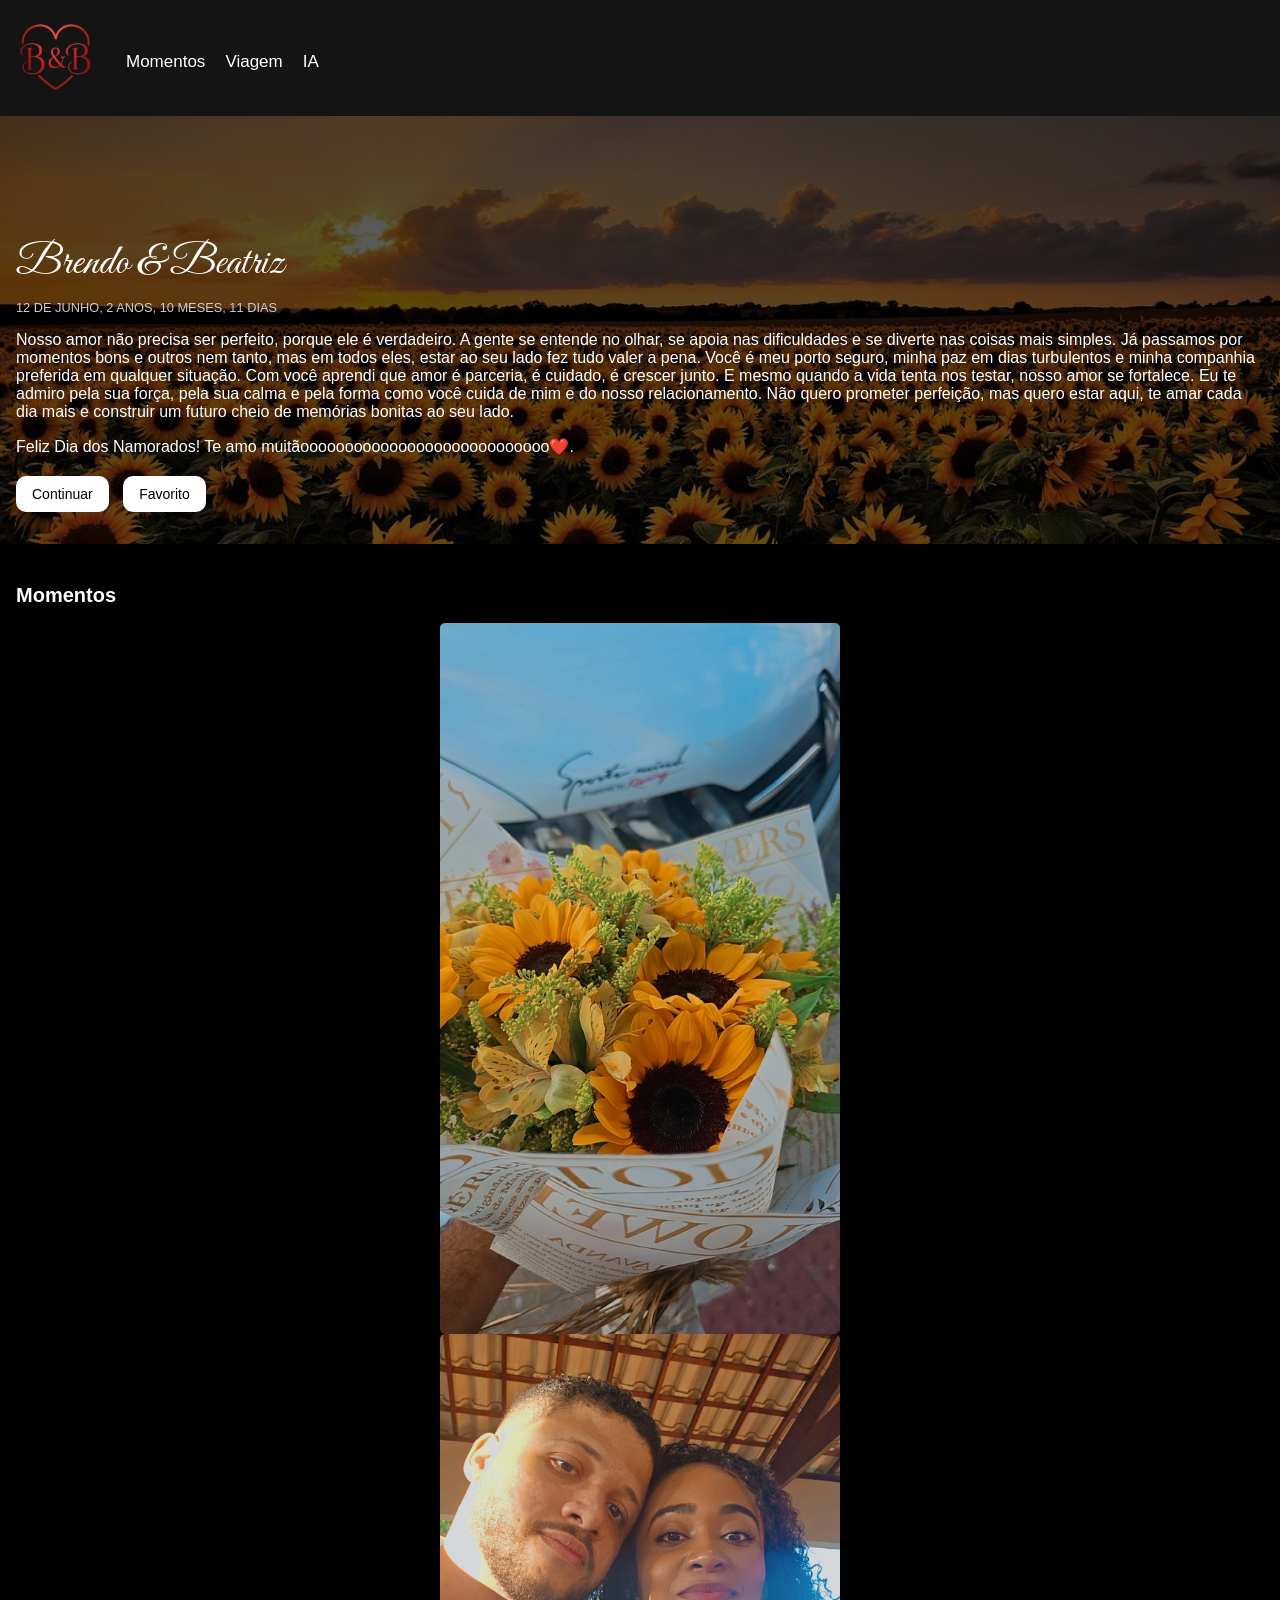
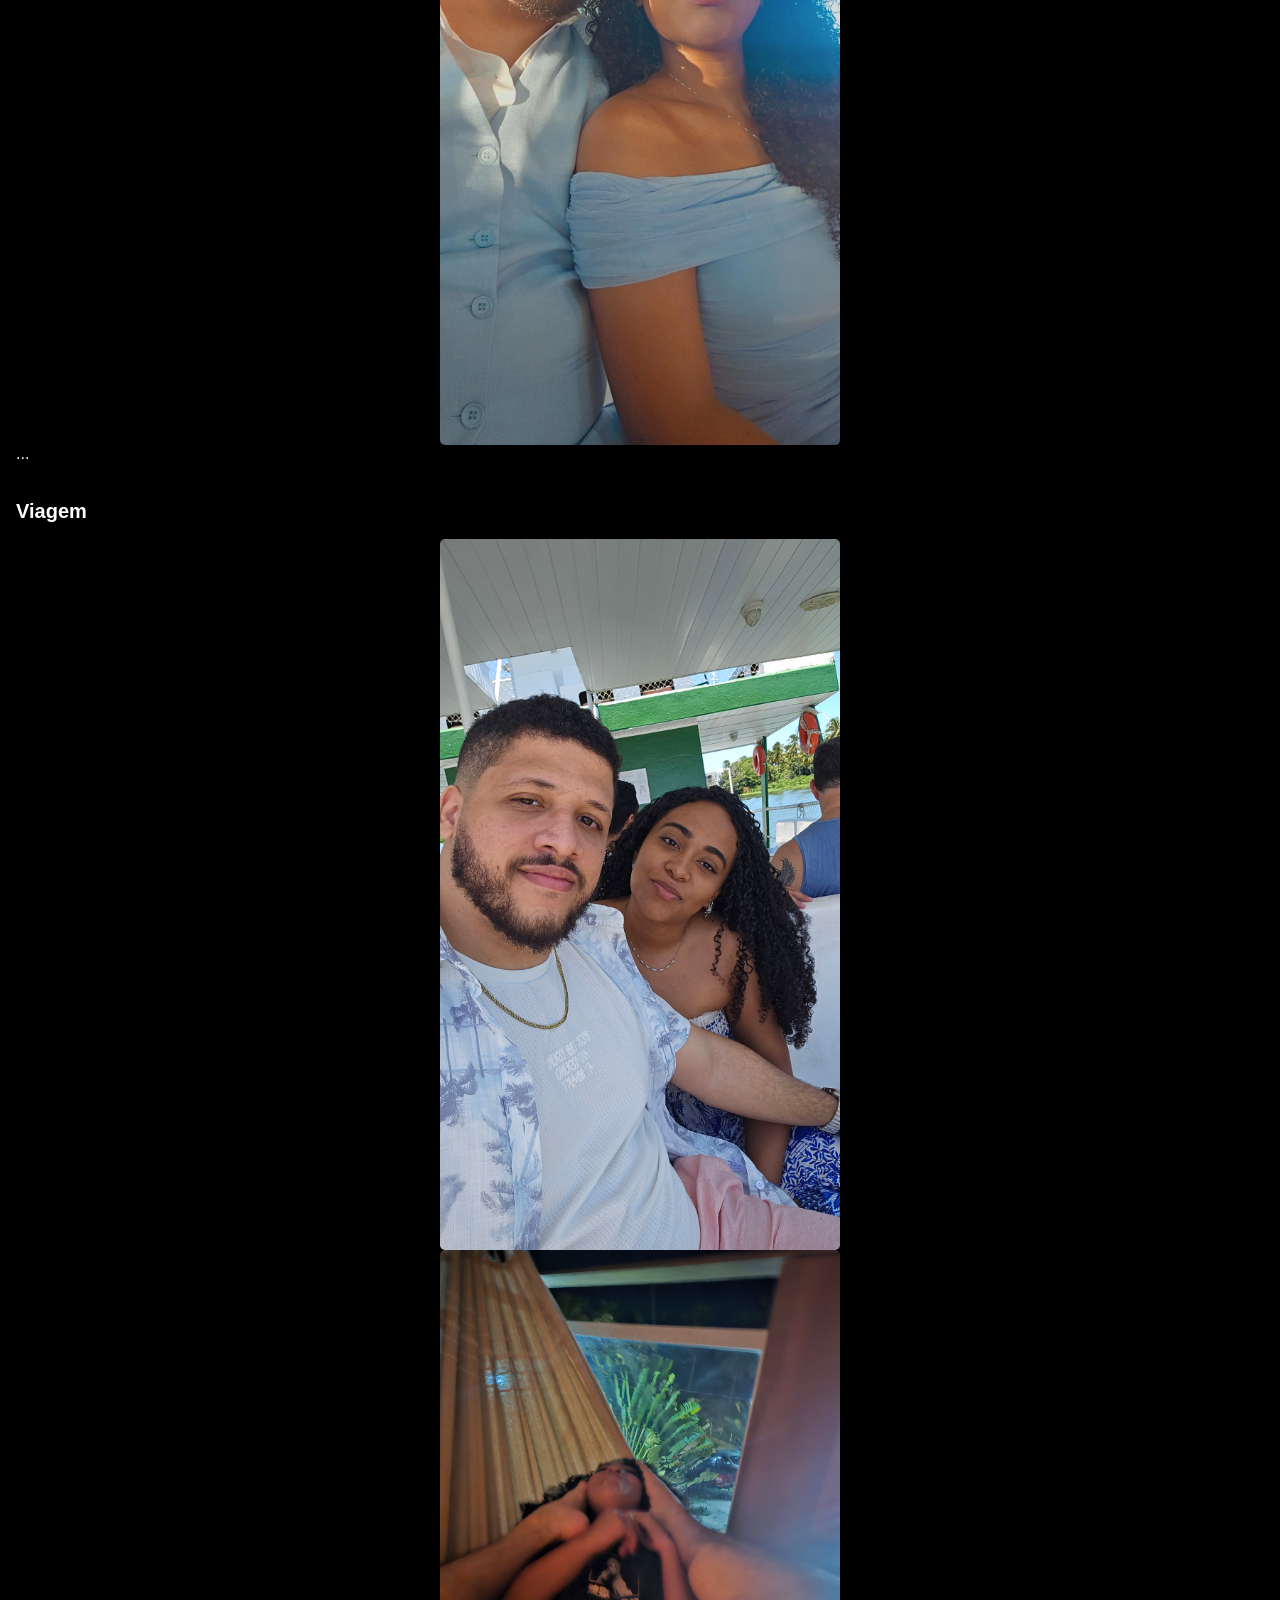
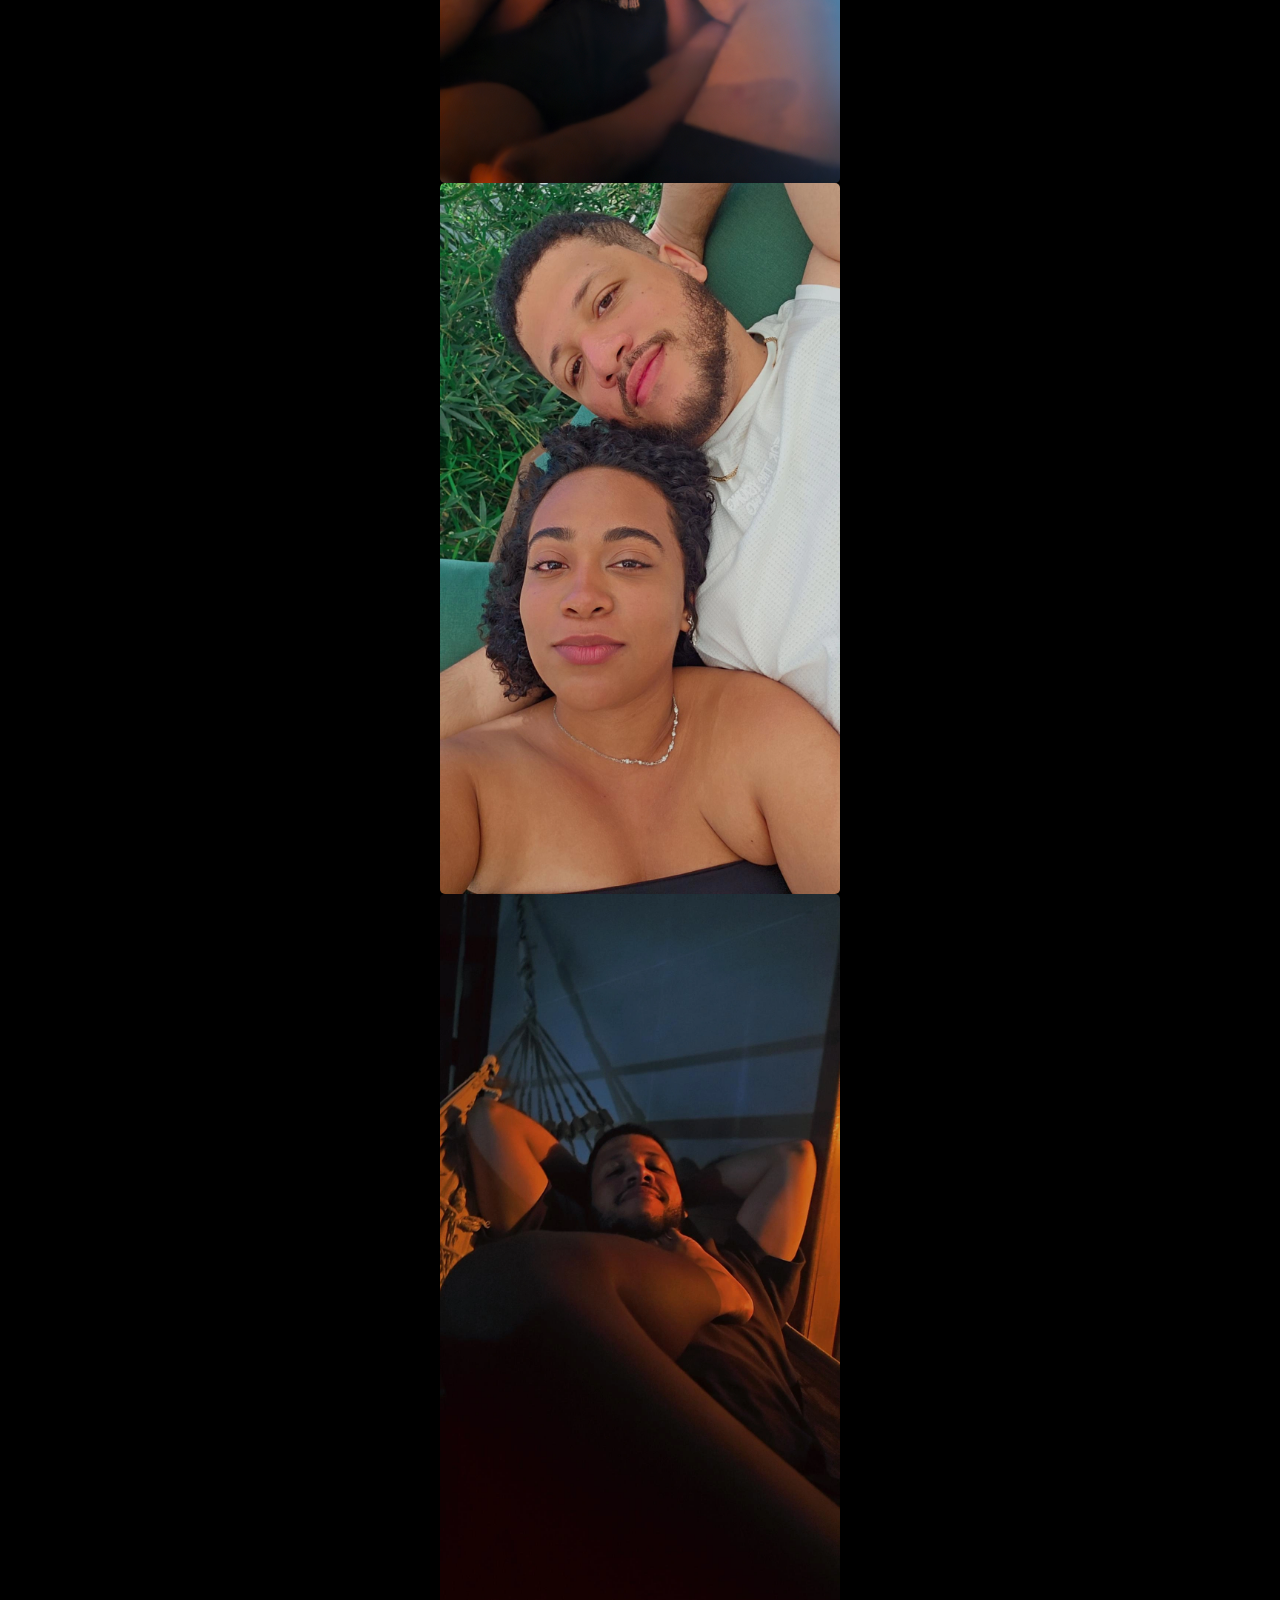
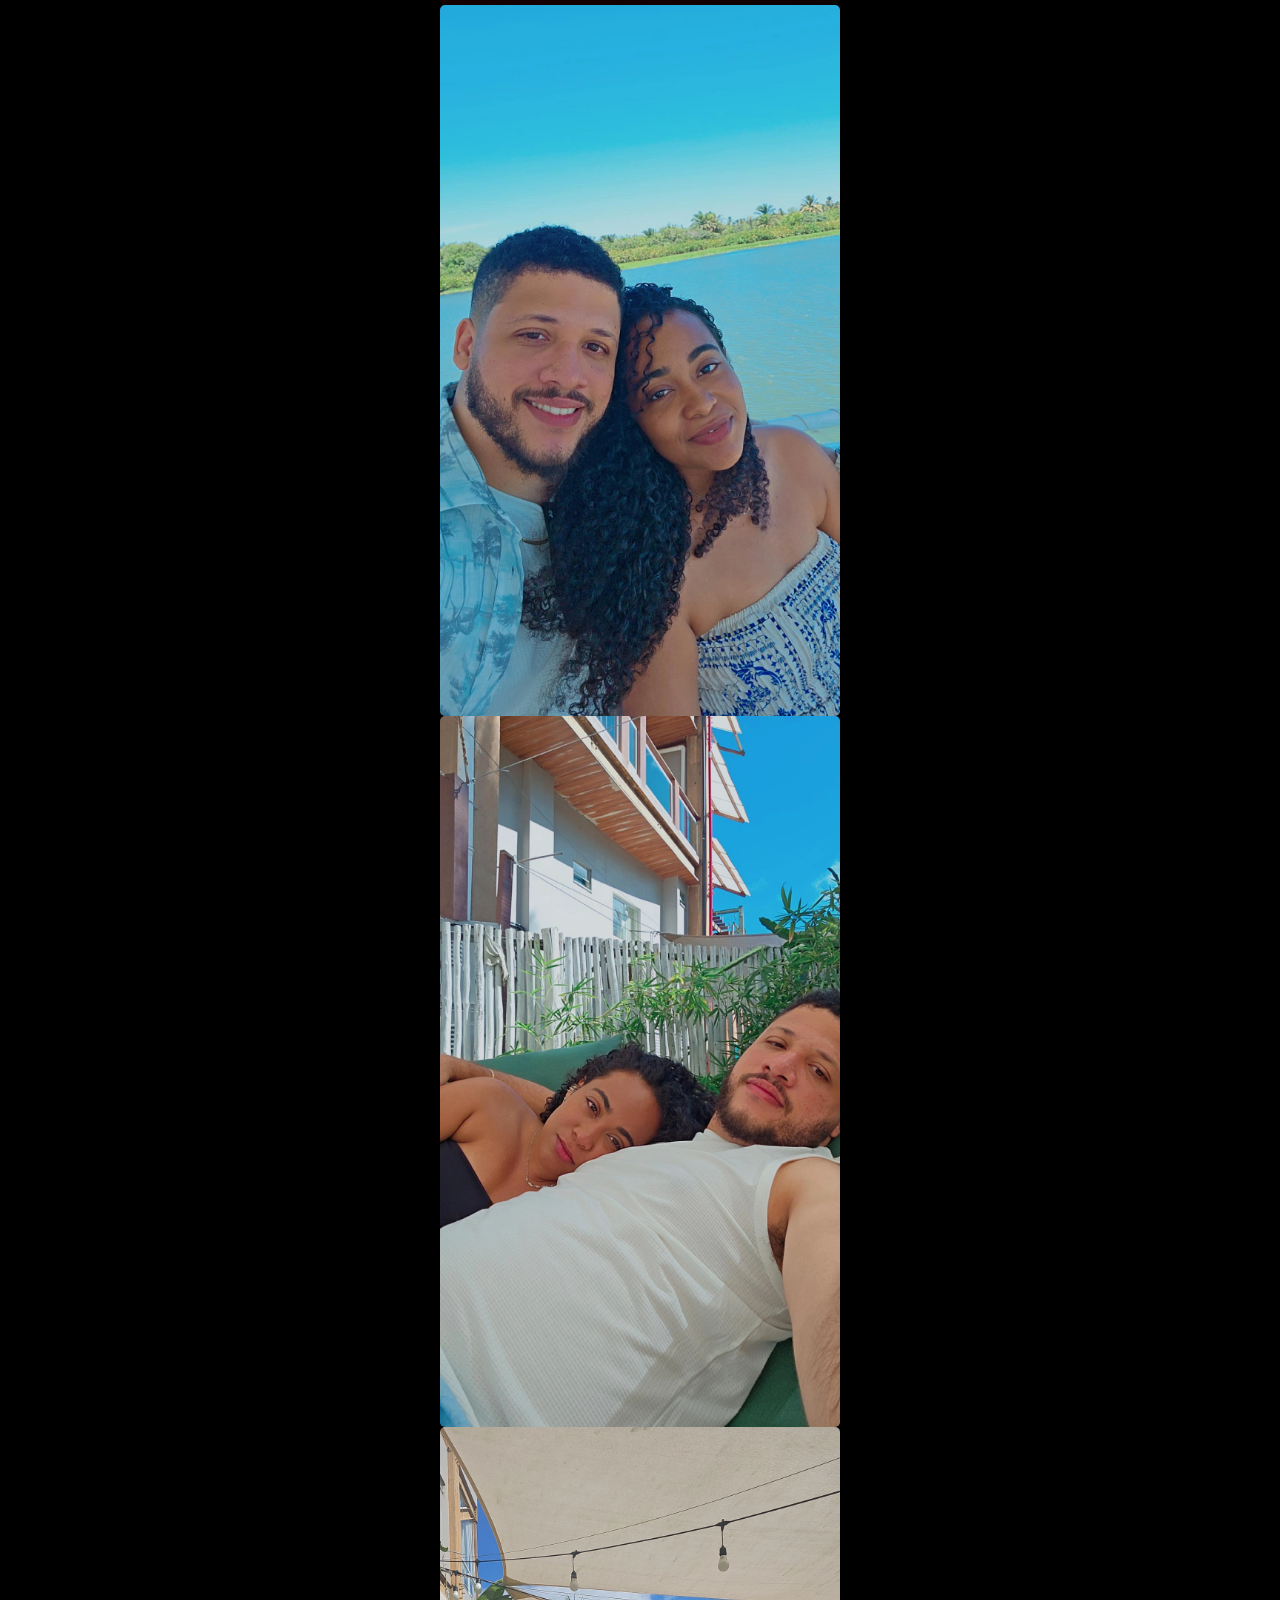
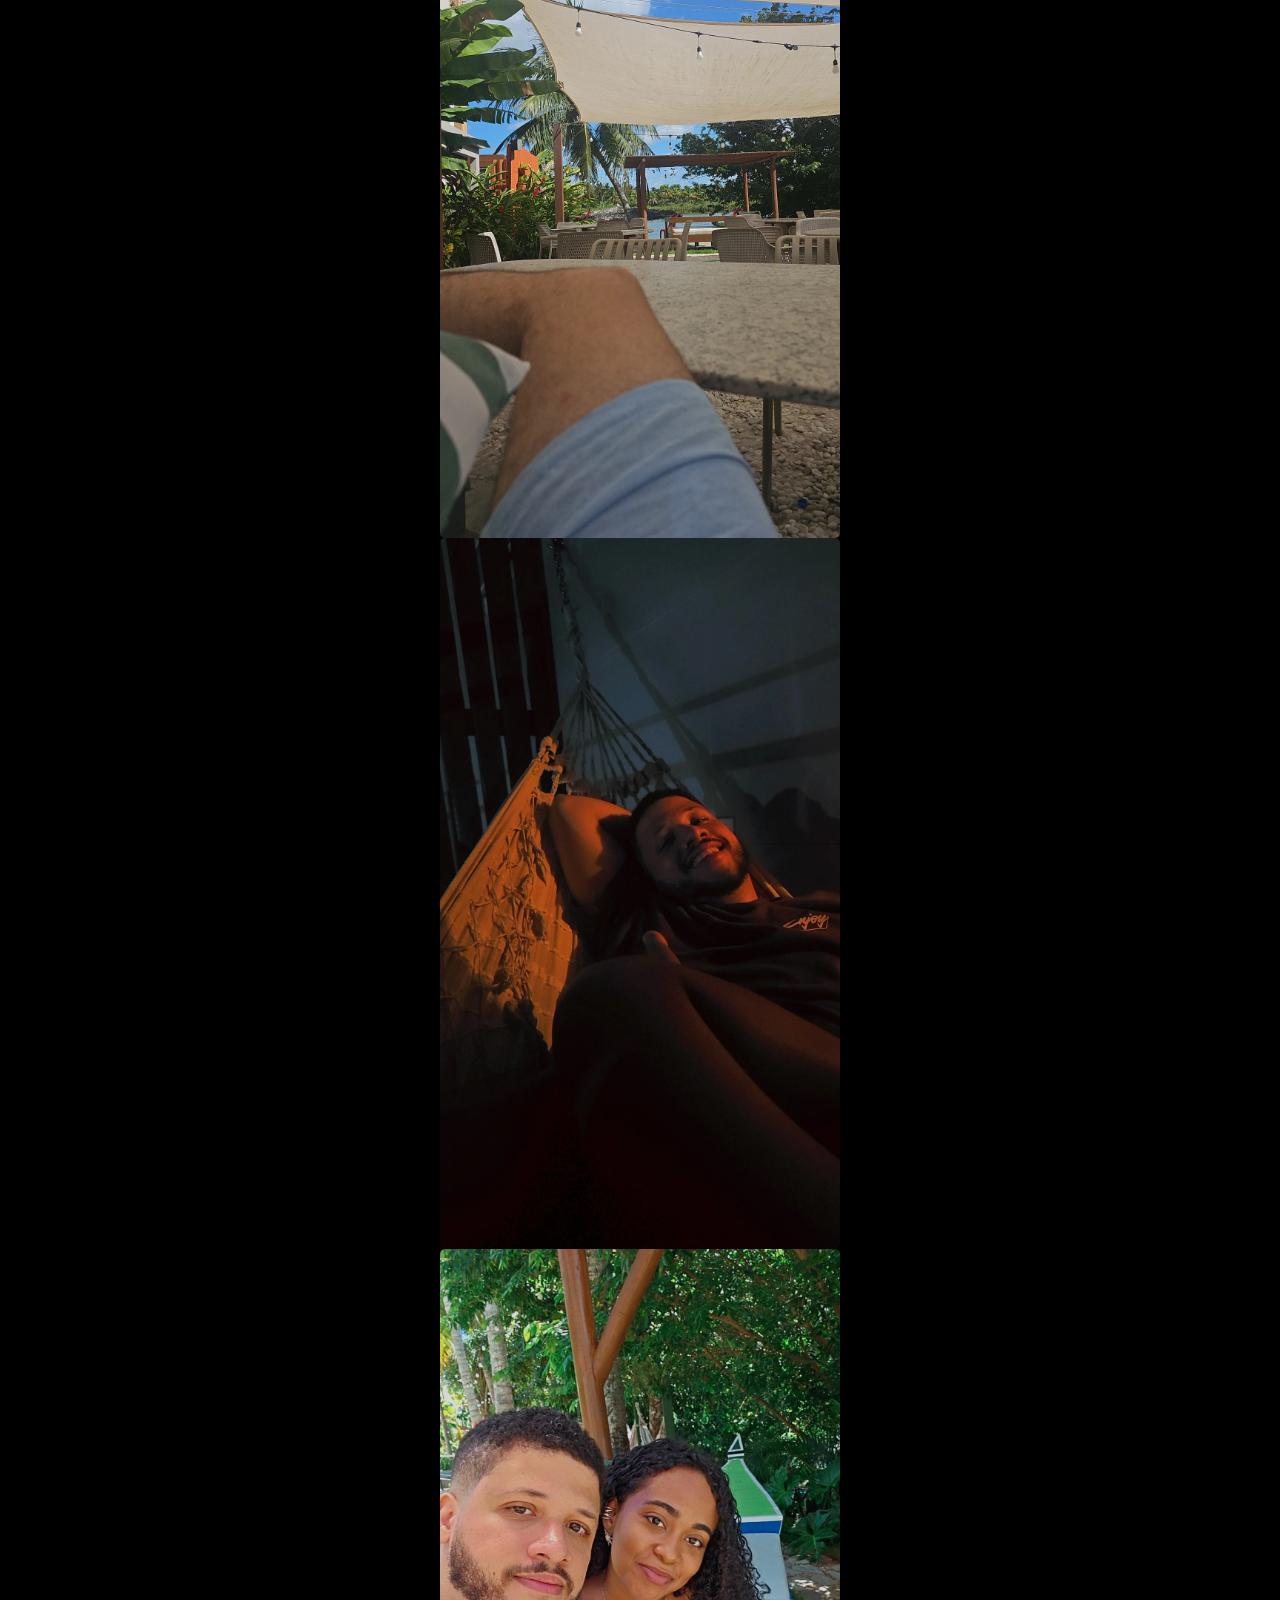
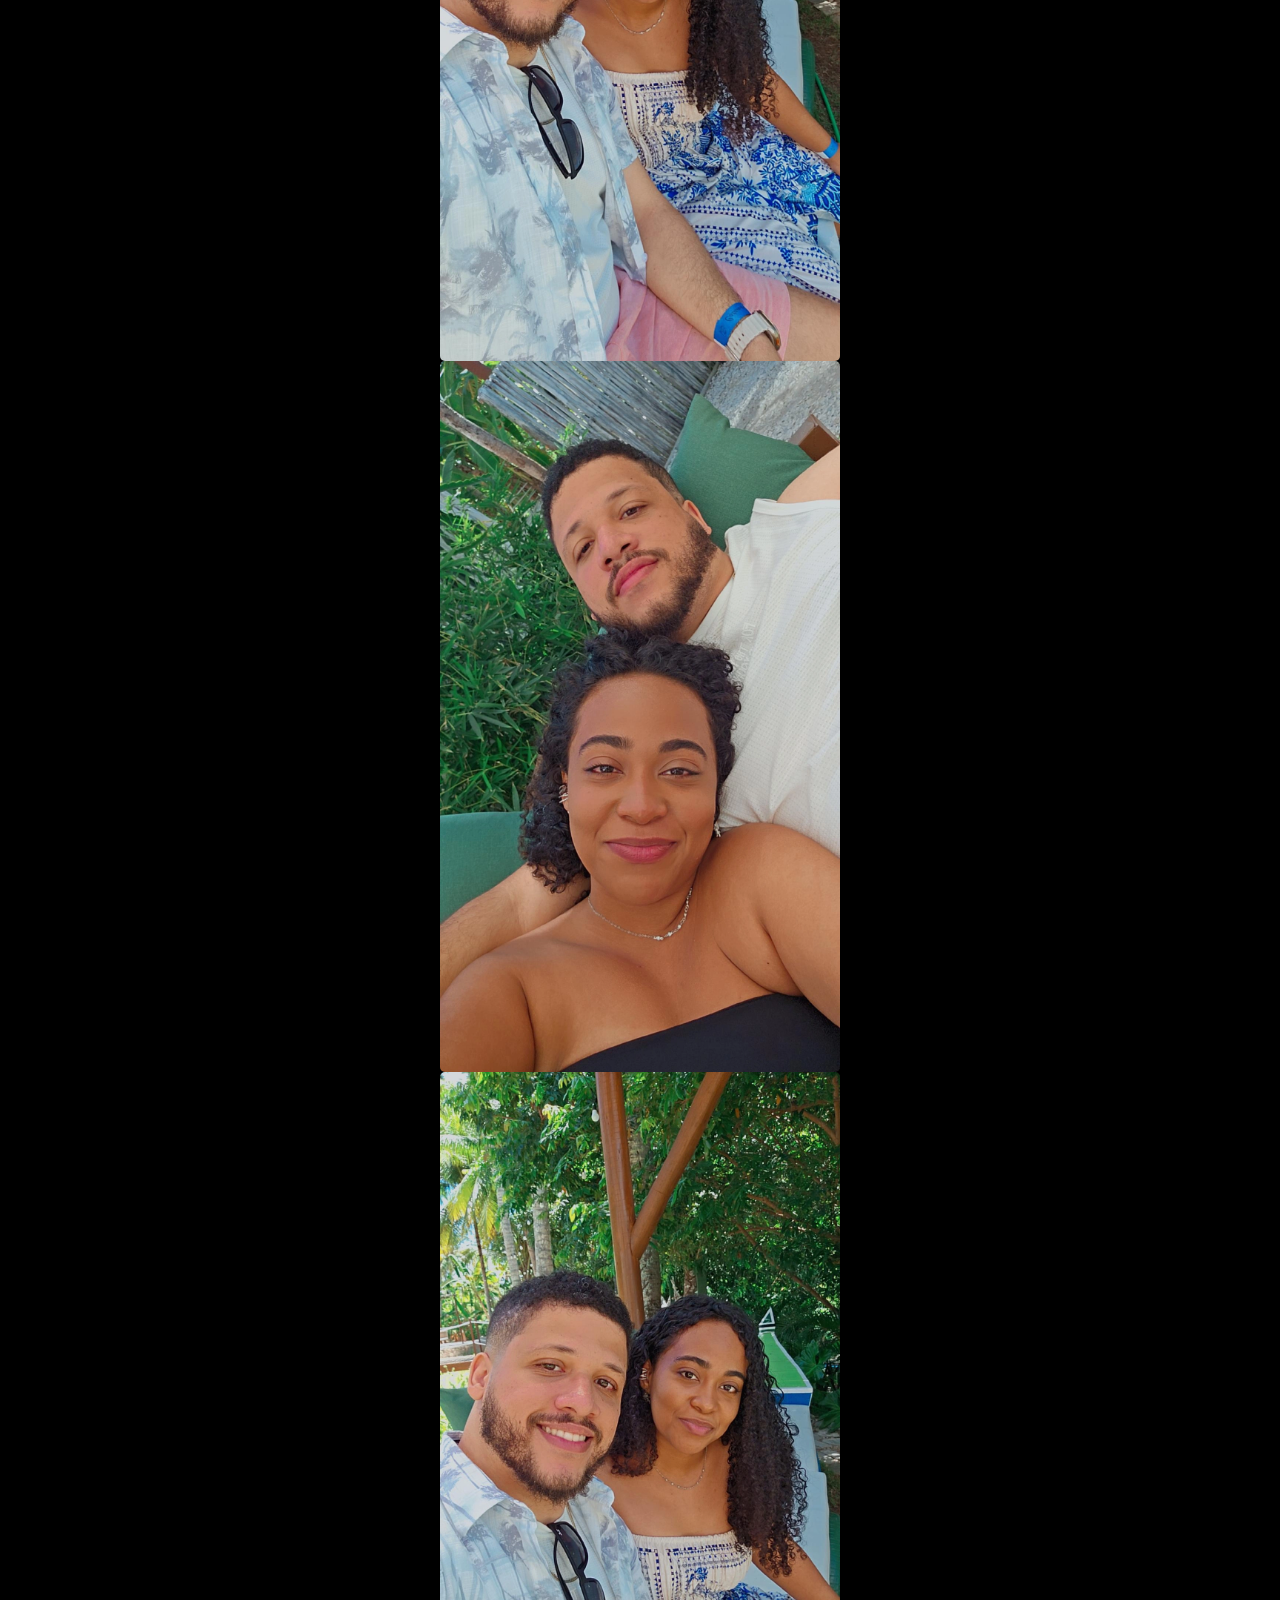
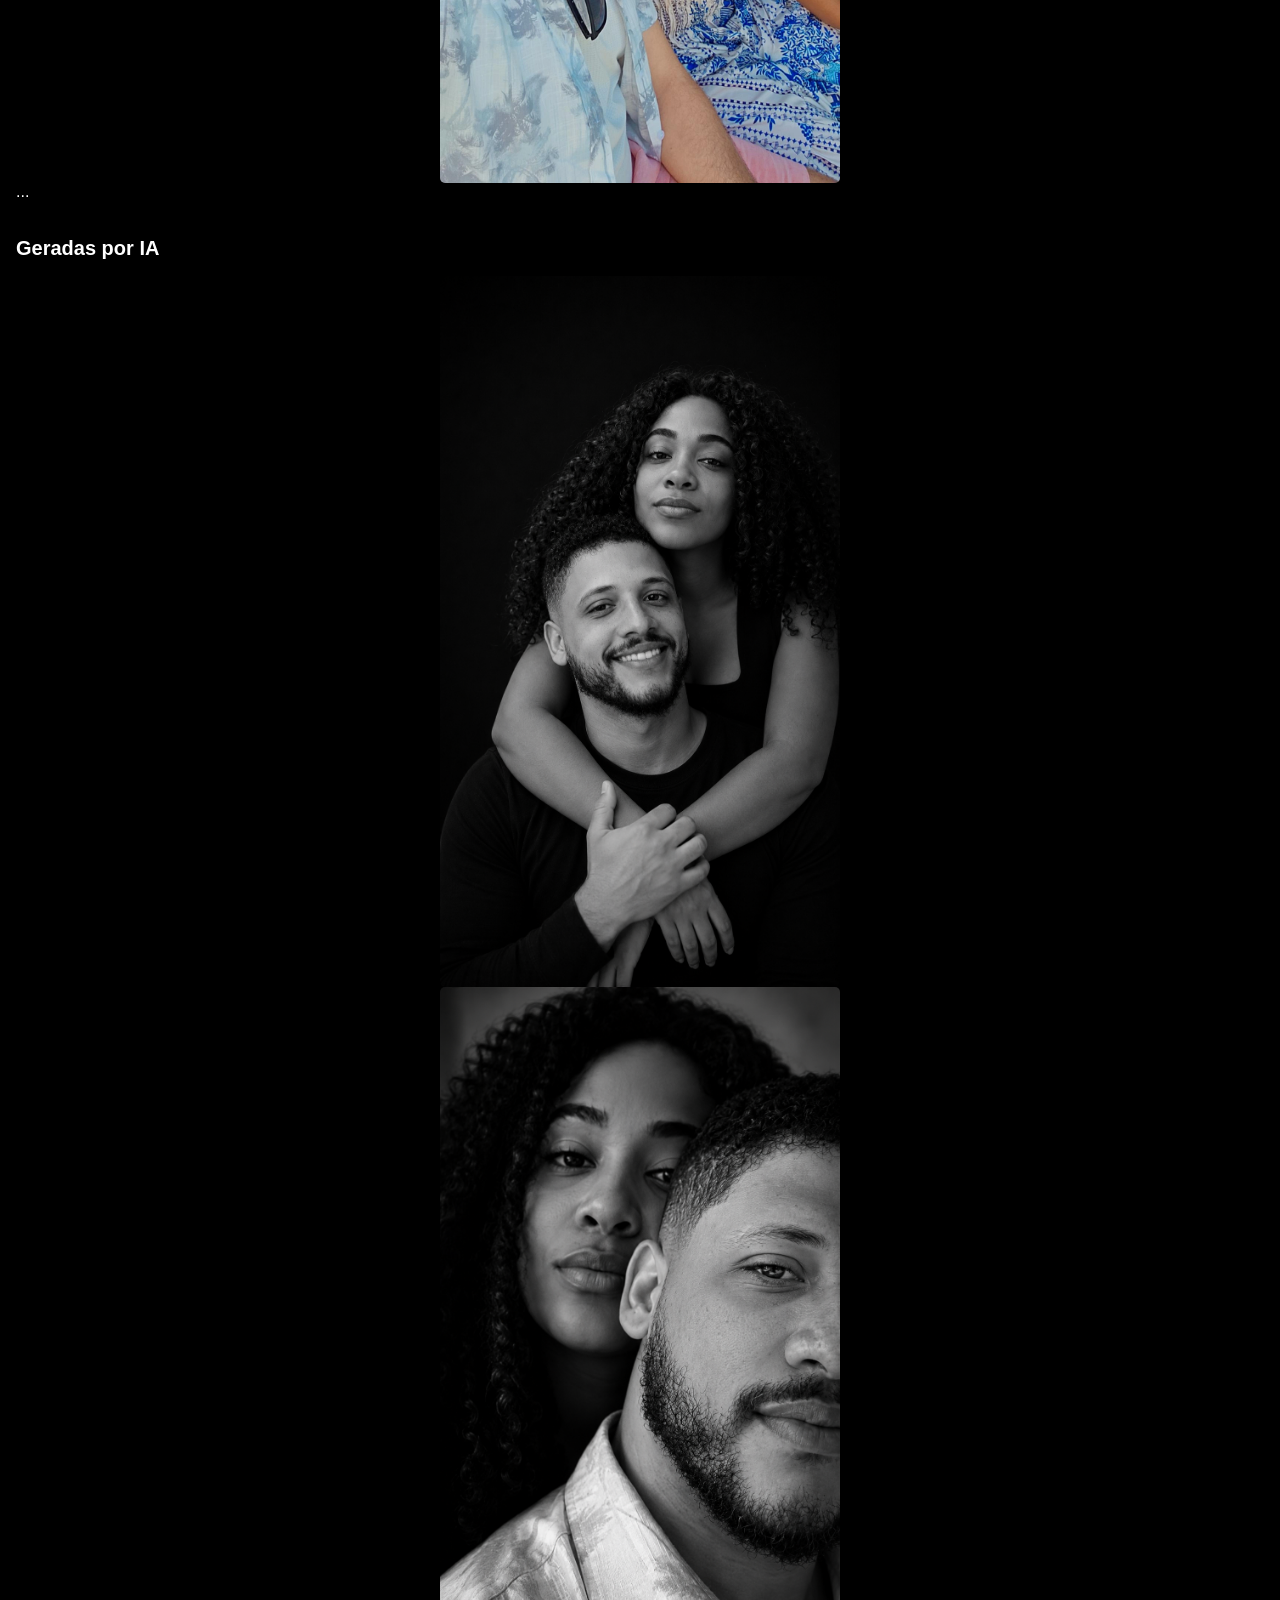
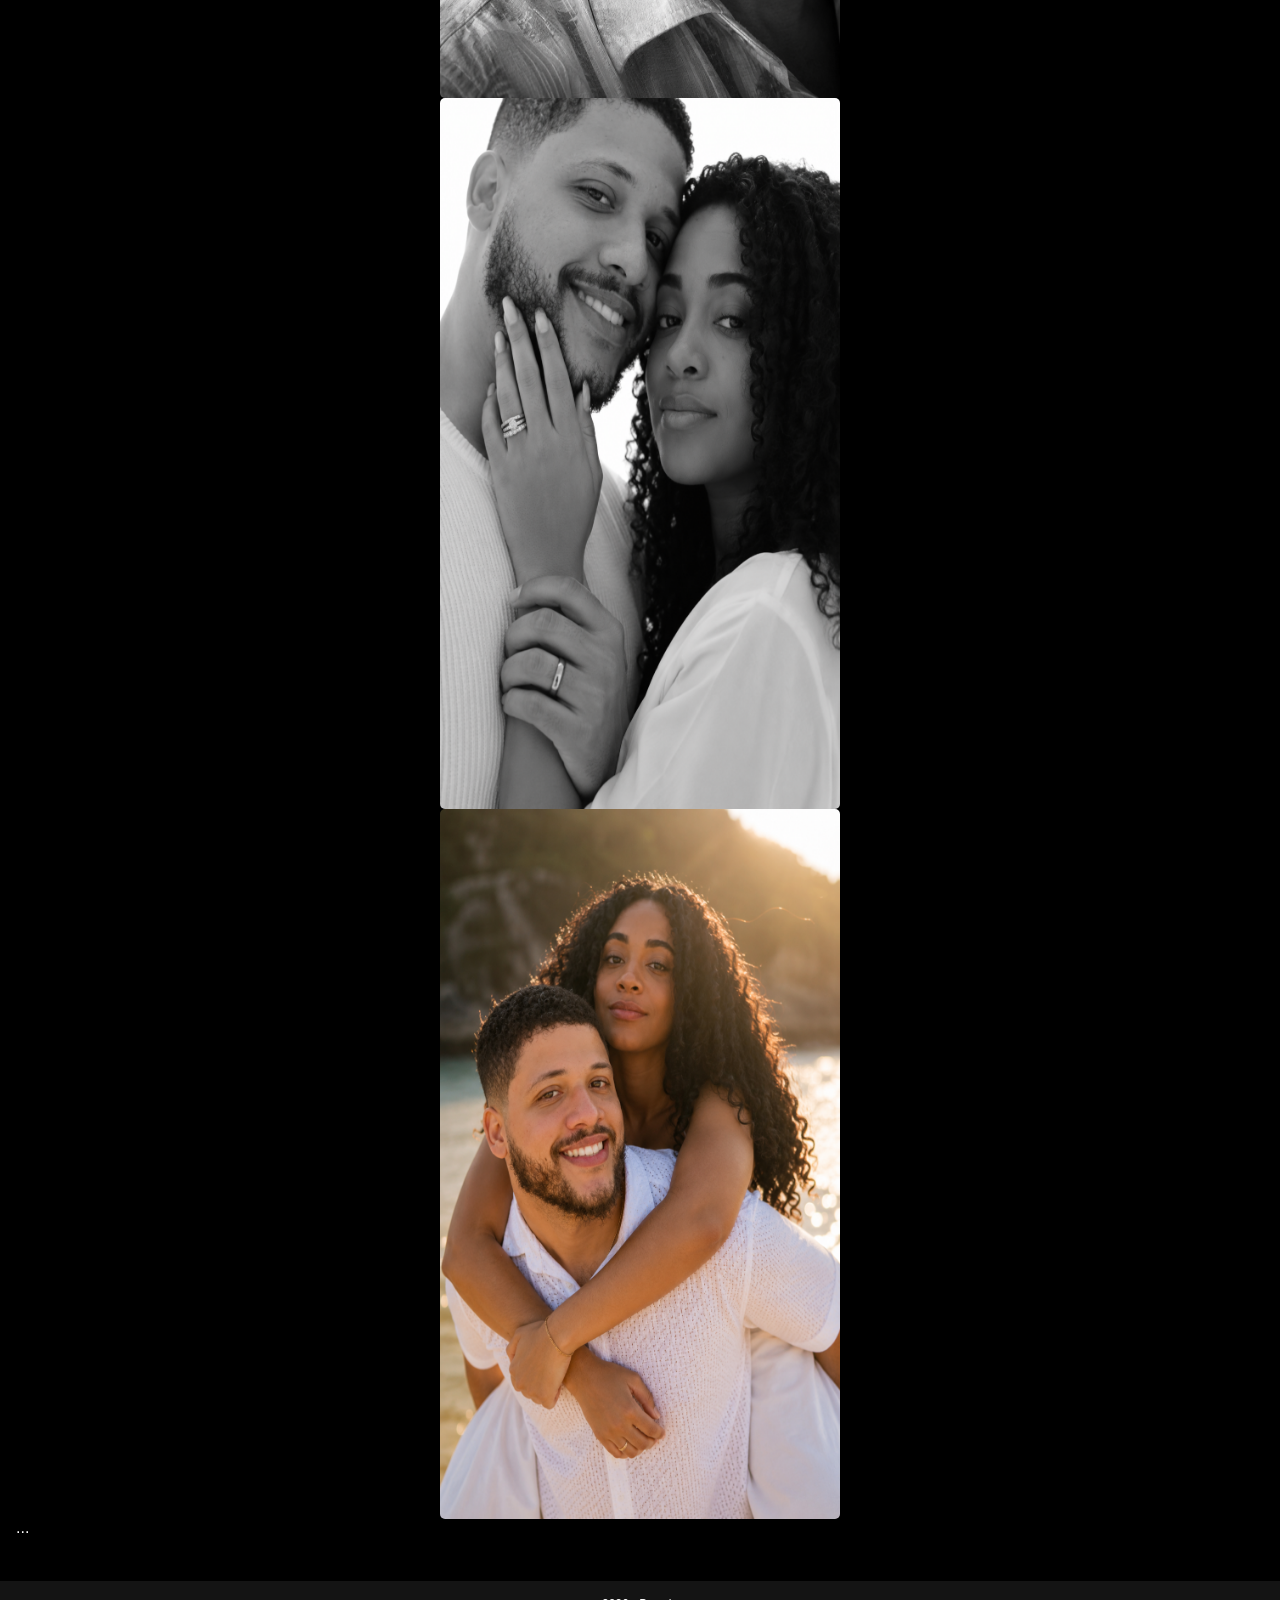
==== index.html @ 575e902c "site reta final" ====
<!doctype html>
<html lang="pt-br">
  <head>
    <meta charset="UTF-8" />
    <meta name="viewport" content="width=device-width, initial-scale=1.0" />
    <link rel="stylesheet" href="style.css" />
    <link
      href="https://fonts.googleapis.com/css2?family=Great+Vibes&display=swap"
      rel="stylesheet"
    />
    <link
      rel="stylesheet"
      href="https://cdn.jsdelivr.net/npm/swiper@12/swiper-bundle.min.css"
    />
    <link
      rel="stylesheet"
      href="https://cdnjs.cloudflare.com/ajax/libs/font-awesome/7.0.1/css/all.min.css"
      integrity="sha512-2SwdPD6INVrV/lHTZbO2nodKhrnDdJK9/kg2XD1r9uGqPo1cUbujc+IYdlYdEErWNu69gVcYgdxlmVmzTWnetw=="
      crossorigin="anonymous"
      referrerpolicy="no-referrer"
    />
    <title>Feliz Dia Dos Namorados</title>
  </head>
  <body>
    <header class="cabecalho">
      <div class="logo">
        <img src="/img/logo.png" alt="" width="80px" />
      </div>
      <nav>
        <a href="#">Momentos</a>
        <a href="#">Viagem</a>
        <a href="#">IA</a>
      </nav>
    </header>

    <section class="banner">
      <div class="conteudo">
        <p class="titulo">Brendo & Beatriz</p>
        <p class="detalhes">
          <span>12 DE JUNHO, 2 ANOS, 10 MESES, 11 DIAS</span>
          <span class="stars">
            <i class="fa-solid fa-star" style="color: rgb(216, 8, 11)"></i>
            <i class="fa-solid fa-star" style="color: rgb(216, 8, 11)"></i>
            <i class="fa-solid fa-star" style="color: rgb(216, 8, 11)"></i>
            <i class="fa-solid fa-star" style="color: rgb(216, 8, 11)"></i>
            <i class="fa-solid fa-star" style="color: rgb(216, 8, 11)"></i>
          </span>
        </p>

        <p class="descricao">
          Nosso amor não precisa ser perfeito, porque ele é verdadeiro. A gente
          se entende no olhar, se apoia nas dificuldades e se diverte nas coisas
          mais simples. Já passamos por momentos bons e outros nem tanto, mas em
          todos eles, estar ao seu lado fez tudo valer a pena. Você é meu porto
          seguro, minha paz em dias turbulentos e minha companhia preferida em
          qualquer situação. Com você aprendi que amor é parceria, é cuidado, é
          crescer junto. E mesmo quando a vida tenta nos testar, nosso amor se
          fortalece. Eu te admiro pela sua força, pela sua calma e pela forma
          como você cuida de mim e do nosso relacionamento. Não quero prometer
          perfeição, mas quero estar aqui, te amar cada dia mais e construir um
          futuro cheio de memórias bonitas ao seu lado.
        </p>
        <p>
          Feliz Dia dos Namorados! Te amo muitãoooooooooooooooooooooooooooo❤️.
        </p>
        <div class="botoes">
          <button>
            <i class="fa-solid fa-play" style="color: rgb(0, 0, 0)"></i
            >Continuar
          </button>
          <button>
            <i class="fa-solid fa-star" style="color: rgb(0, 0, 0)"></i>Favorito
          </button>
        </div>
      </div>
    </section>

    <section class="momentos">
      <h2>Momentos</h2>

      <!-- Slider main container -->
      <div class="swiper">
        <!-- Additional required wrapper -->
        <div class="swiper-wrapper">
          <!-- Slides -->
          <div class="swiper-slide">
            <img src="/img/Momentos/17.webp" alt="" />
          </div>
          <div class="swiper-slide">
            <img src="/img/Momentos/21.webp" alt="" />
          </div>
          <div class="swiper-slide">
            <img src="/img/Momentos/25.jpg" alt="" />
          </div>
          <div class="swiper-slide">
            <img src="/img/Momentos/27.jpg" alt="" />
          </div>
          ...
        </div>
      </div>

      <h2>Viagem</h2>

      <!-- Slider main container -->
      <div class="swiper">
        <!-- Additional required wrapper -->
        <div class="swiper-wrapper">
          <!-- Slides -->
          <div class="swiper-slide"><img src="/img/Viagem/1.png" alt="" /></div>
          <div class="swiper-slide"><img src="/img/Viagem/2.png" alt="" /></div>
          <div class="swiper-slide"><img src="/img/Viagem/3.jpg" alt="" /></div>
          <div class="swiper-slide"><img src="/img/Viagem/4.png" alt="" /></div>
          <div class="swiper-slide"><img src="/img/Viagem/5.jpg" alt="" /></div>
          <div class="swiper-slide"><img src="/img/Viagem/6.jpg" alt="" /></div>
          <div class="swiper-slide"><img src="/img/Viagem/7.jpg" alt="" /></div>
          <div class="swiper-slide"><img src="/img/Viagem/8.png" alt="" /></div>
          <div class="swiper-slide"><img src="/img/Viagem/9.png" alt="" /></div>
          <div class="swiper-slide">
            <img src="/img/Viagem/10.png" alt="" />
          </div>
          <div class="swiper-slide">
            <img src="/img/Viagem/11.jpg" alt="" />
          </div>
          <div class="swiper-slide">
            <img src="/img/Viagem/12.png" alt="" />
          </div>
          <div class="swiper-slide">
            <img src="/img/Viagem/13.png" alt="" />
          </div>
          <div class="swiper-slide">
            <img src="/img/Viagem/14.png" alt="" />
          </div>
          <div class="swiper-slide">
            <img src="/img/Viagem/15.webp" alt="" />
          </div>
          <div class="swiper-slide">
            <img src="/img/Viagem/16.webp" alt="" />
          </div>
          <div class="swiper-slide">
            <img src="/img/Viagem/18.webp" alt="" />
          </div>
          <div class="swiper-slide">
            <img src="/img/Viagem/19.webp" alt="" />
          </div>
          <div class="swiper-slide">
            <img src="/img/Viagem/20.webp" alt="" />
          </div>
          <div class="swiper-slide">
            <img src="/img/Viagem/22.webp" alt="" />
          </div>
          <div class="swiper-slide">
            <img src="/img/Viagem/23.webp" alt="" />
          </div>
          <div class="swiper-slide">
            <img src="/img/Viagem/24.webp" alt="" />
          </div>
          <div class="swiper-slide">
            <img src="/img/Viagem/26.webp" alt="" />
          </div>
          ...
        </div>
      </div>

      <h2>Geradas por IA</h2>

      <!-- Slider main container -->
      <div class="swiper">
        <!-- Additional required wrapper -->
        <div class="swiper-wrapper">
          <!-- Slides -->
          <div class="swiper-slide">
            <img src="/img/Geradas por IA/casal-1.png" alt="" />
          </div>
          <div class="swiper-slide">
            <img src="/img/Geradas por IA/casal-2.png" alt="" />
          </div>
          <div class="swiper-slide">
            <img src="/img/Geradas por IA/casal-3.png" alt="" />
          </div>
          <div class="swiper-slide">
            <img src="/img/Geradas por IA/casal-4.png" alt="" />
          </div>
          ...
        </div>
      </div>
    </section>

    <footer>2026 - Brendo</footer>
    <script src="https://cdn.jsdelivr.net/npm/swiper@12/swiper-bundle.min.js"></script>
    <script src="script.js"></script>
  </body>
</html>
---- style.css ----
body {
  margin: 0;
  font-family: "Roboto", sans-serif;
  background-color: black;
  color: white;
}

.cabecalho {
  background-color: #141414;
  padding: 1rem 1rem;
  display: flex;
  align-items: center;
  align-content: center;
  flex-direction: row;
  gap: 30px;
}

.cabecalho nav {
  margin-top: 0.5rem;
  display: flex;
  flex-wrap: wrap;
  gap: 20px;
}

.cabecalho nav a {
  color: white;
  text-decoration: none;
  font-size: 17px;
}

.banner {
  position: relative;
  background: url(/img/background.jpg) no-repeat center center/cover;
  padding: 120px 1rem 2rem;
  background-size: cover;
}

.banner::after {
  content: "";
  background: linear-gradient(
    to top,
    rgba(0, 0, 0, 0.589),
    rgba(0, 0, 0, 0.671)
  );
  position: absolute;
  top: 0;
  right: 0;
  bottom: 0;
  left: 0;
  z-index: 1;
}

.conteudo {
  position: relative;
  max-width: 100%;
  color: white;
  z-index: 2;
}

.titulo {
  font-family: "Great Vibes", cursive;
  font-size: 2.7rem;
  margin: 0;
}

.detalhes {
  margin: 10px 0;
  font-size: 0.8rem;
  color: #ccc;
}

.descicao {
  font-size: 0.875rem;
  line-height: 1.6;
}

.botoes {
  margin-top: 20px;
}

.botoes button {
  background: #fff;
  color: black;
  border: none;
  padding: 10px 16px;
  margin-right: 10px;
  border-radius: 10px;
  cursor: pointer;
  font-size: 0.875rem;
}

.momentos {
  padding: 1.5rem 1rem;
}

.momentos h2 {
  margin-bottom: 1rem;
  font-size: 1.25rem;
}

.swiper {
  width: 100%;
  padding-bottom: 20px;
}

.swiper-slide {
  width: auto !important;
}

.swiper-slide img {
  display: block;
  width: 200px;
  border-radius: 5px;
  margin: 0 auto;
}

@media (min-width: 900px) {
  .swiper-slide img {
    width: 400px;
  }
}

footer {
  background-color: #141414;
  padding: 1rem;
  text-align: center;
  font-size: 0.75rem;
}
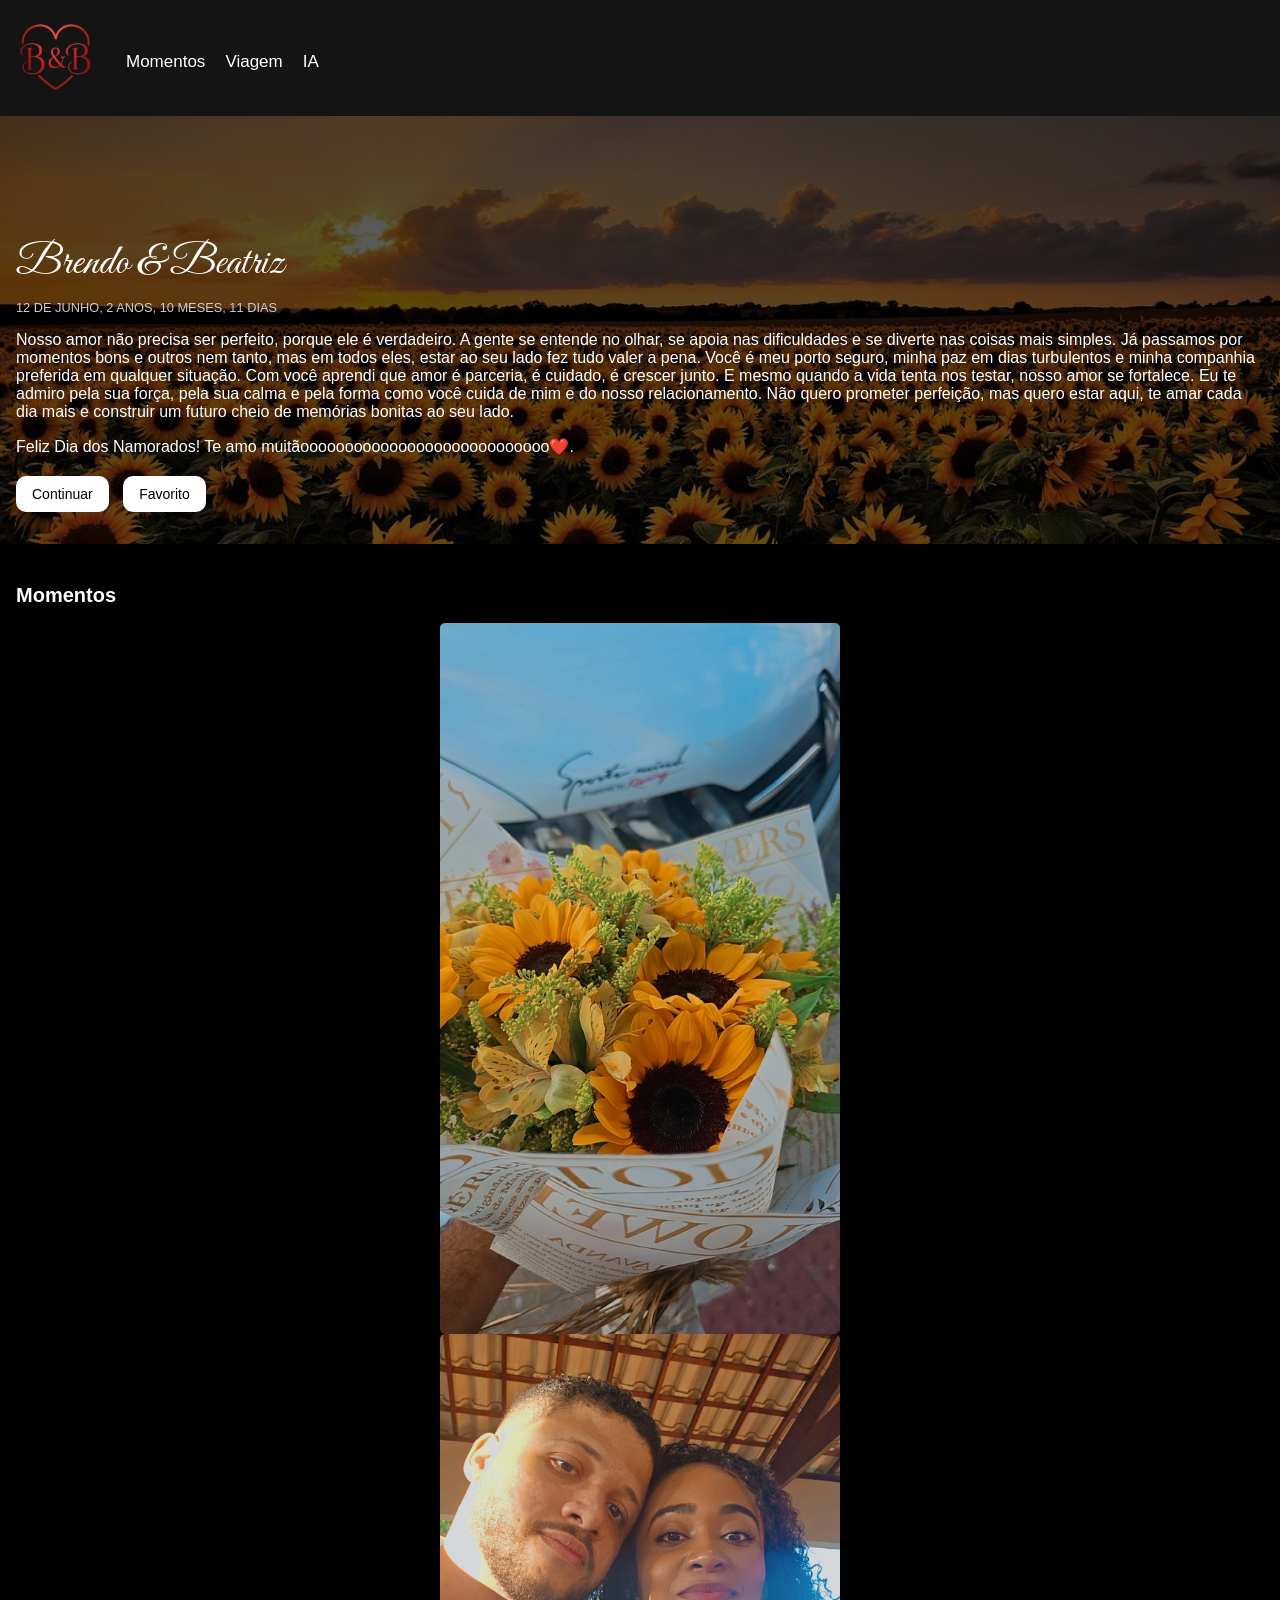
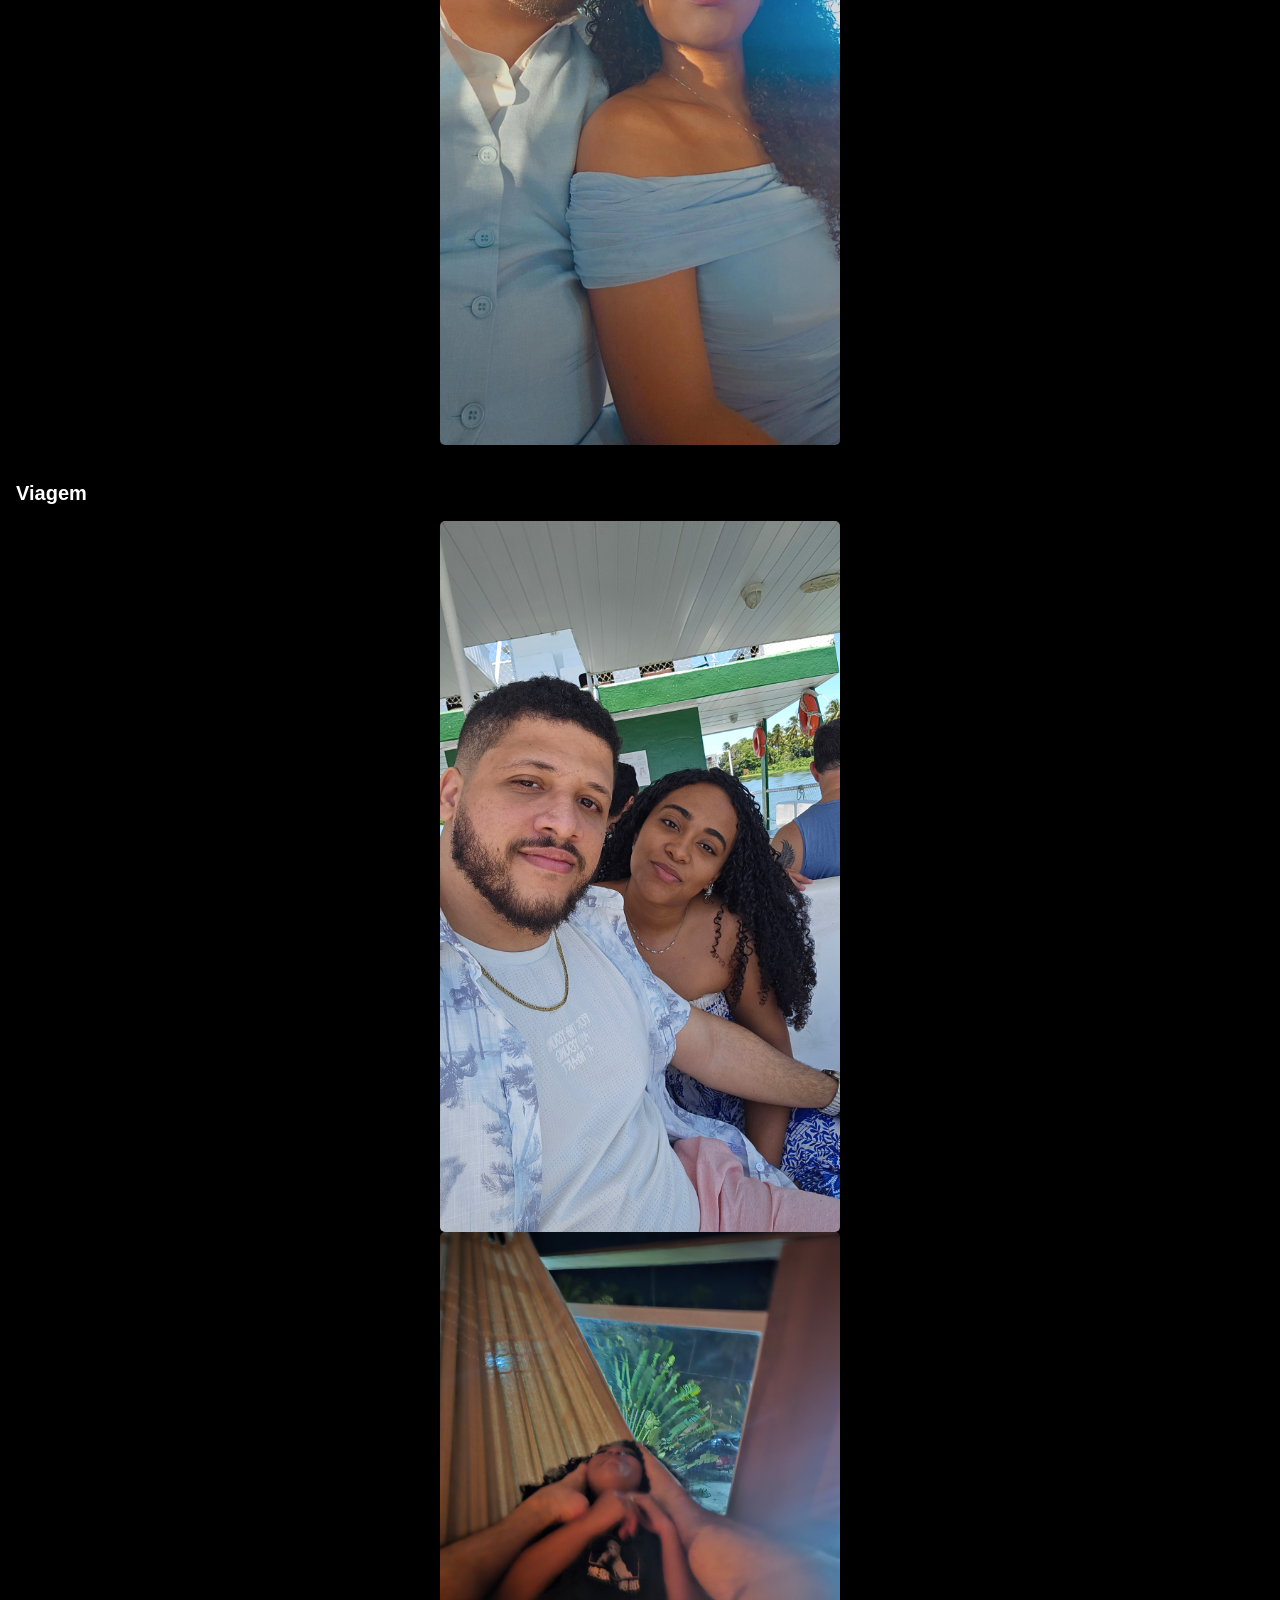
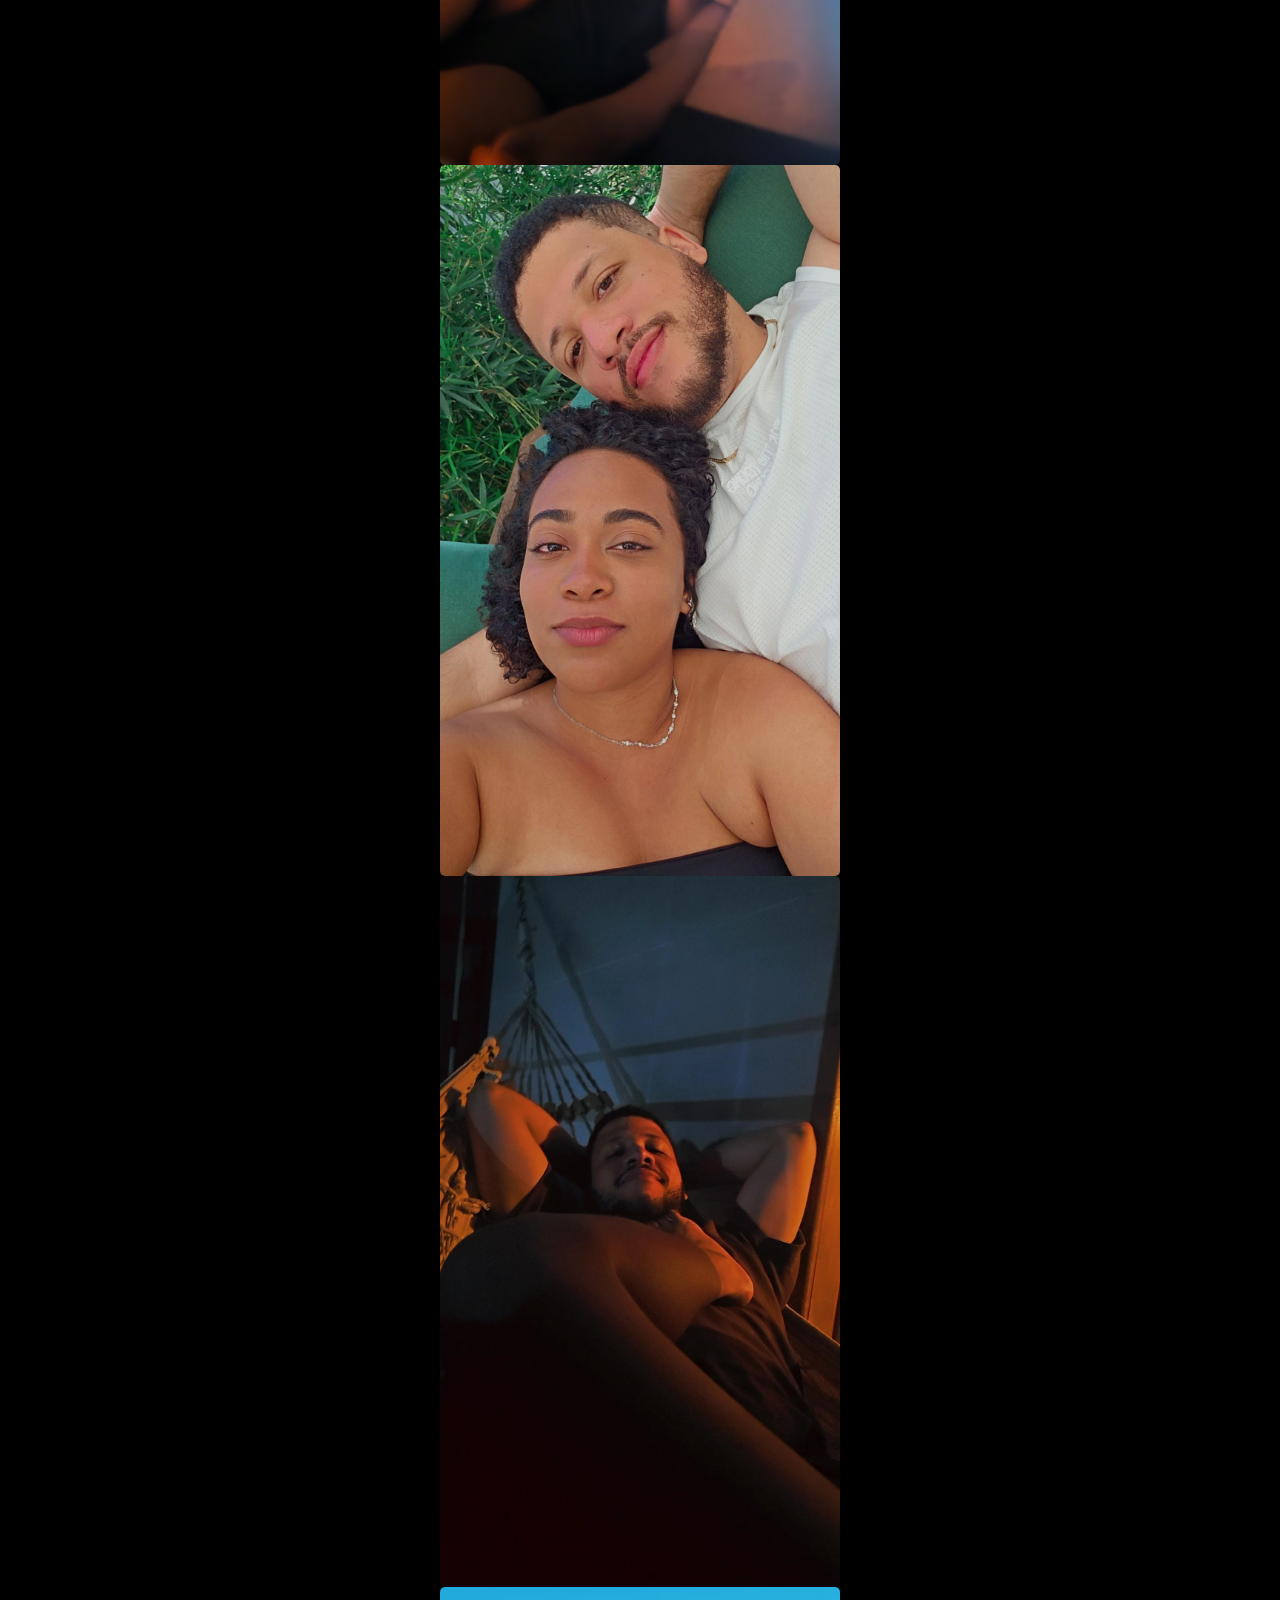
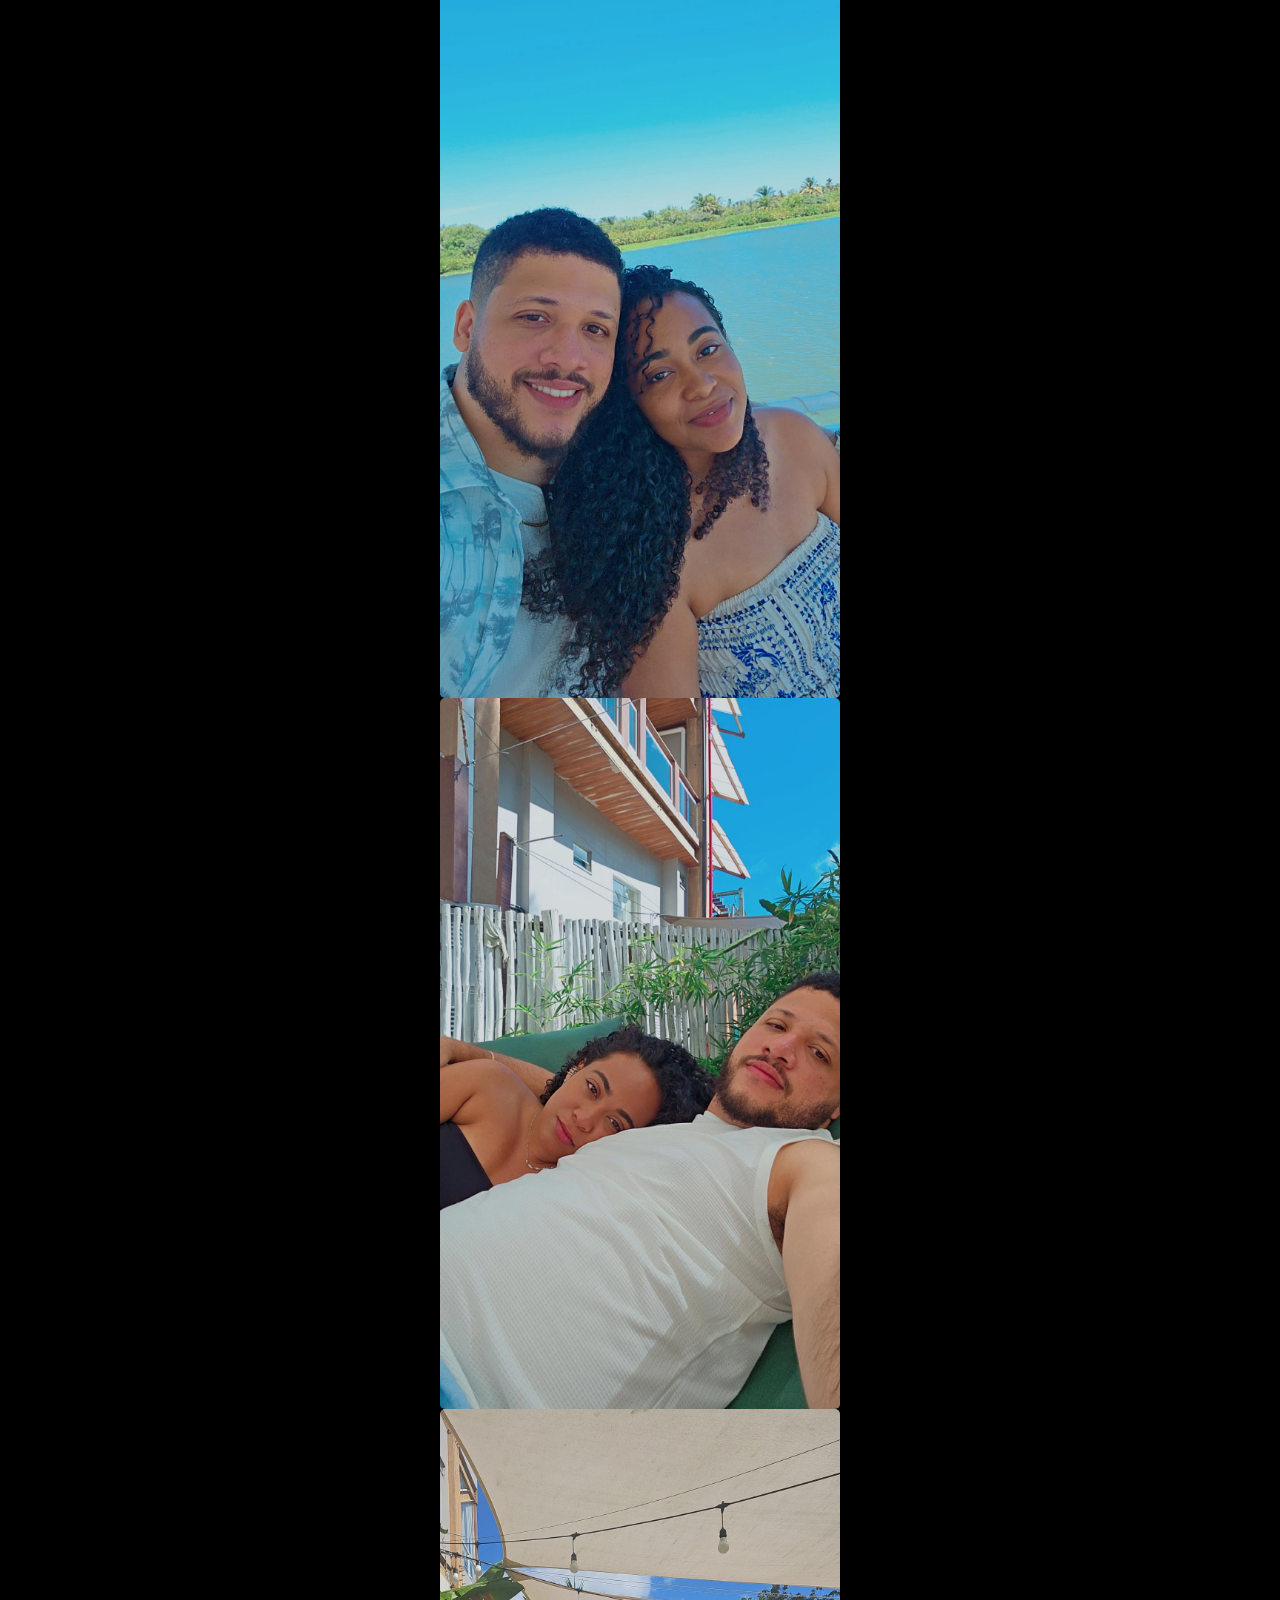
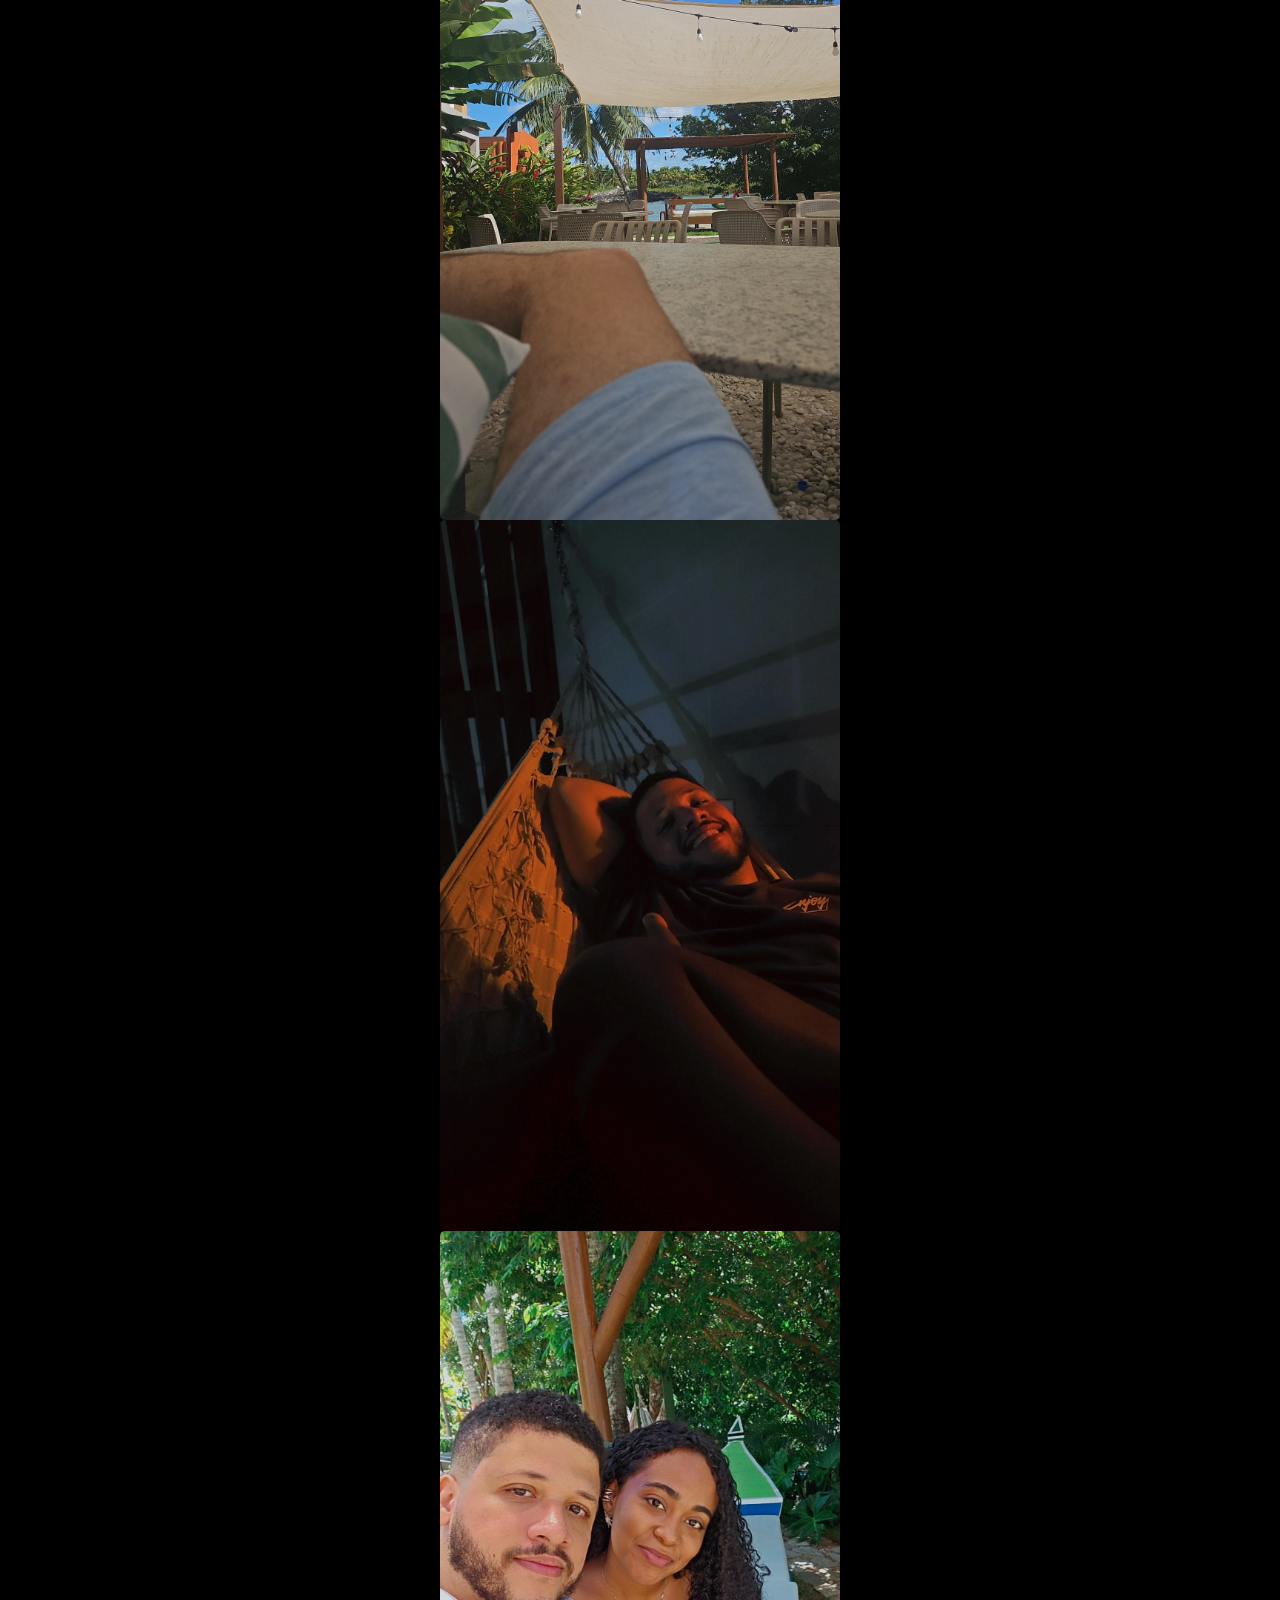
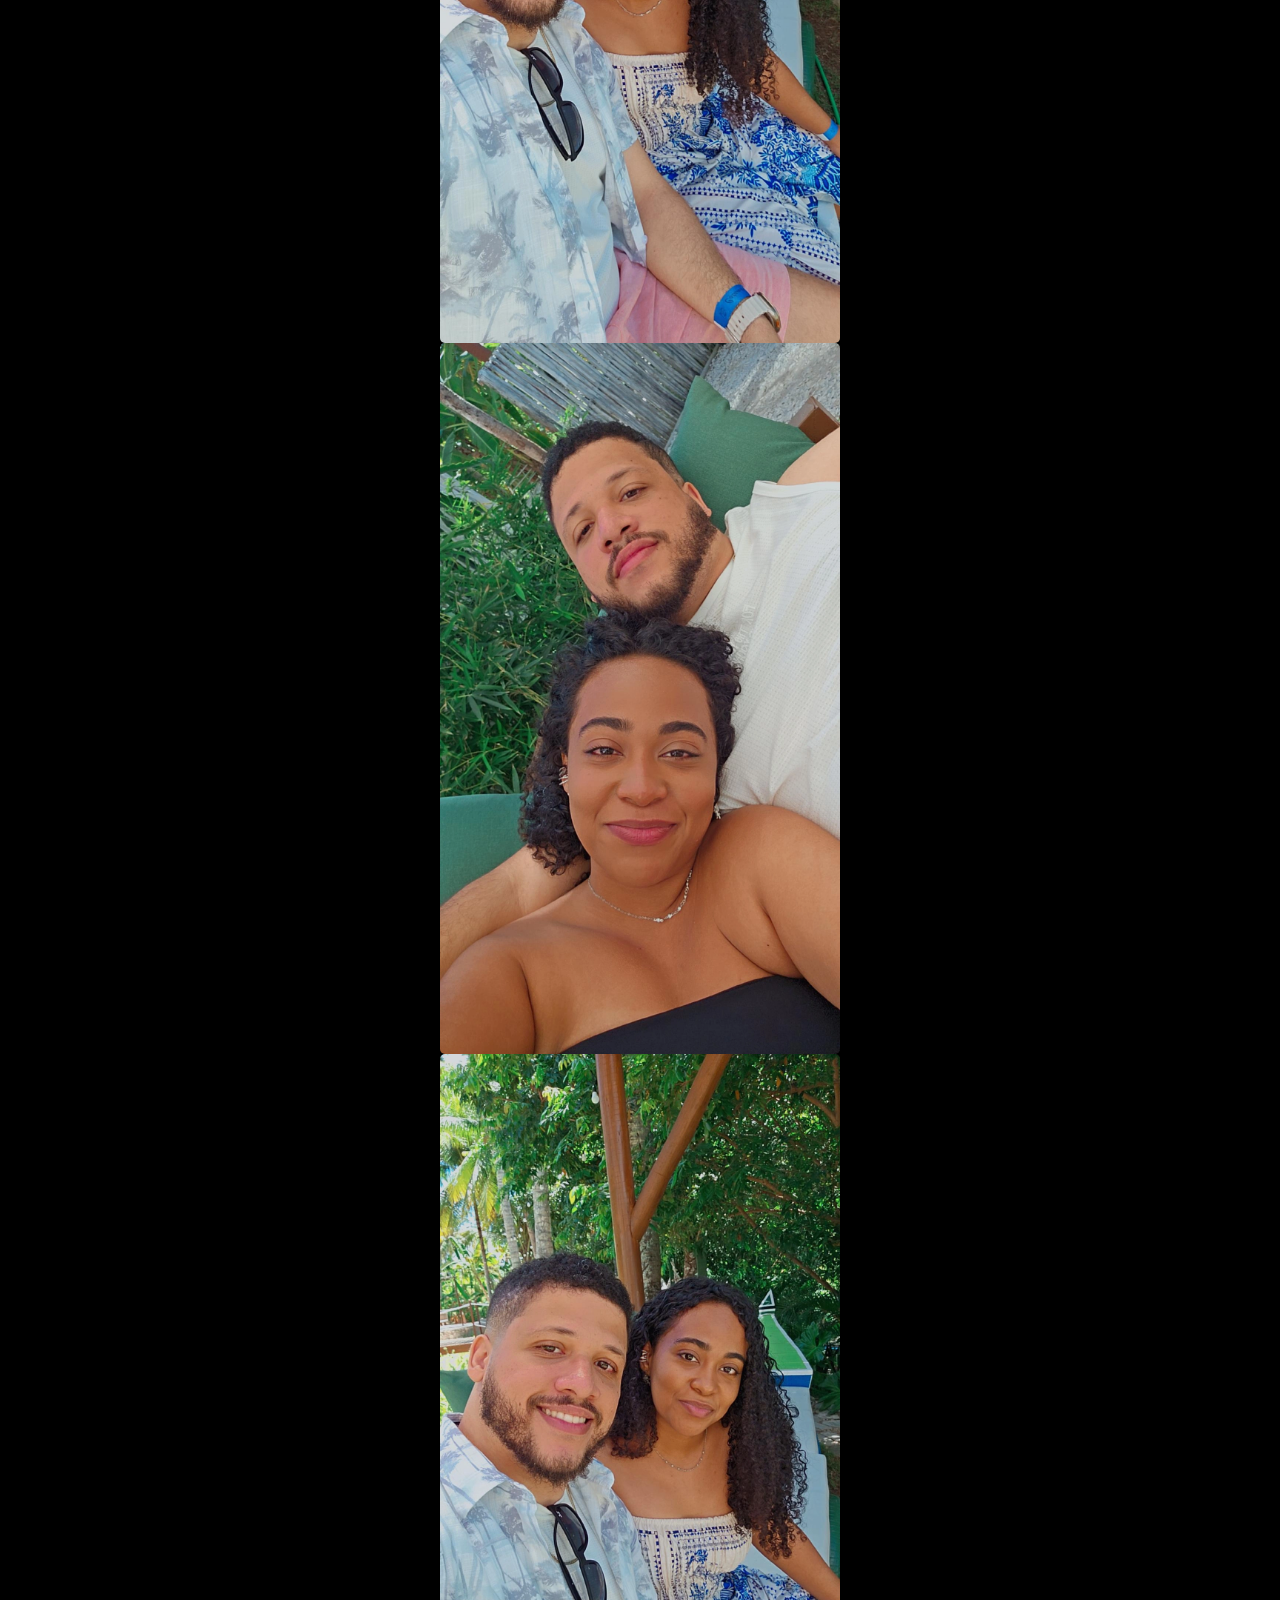
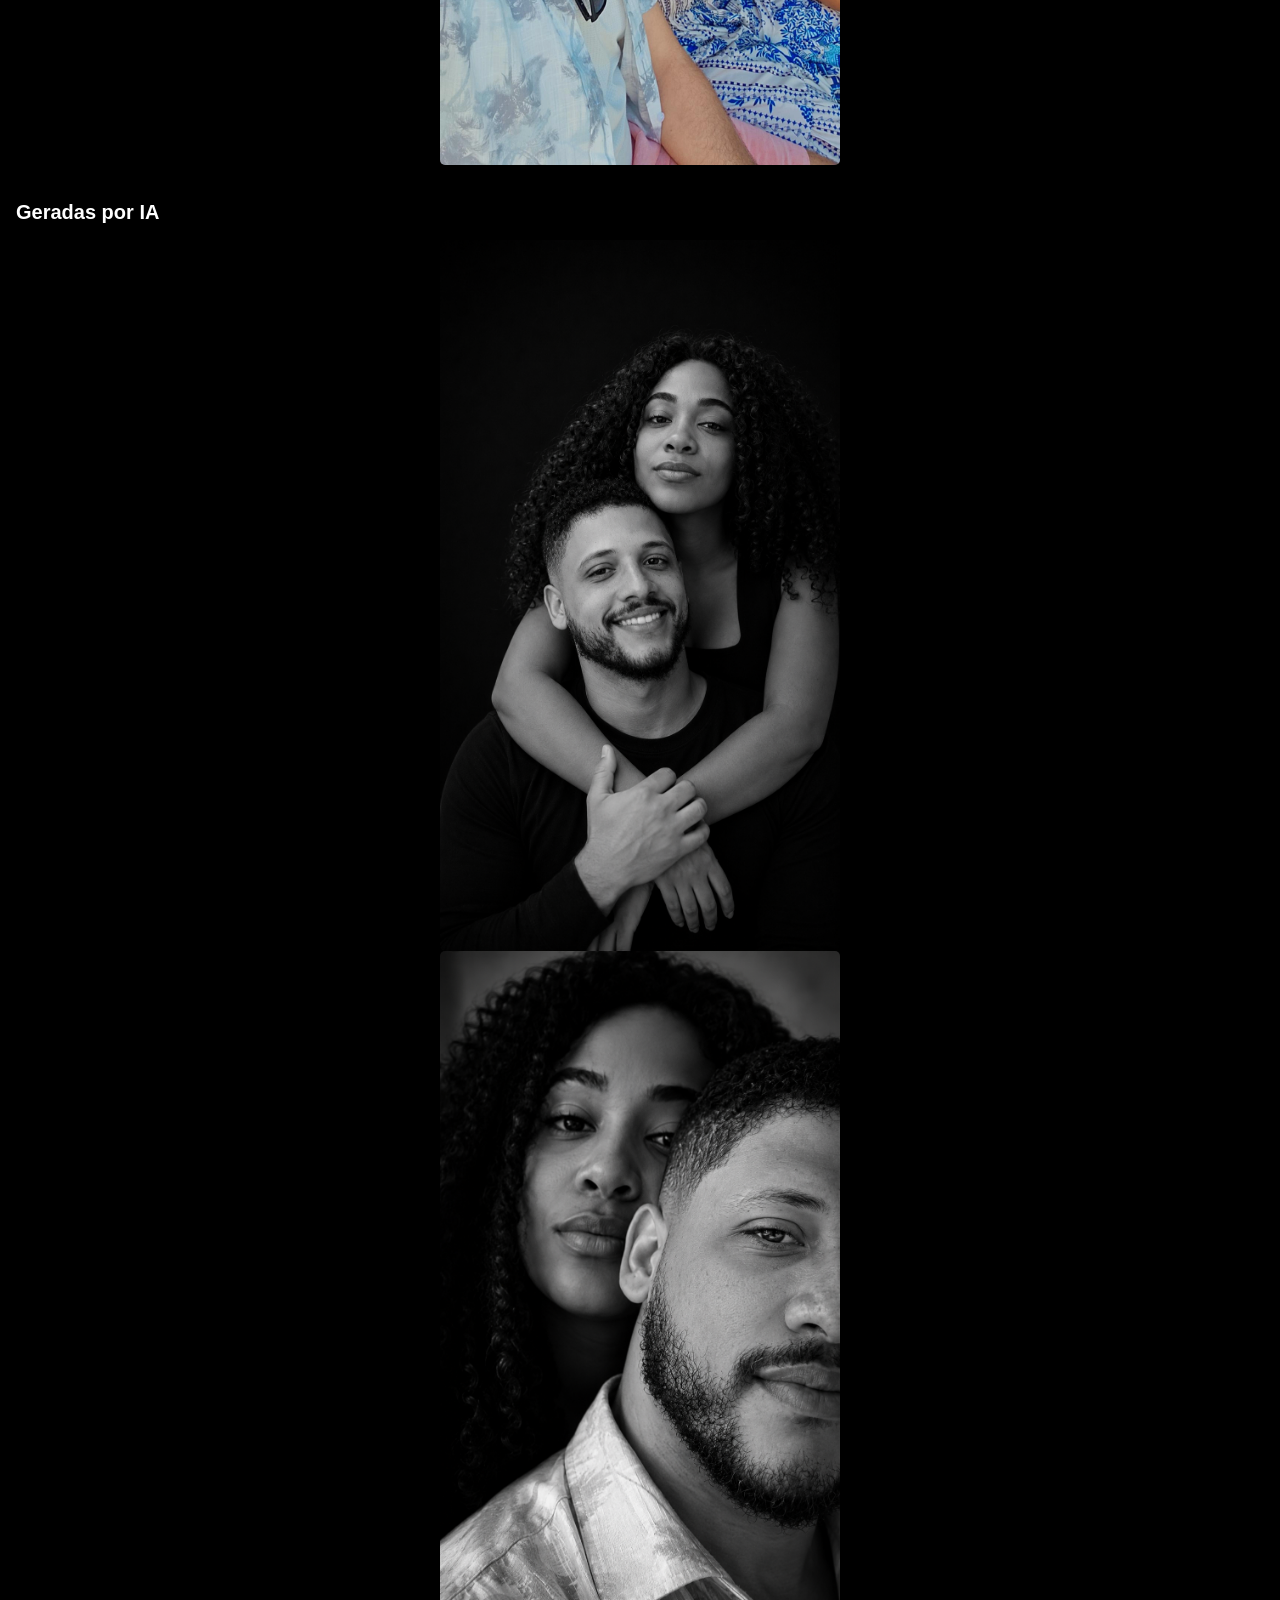
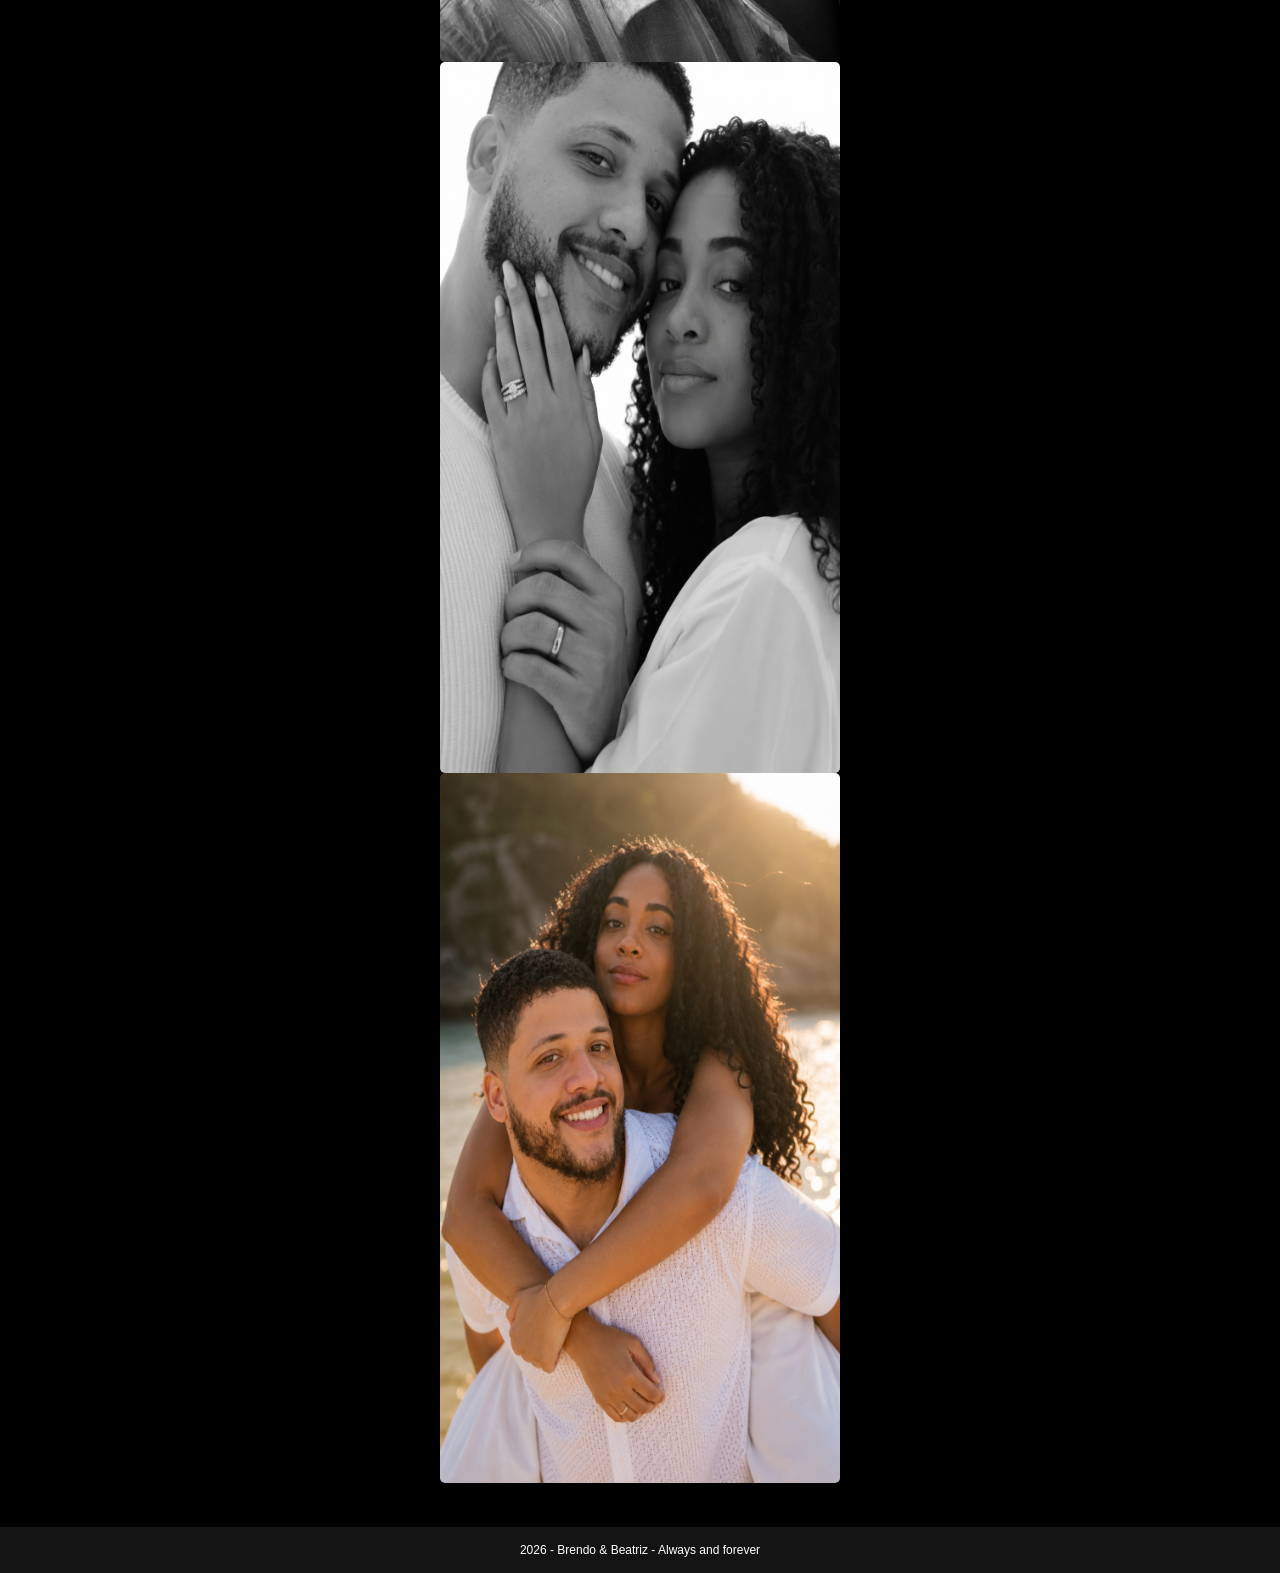
==== commit 0eeb6721: "Atualizando rodapé" ====
--- a/index.html
+++ b/index.html
@@ -95,7 +95,6 @@
           <div class="swiper-slide">
             <img src="/img/Momentos/27.jpg" alt="" />
           </div>
-          ...
         </div>
       </div>
 
@@ -157,7 +156,6 @@
           <div class="swiper-slide">
             <img src="/img/Viagem/26.webp" alt="" />
           </div>
-          ...
         </div>
       </div>
 
@@ -180,12 +178,11 @@
           <div class="swiper-slide">
             <img src="/img/Geradas por IA/casal-4.png" alt="" />
           </div>
-          ...
         </div>
       </div>
     </section>
 
-    <footer>2026 - Brendo</footer>
+    <footer>2026 - Brendo & Beatriz - Always and forever</footer>
     <script src="https://cdn.jsdelivr.net/npm/swiper@12/swiper-bundle.min.js"></script>
     <script src="script.js"></script>
   </body>
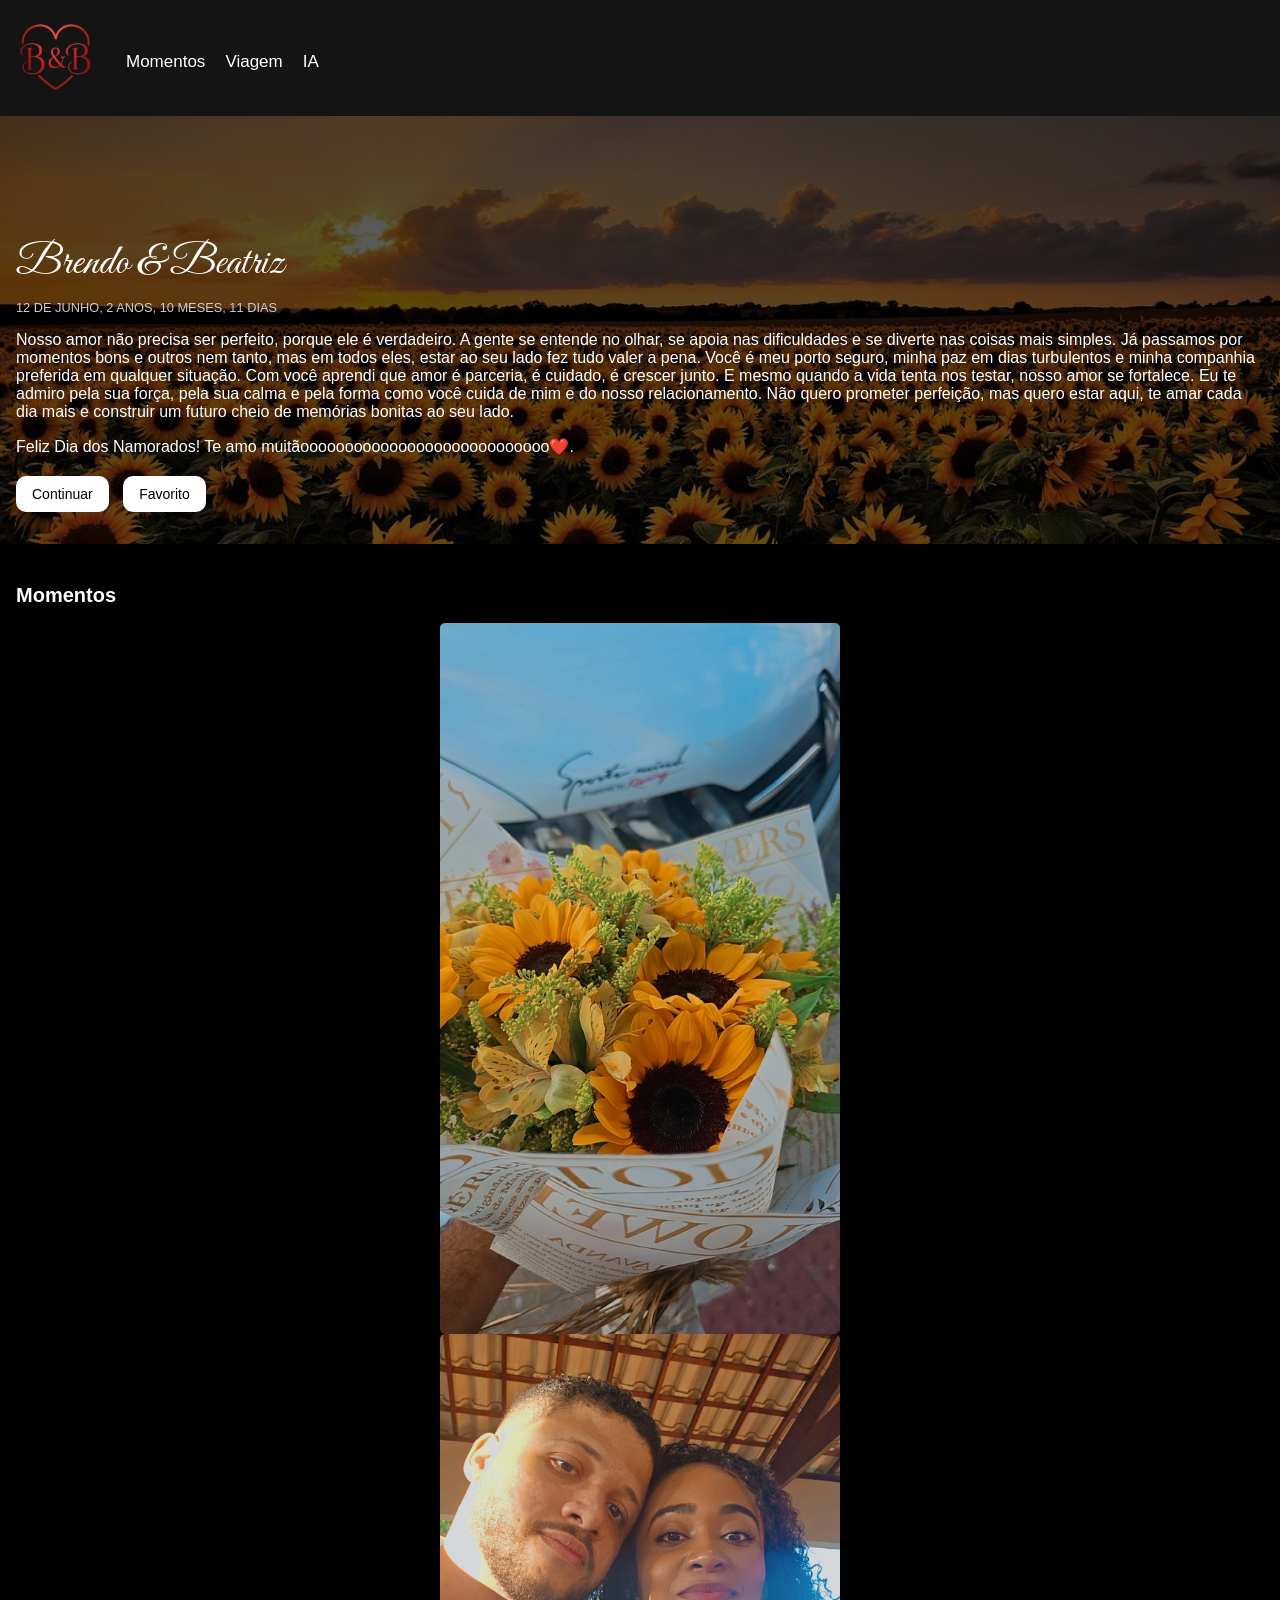
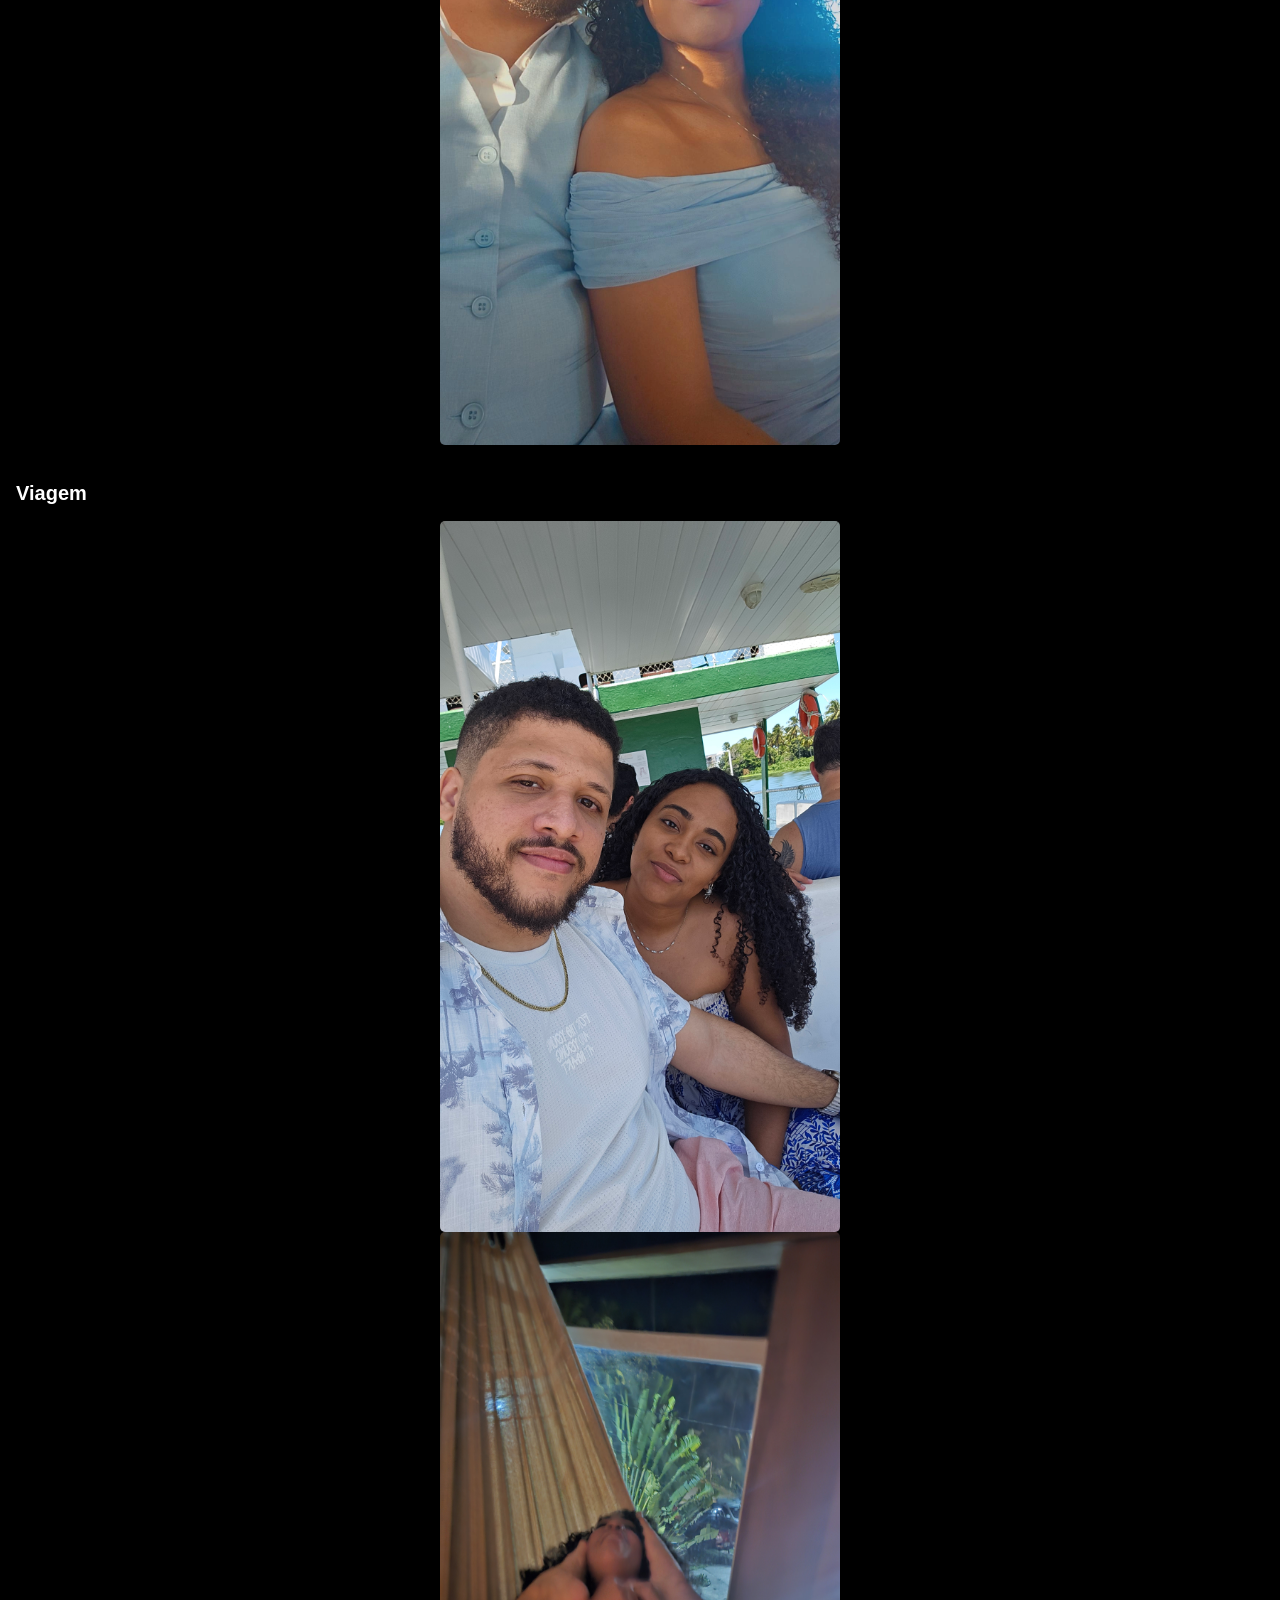
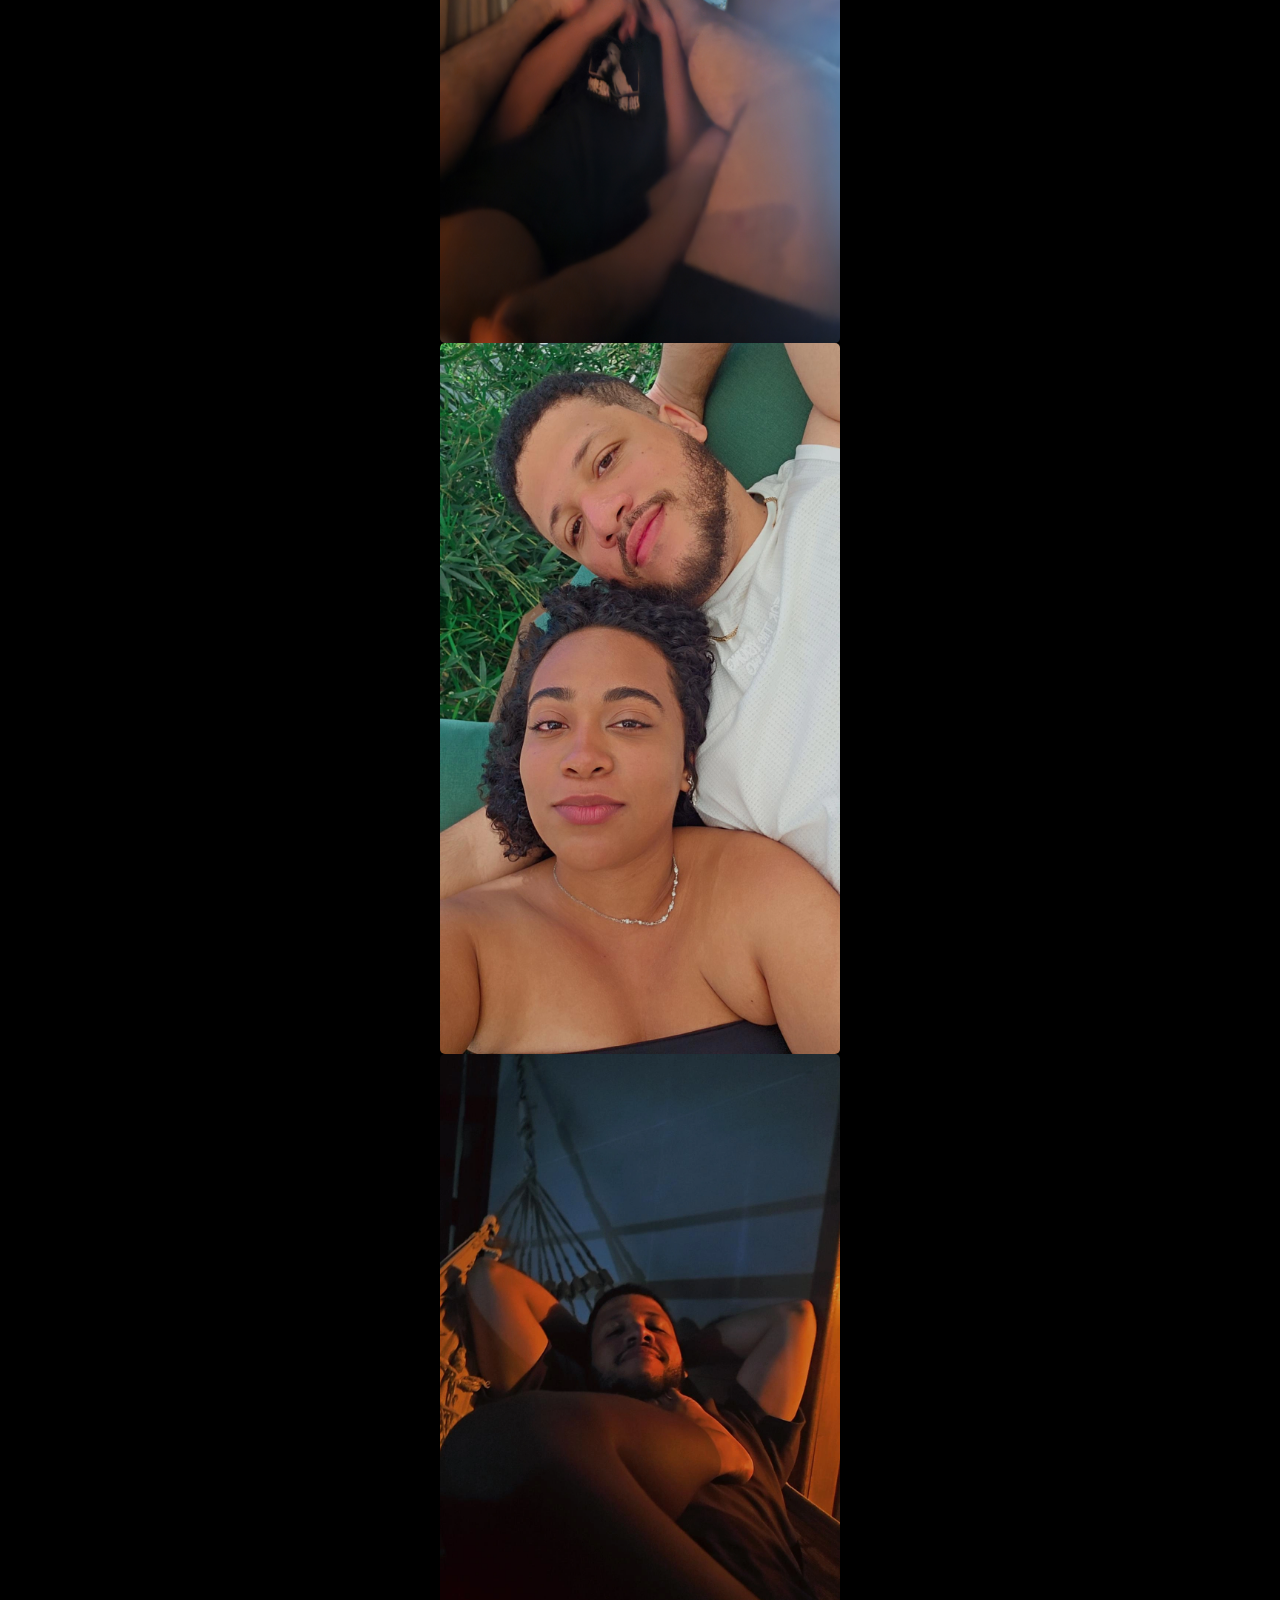
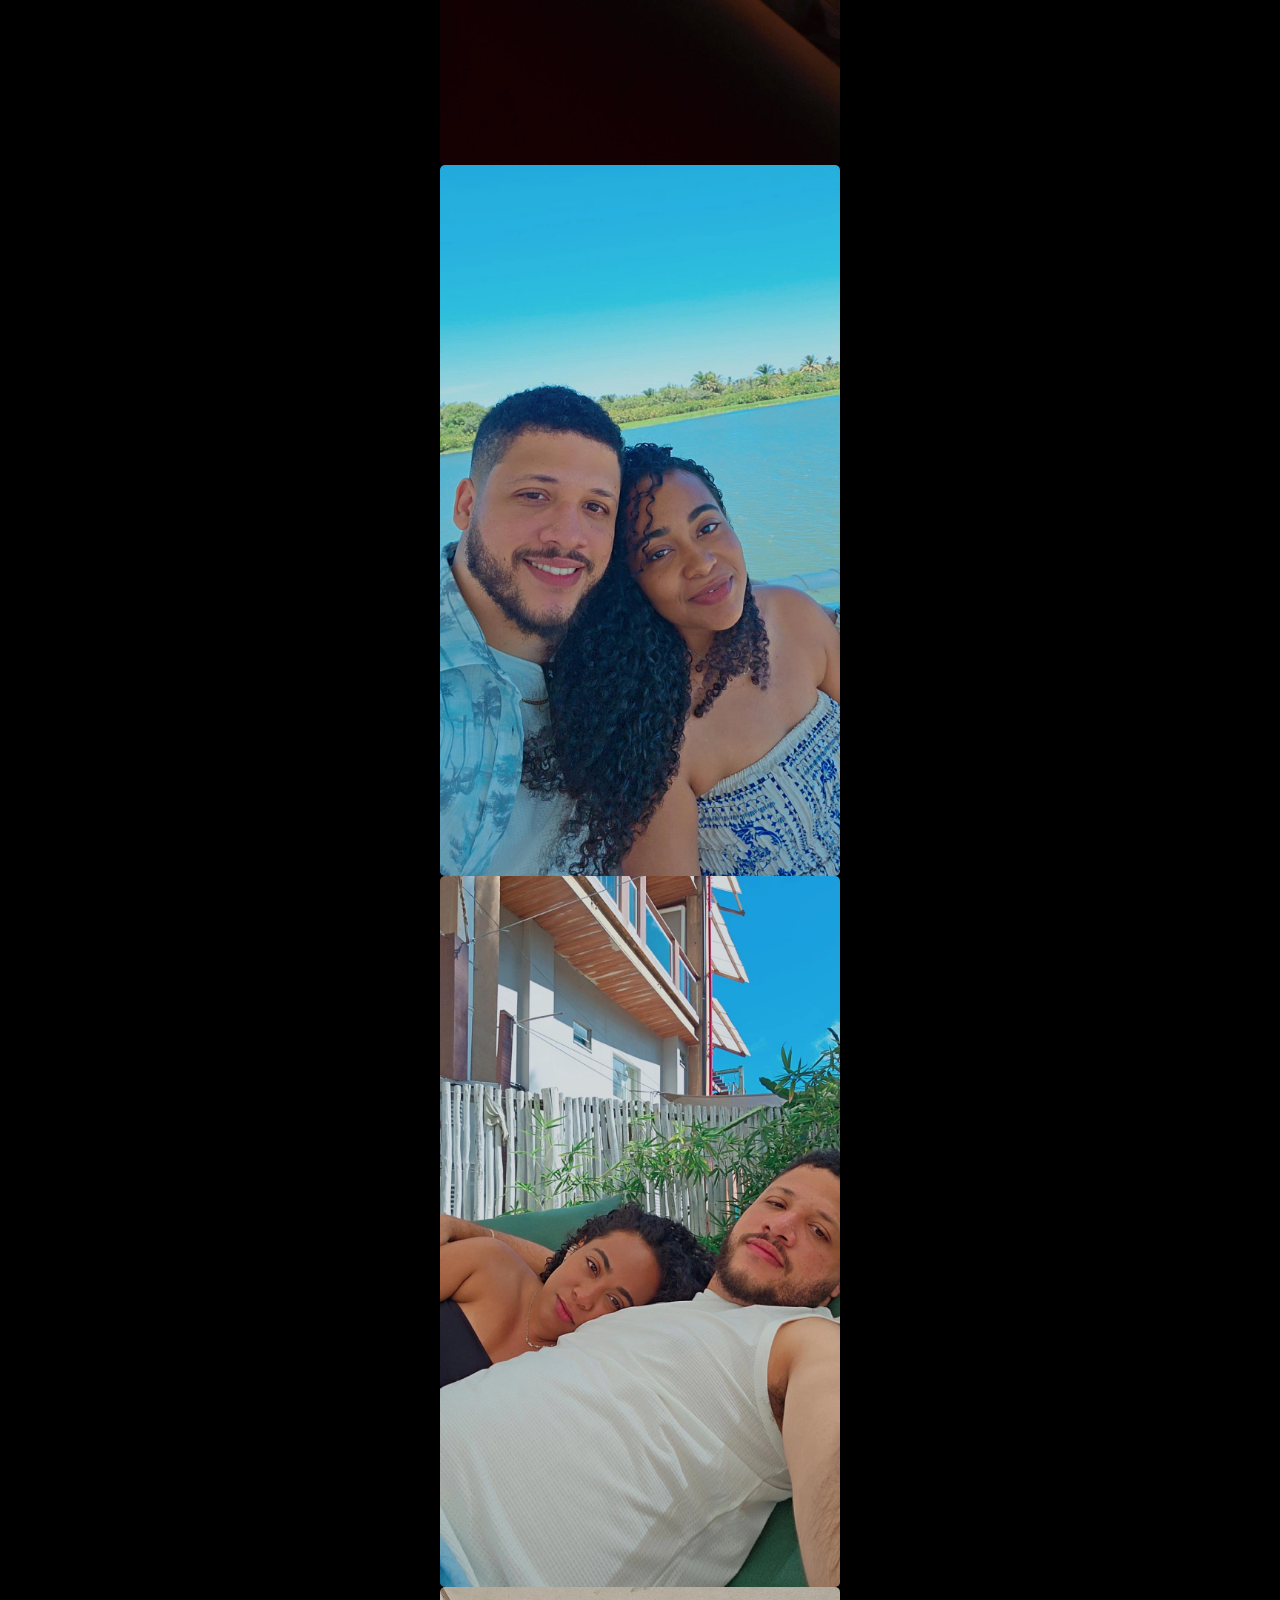
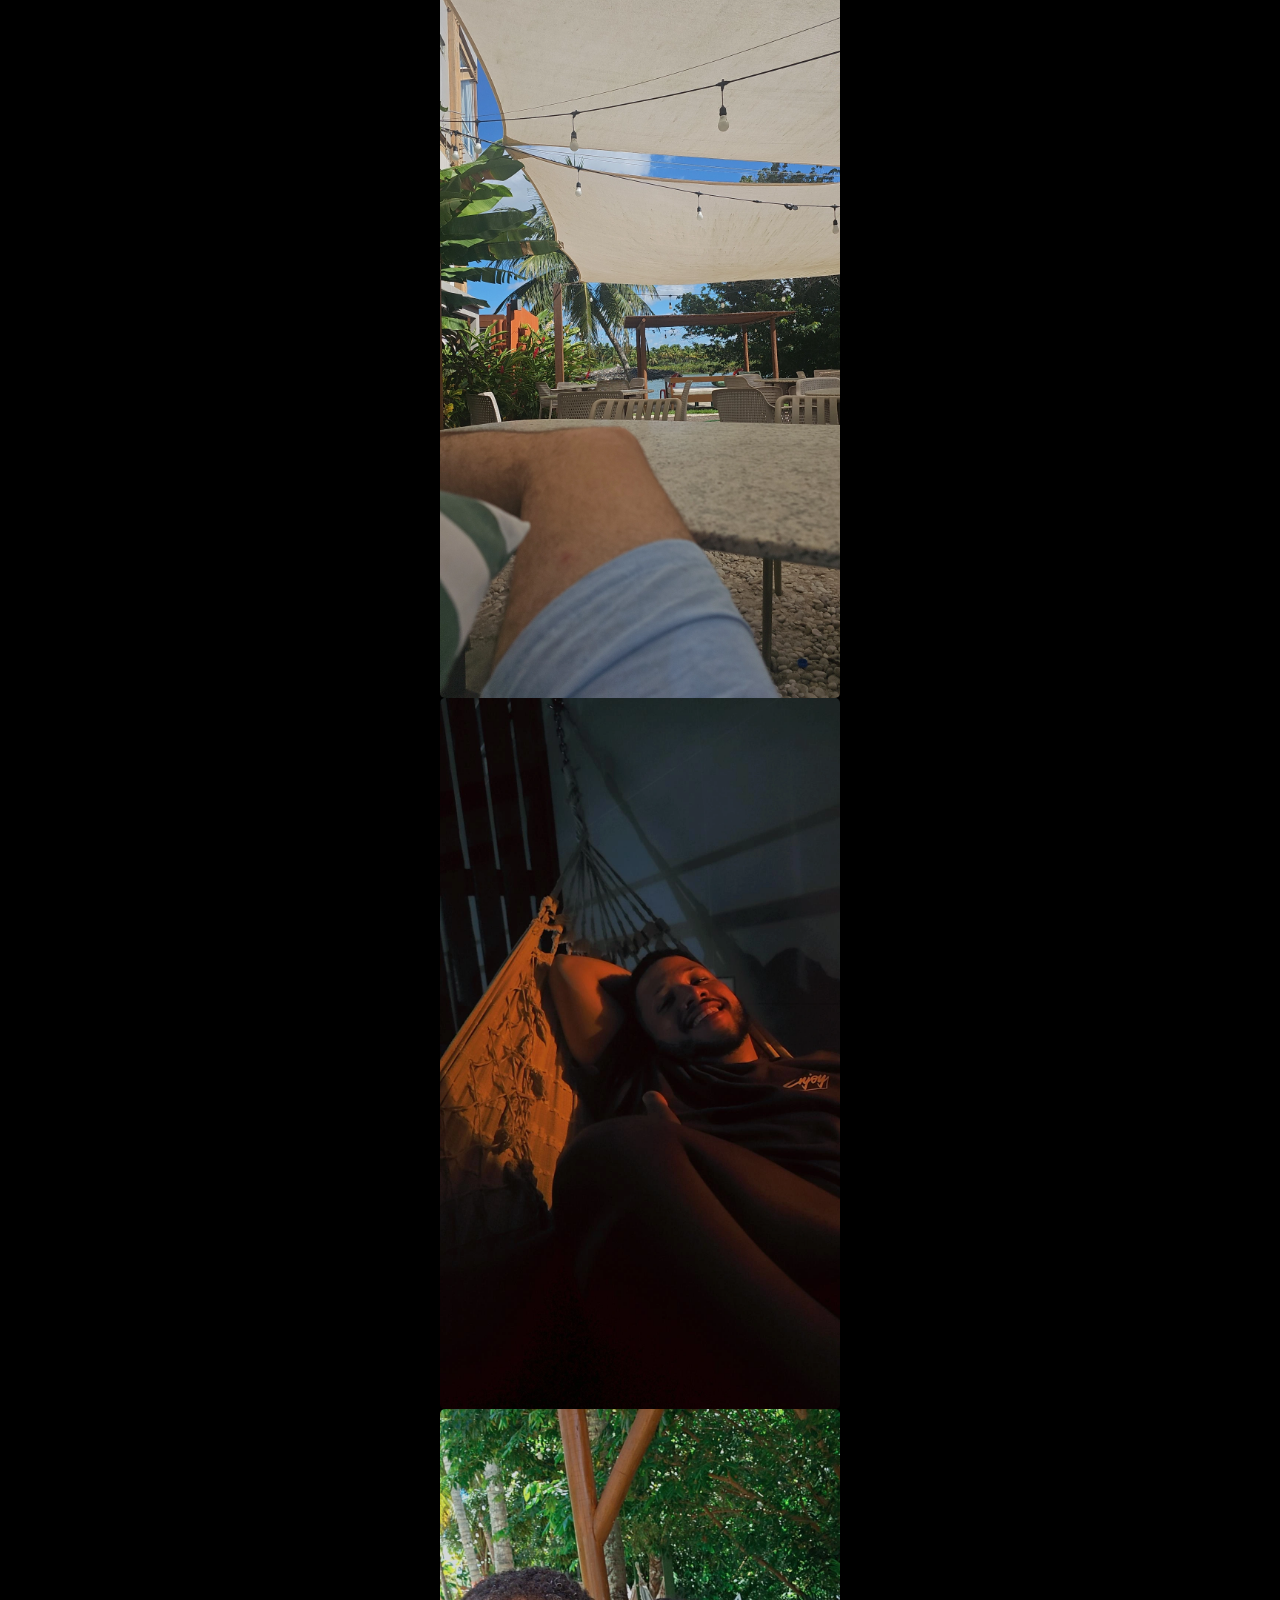
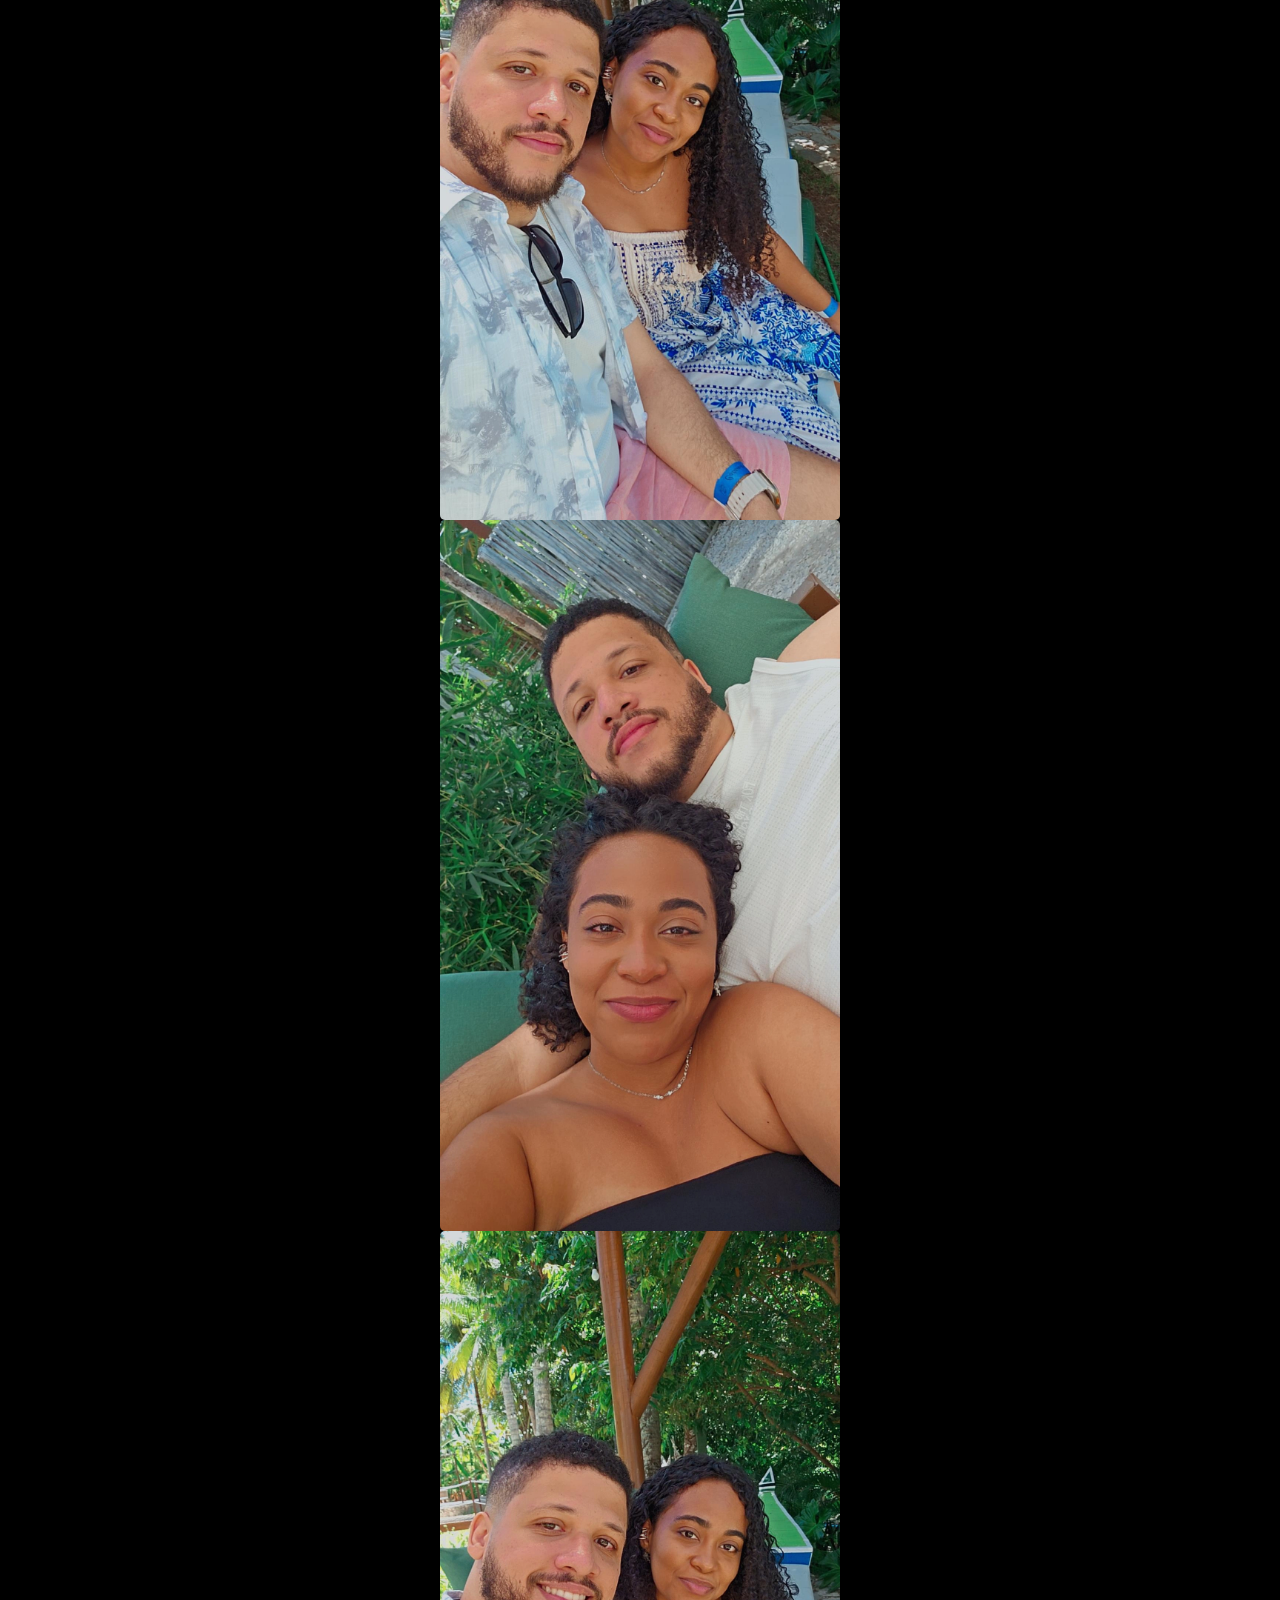
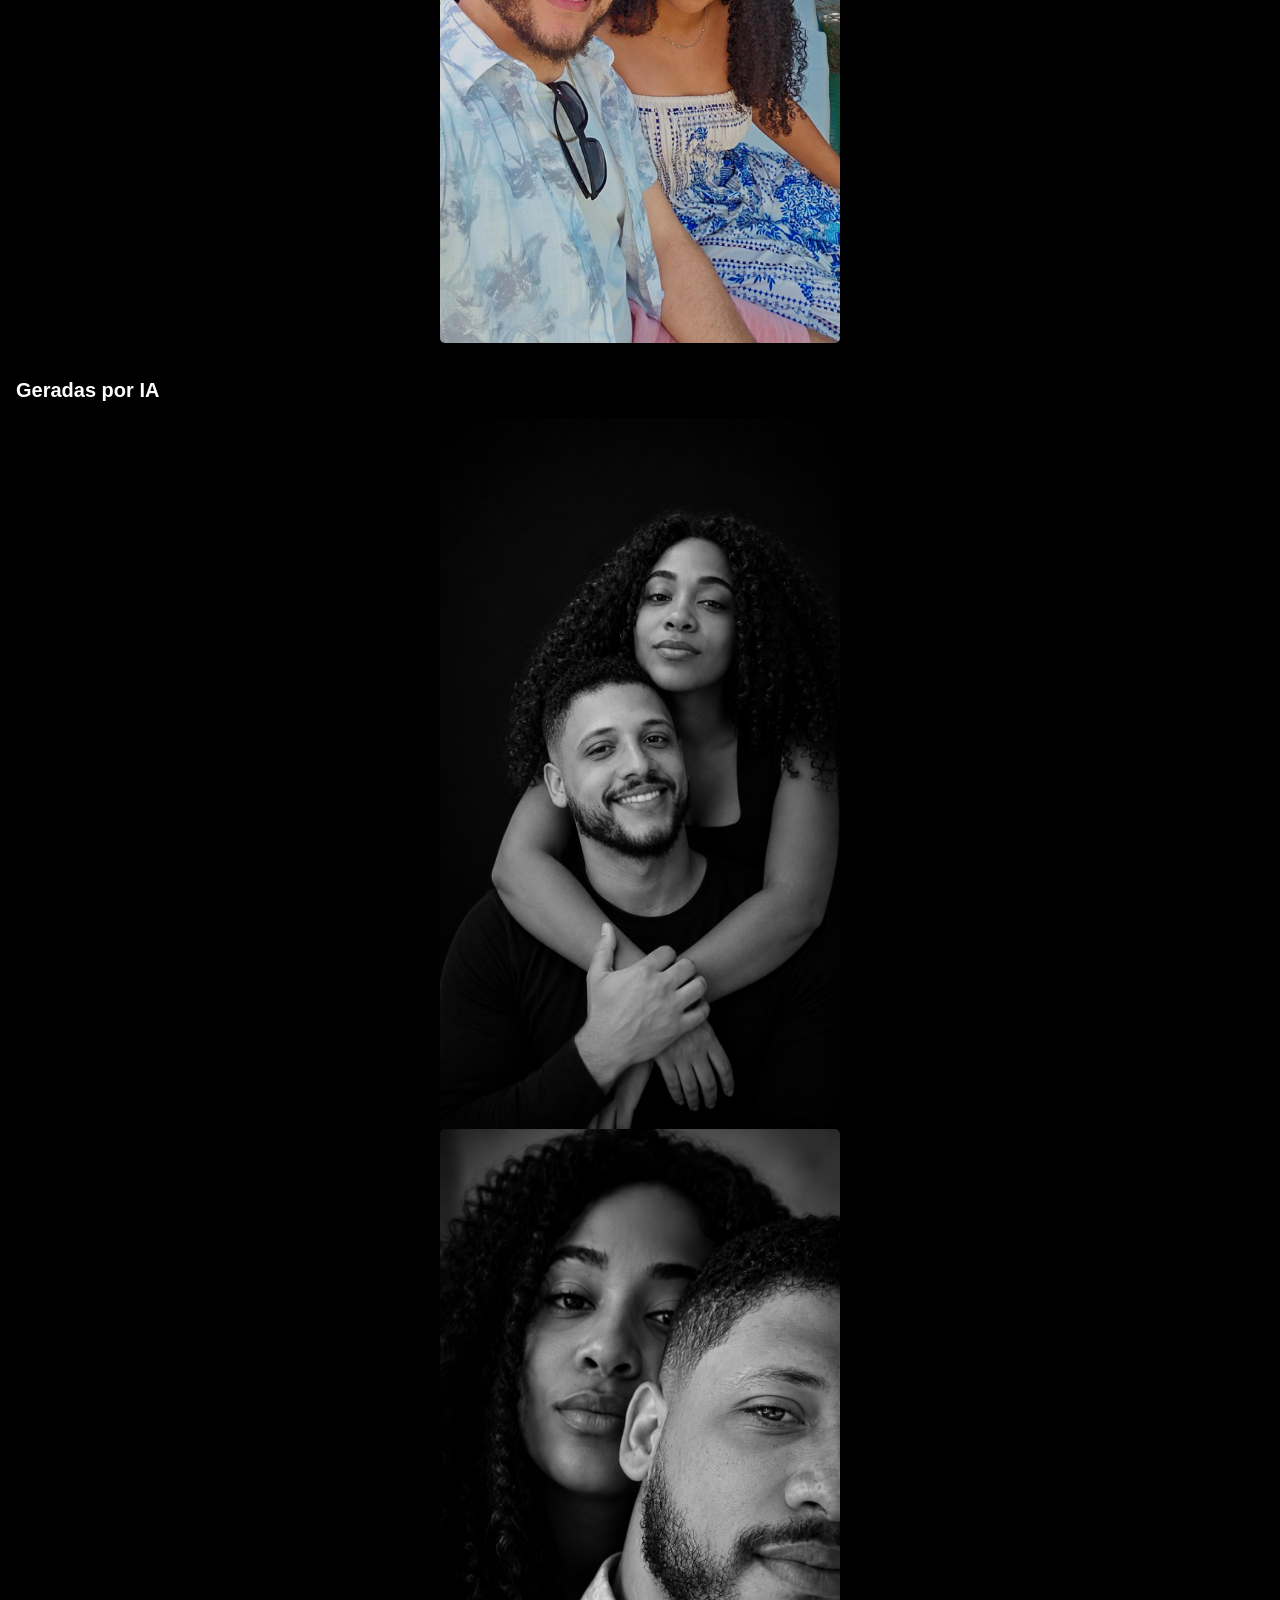
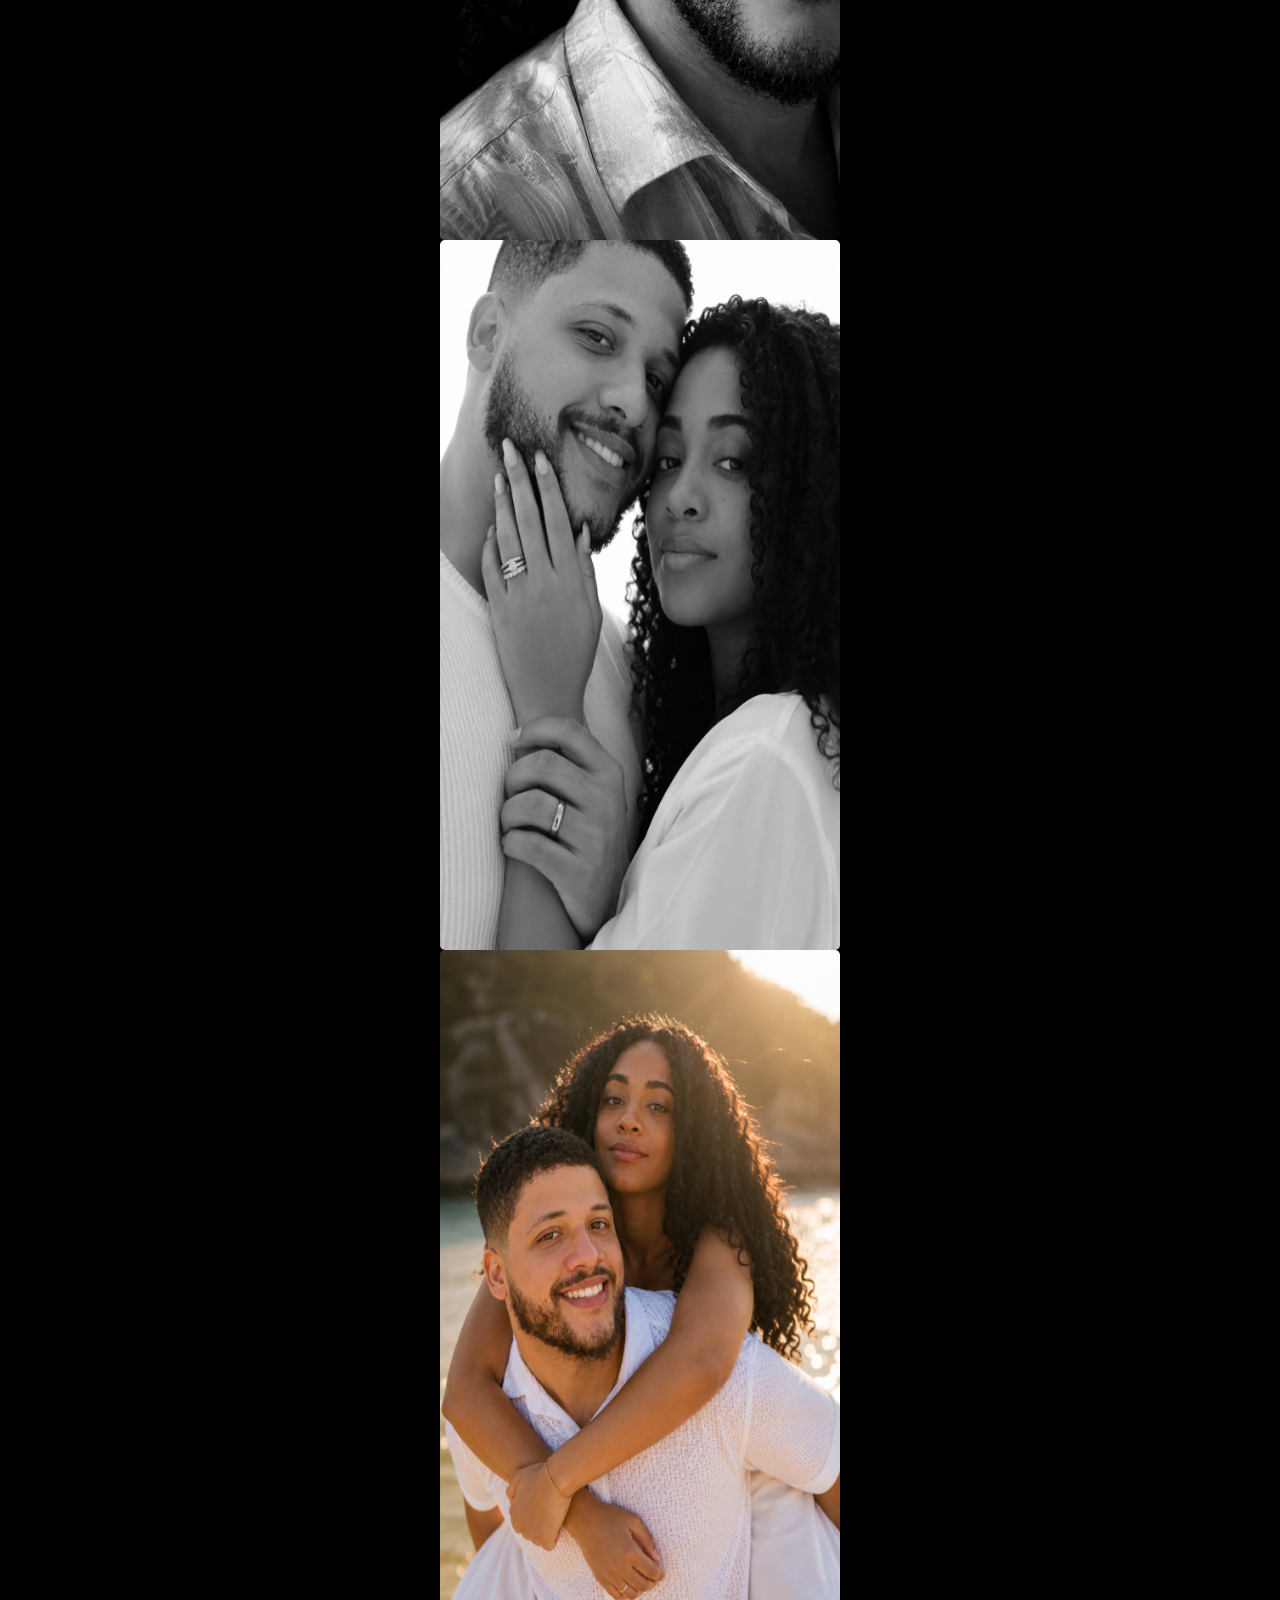
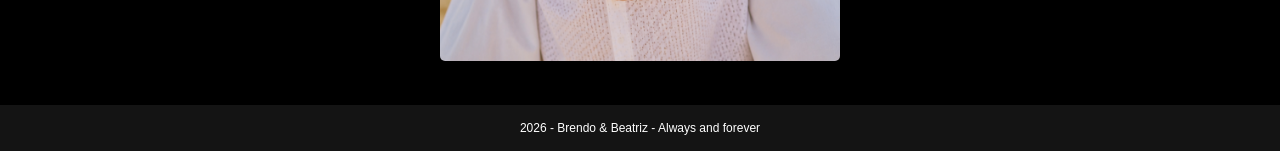
==== commit be79ebed: "Adicionando funcionalidade aos links" ====
--- a/index.html
+++ b/index.html
@@ -27,9 +27,9 @@
         <img src="/img/logo.png" alt="" width="80px" />
       </div>
       <nav>
-        <a href="#">Momentos</a>
-        <a href="#">Viagem</a>
-        <a href="#">IA</a>
+        <a href="#momentos">Momentos</a>
+        <a href="#viagem">Viagem</a>
+        <a href="#ia">IA</a>
       </nav>
     </header>
 
@@ -76,7 +76,7 @@
     </section>
 
     <section class="momentos">
-      <h2>Momentos</h2>
+      <h2 id="momentos">Momentos</h2>
 
       <!-- Slider main container -->
       <div class="swiper">
@@ -98,7 +98,7 @@
         </div>
       </div>
 
-      <h2>Viagem</h2>
+      <h2 id="viagem">Viagem</h2>
 
       <!-- Slider main container -->
       <div class="swiper">
@@ -159,7 +159,7 @@
         </div>
       </div>
 
-      <h2>Geradas por IA</h2>
+      <h2 id="ia">Geradas por IA</h2>
 
       <!-- Slider main container -->
       <div class="swiper">
--- a/style.css
+++ b/style.css
@@ -1,3 +1,7 @@
+html {
+  scroll-behavior: smooth;
+}
+
 body {
   margin: 0;
   font-family: "Roboto", sans-serif;
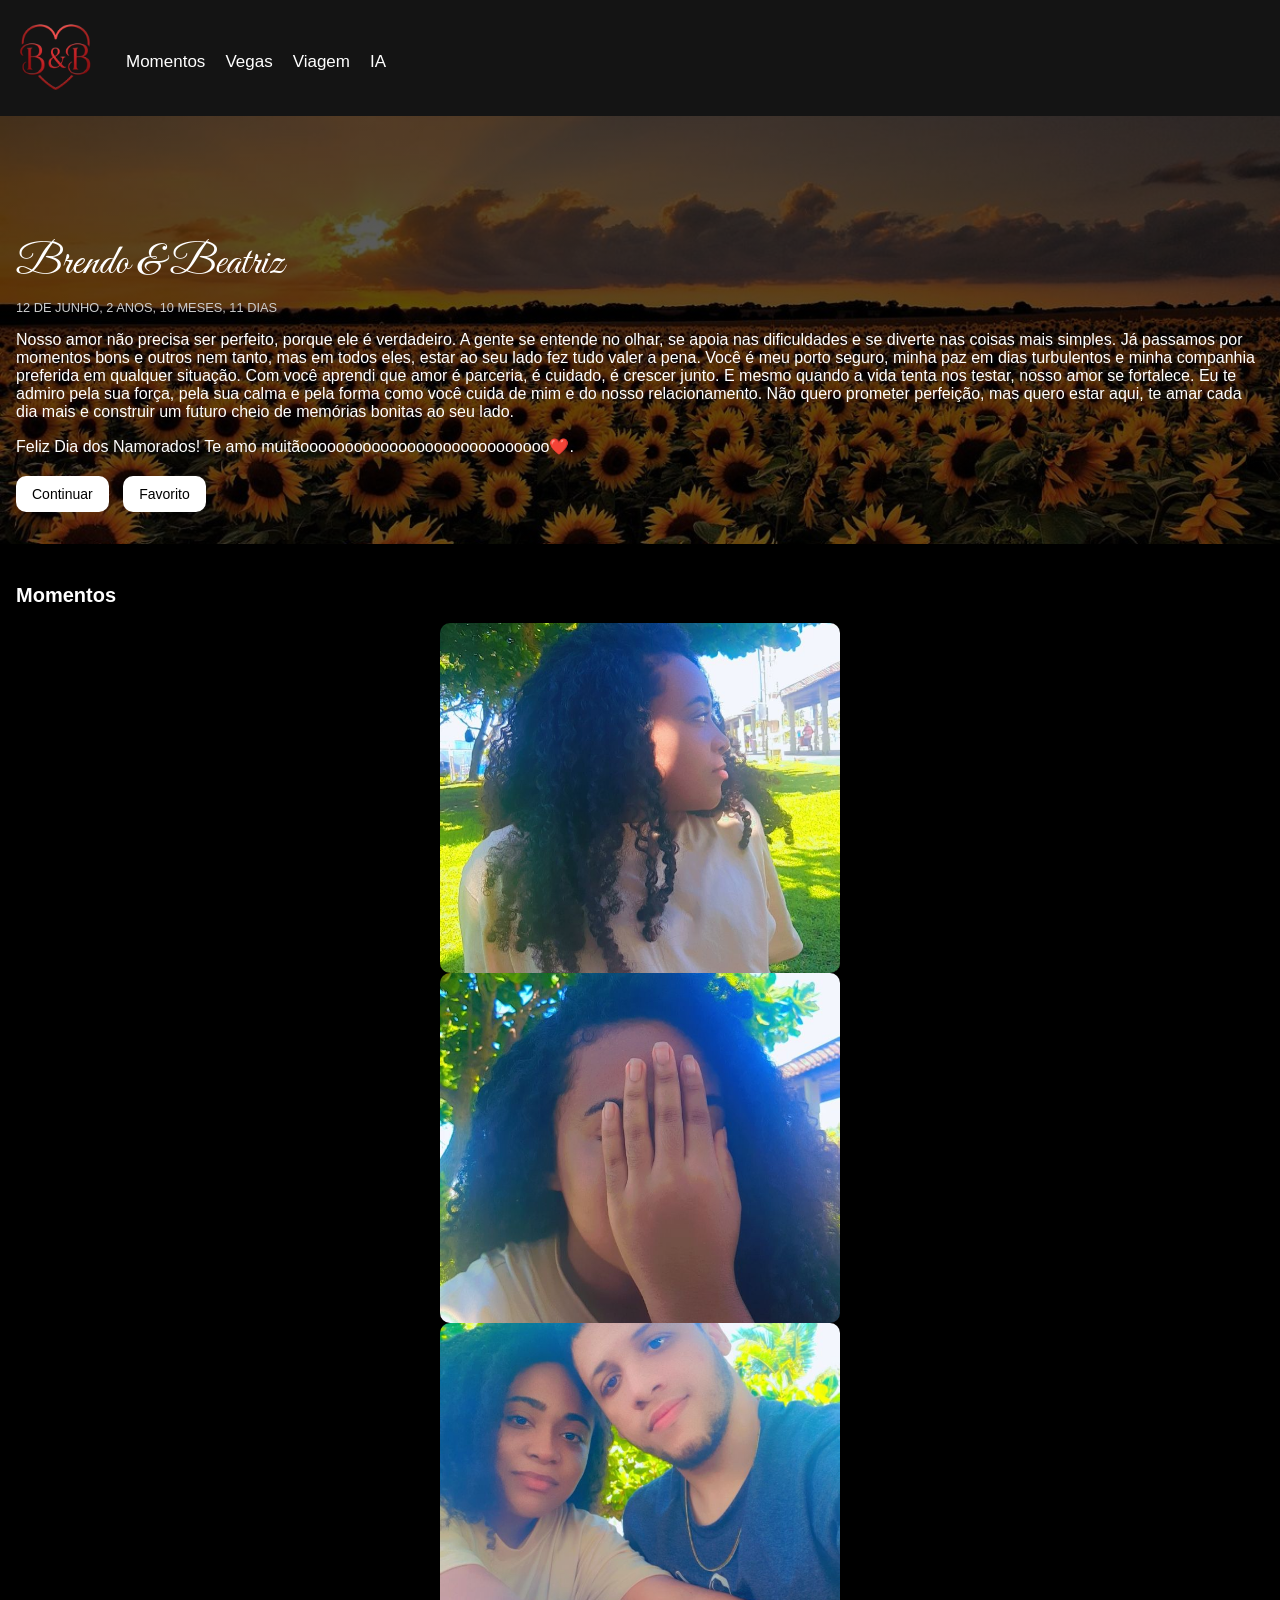
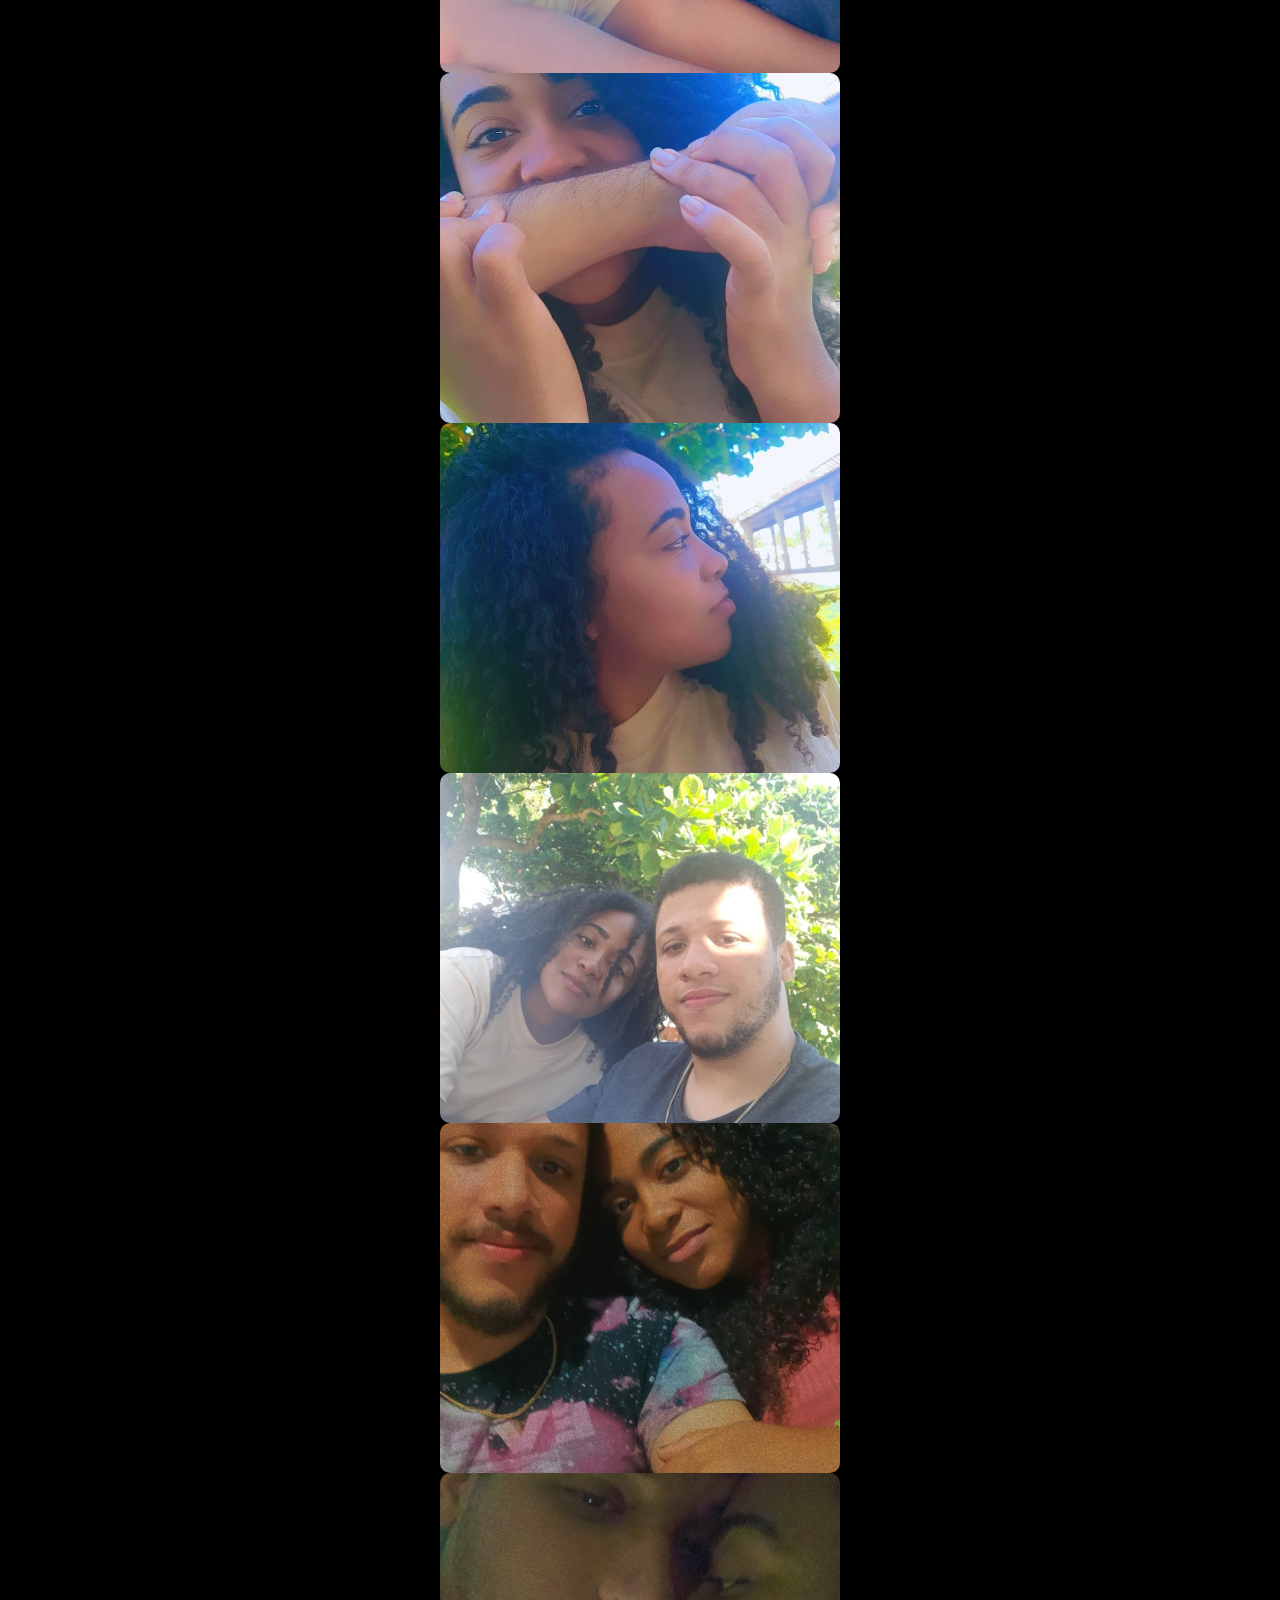
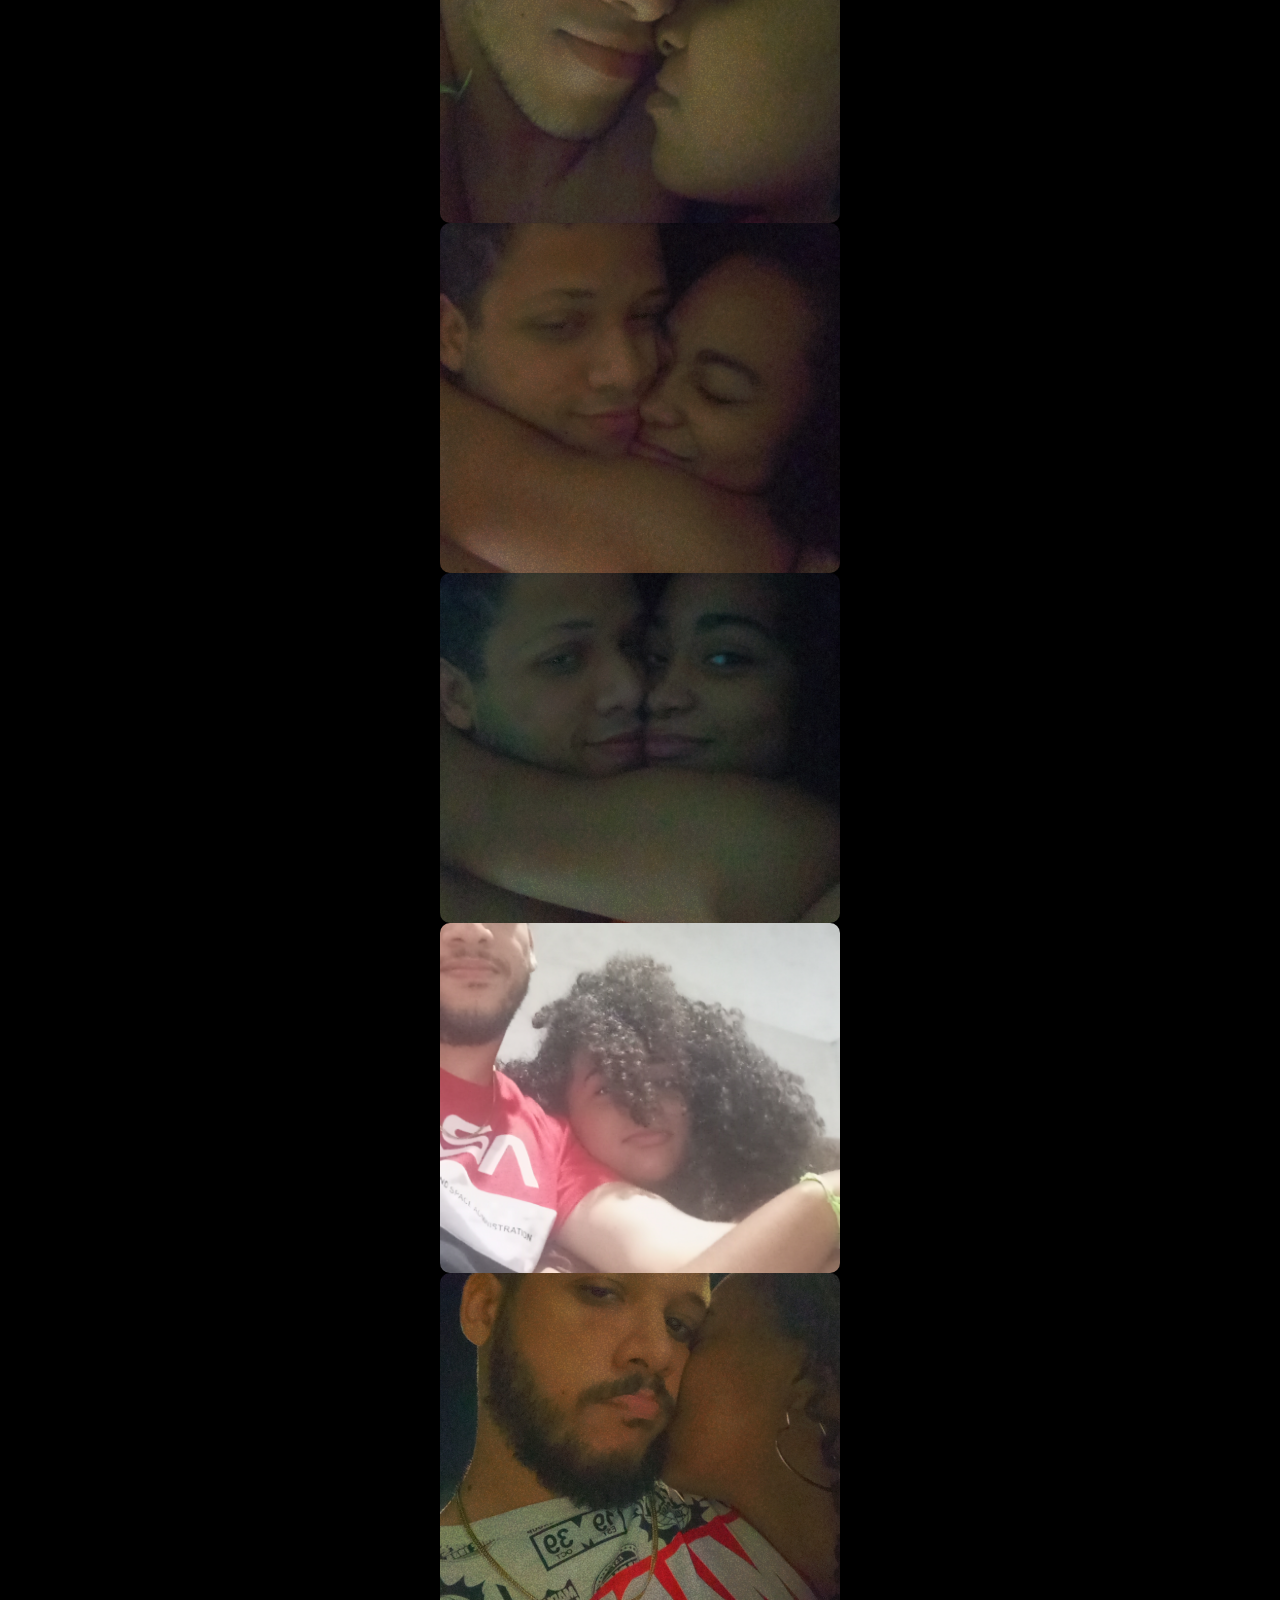
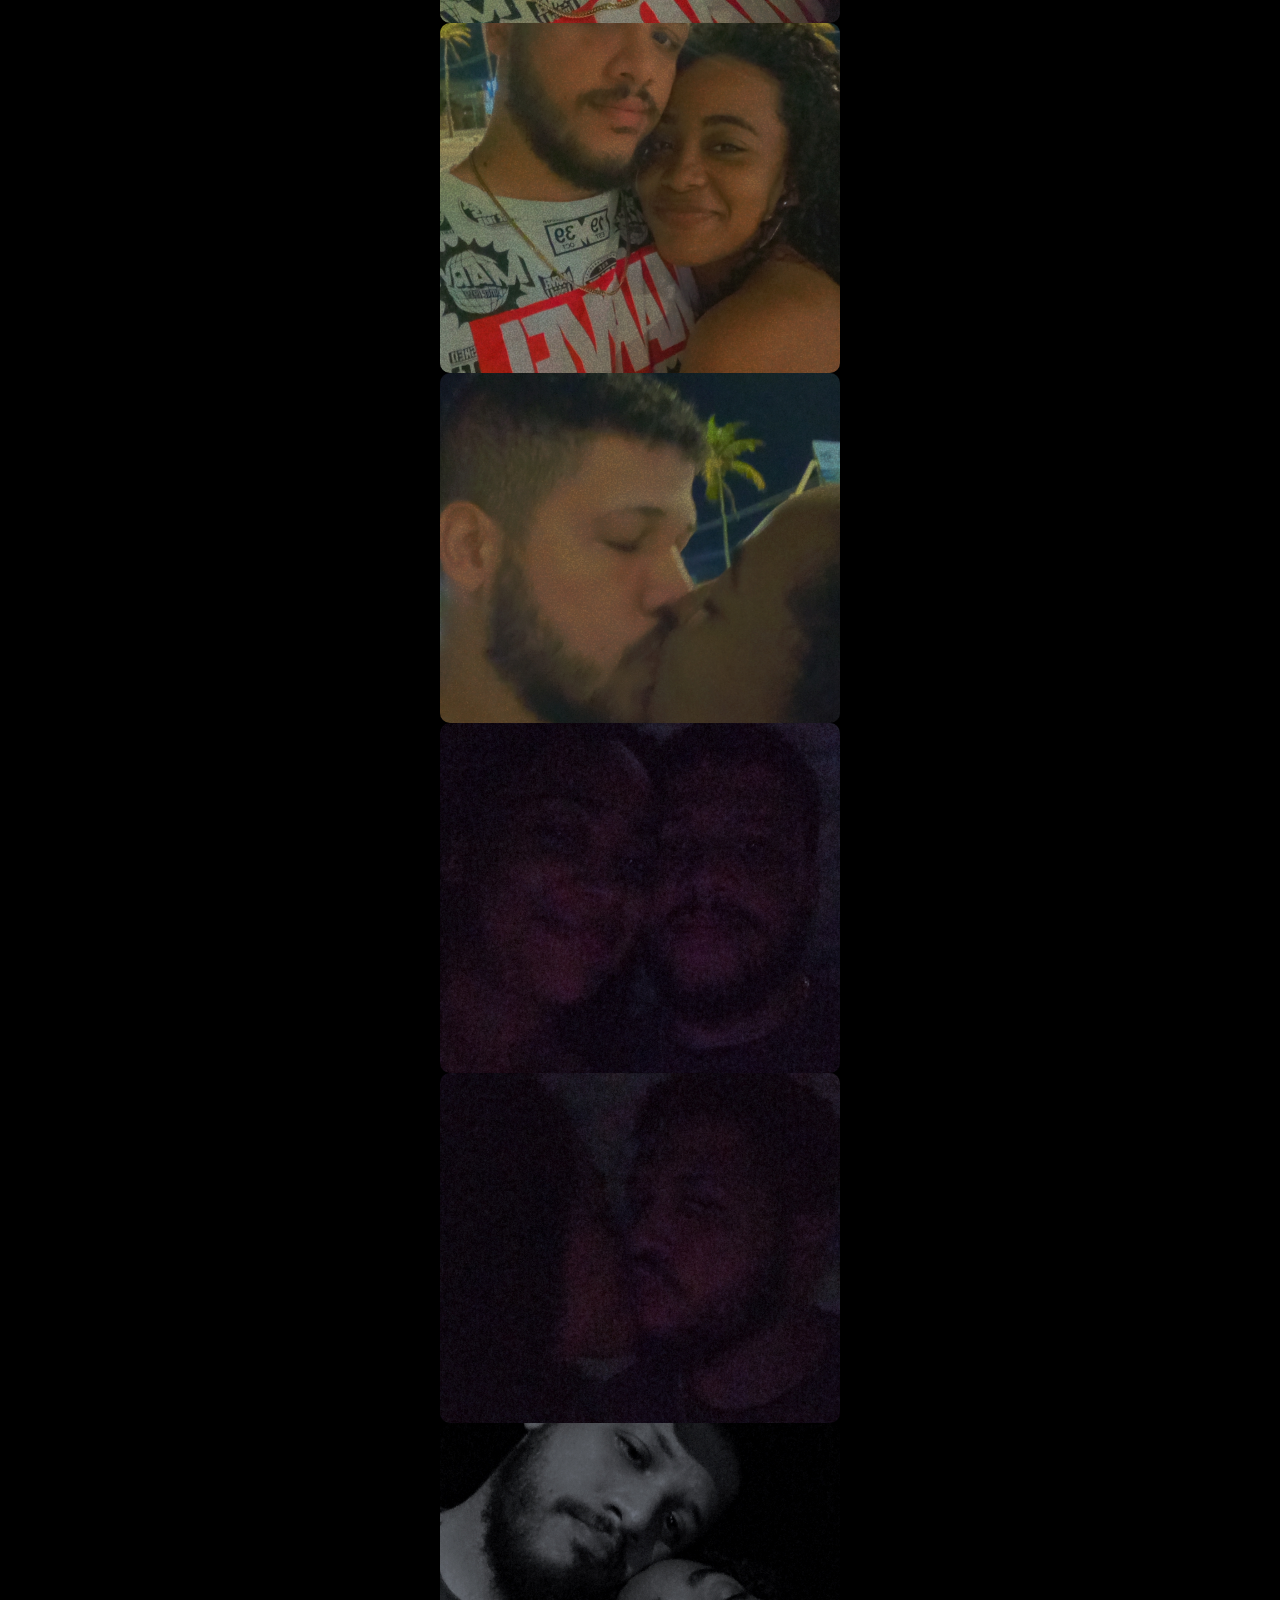
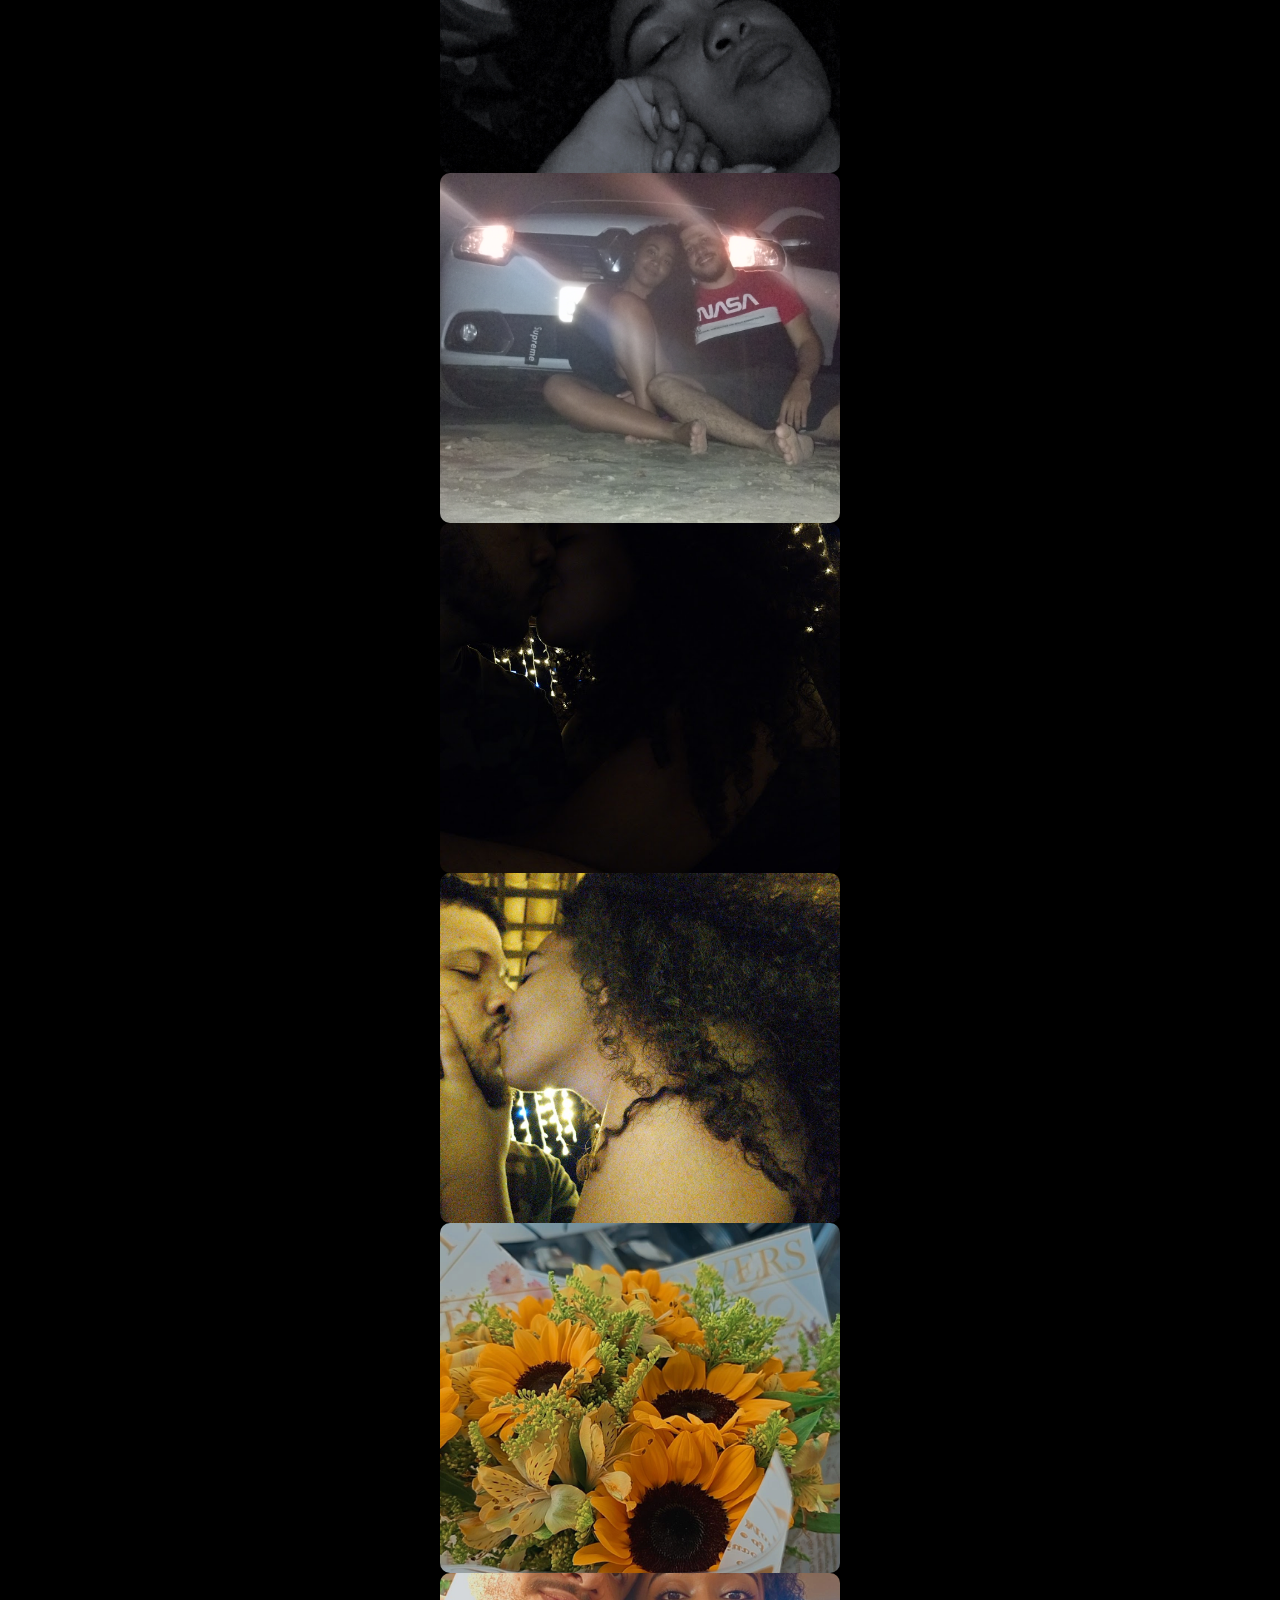
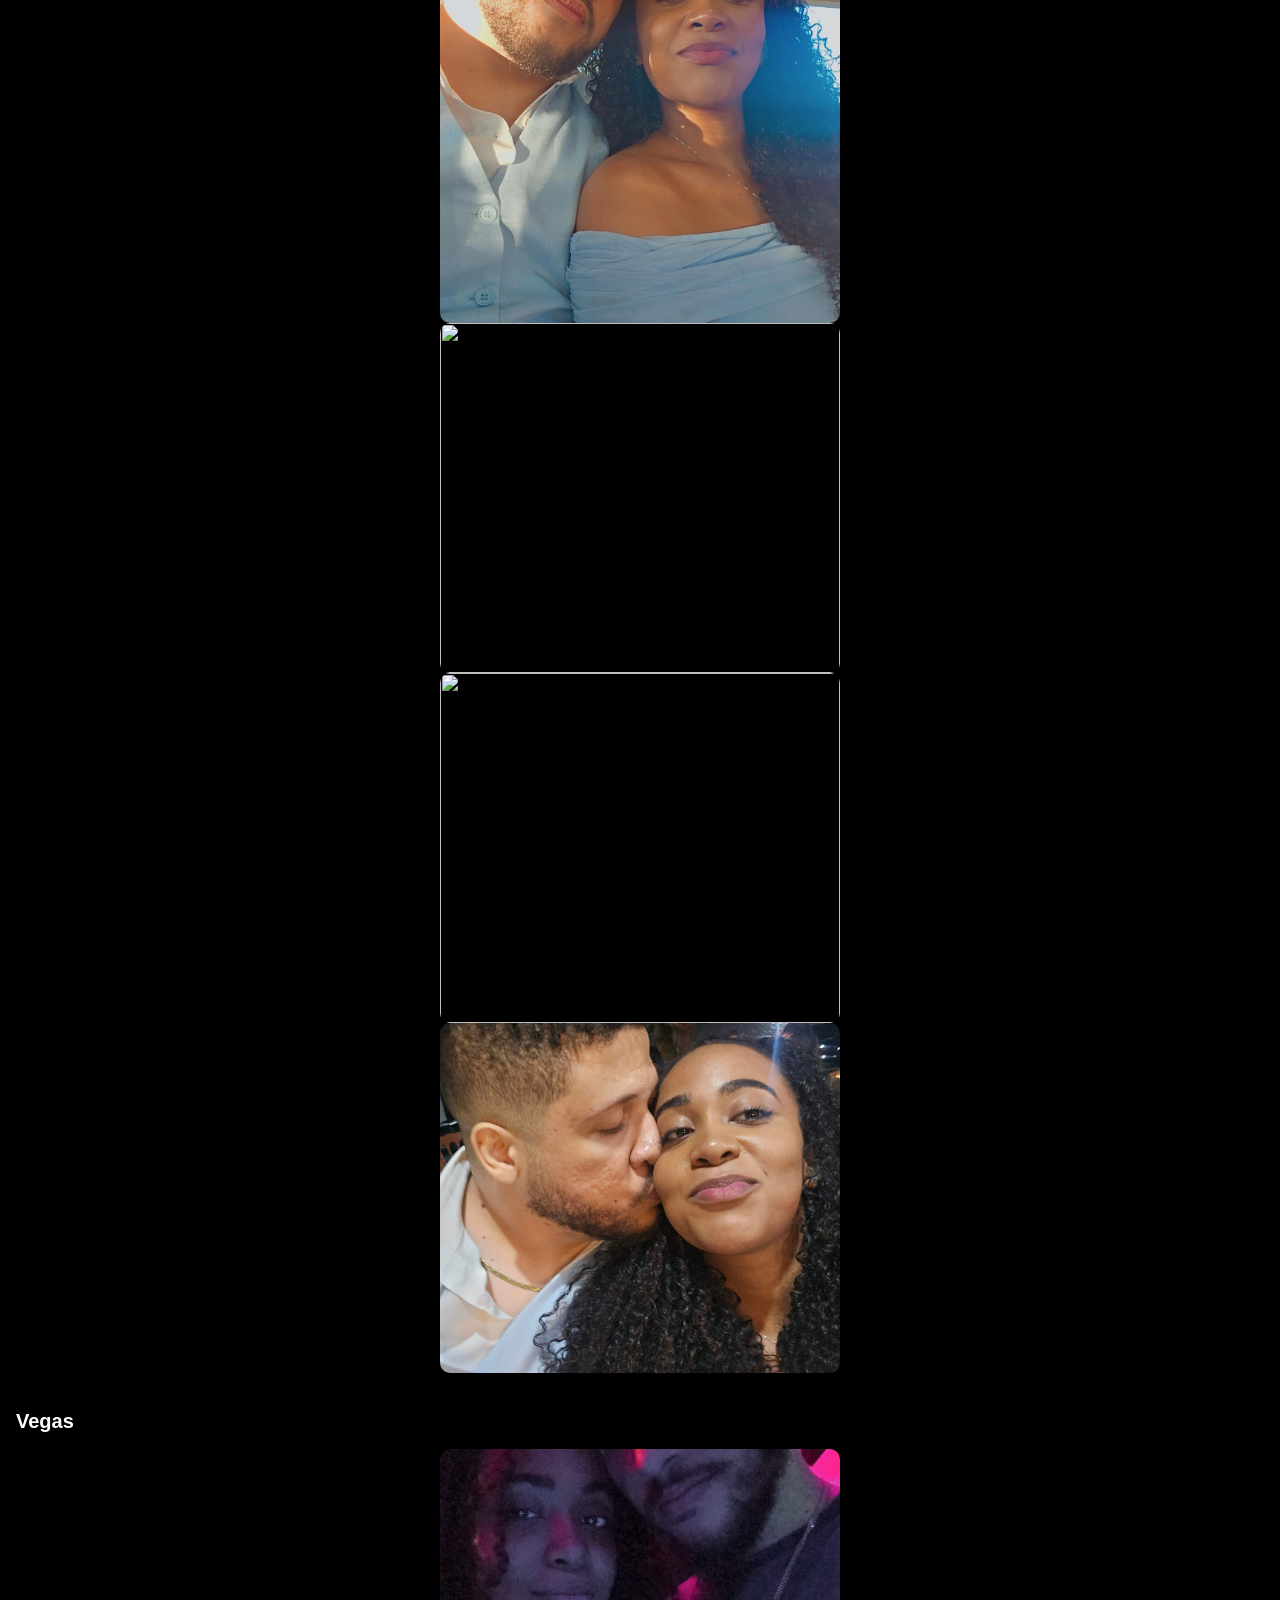
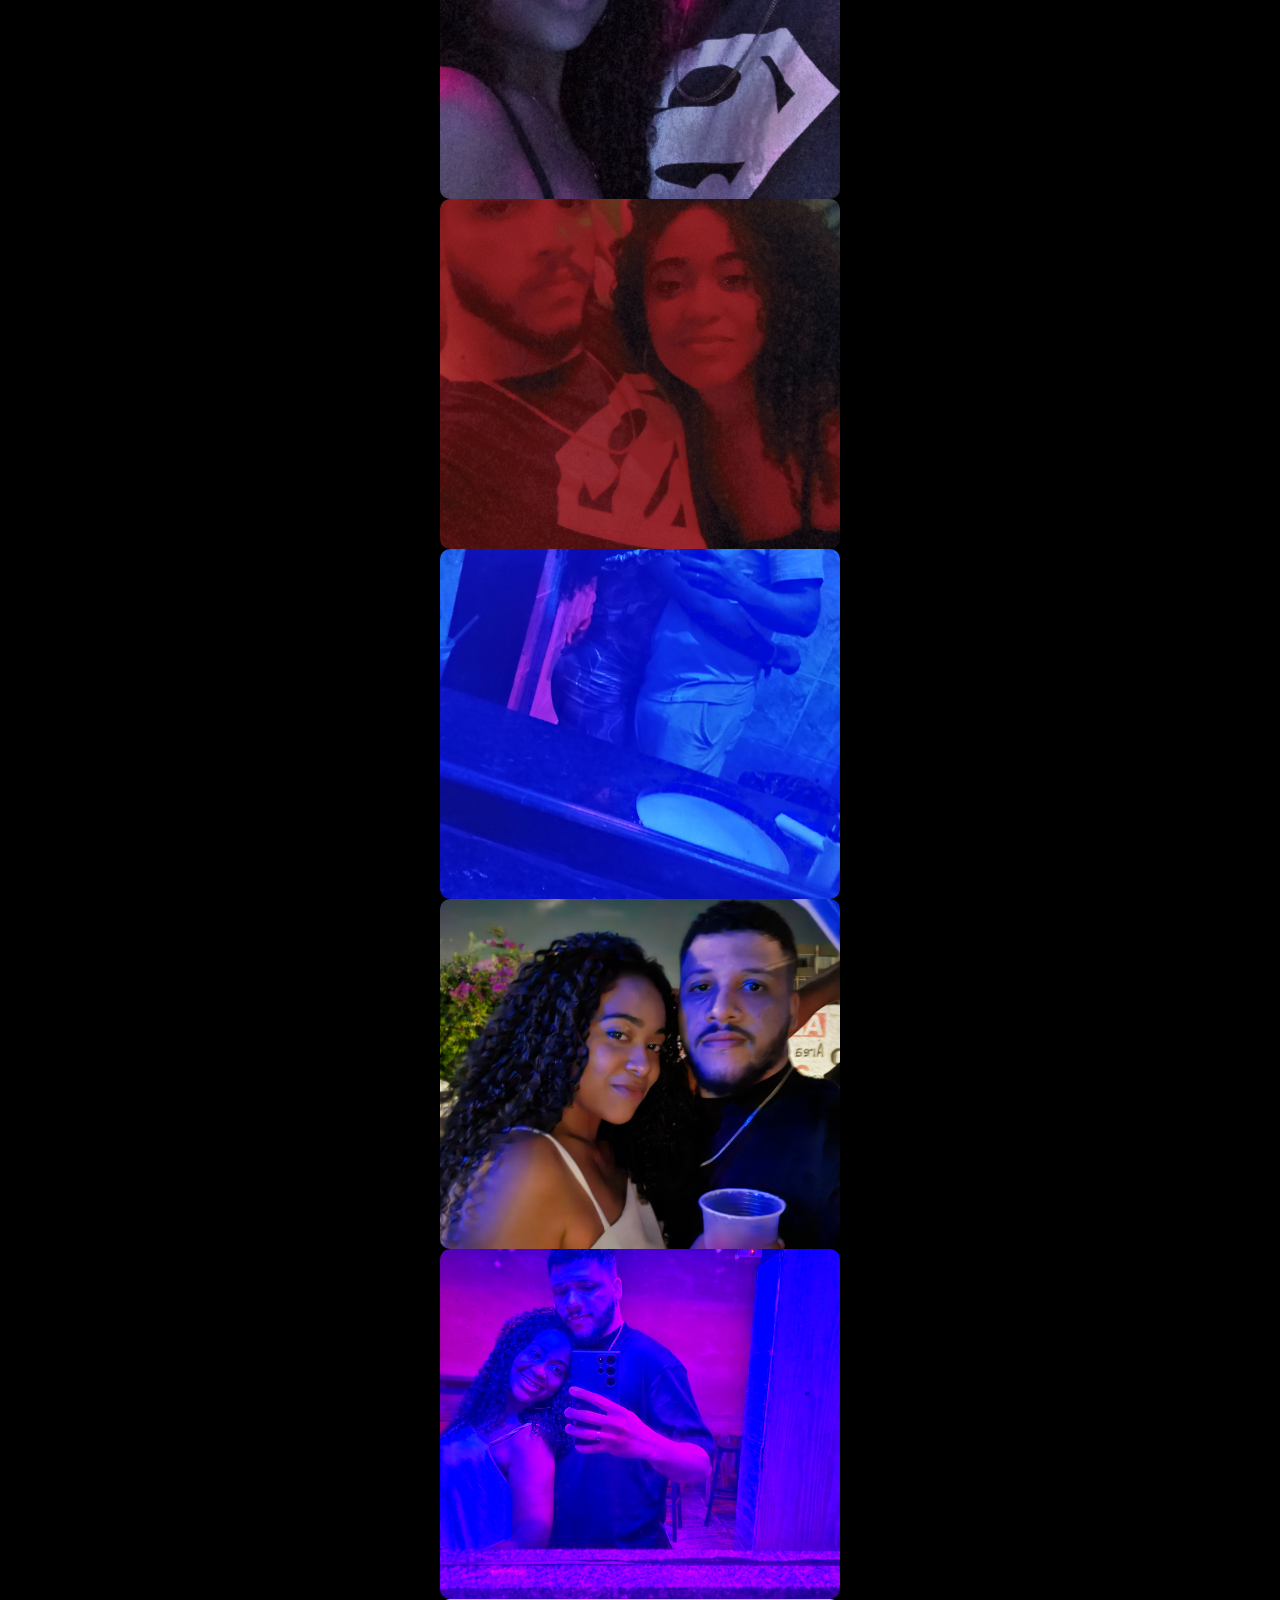
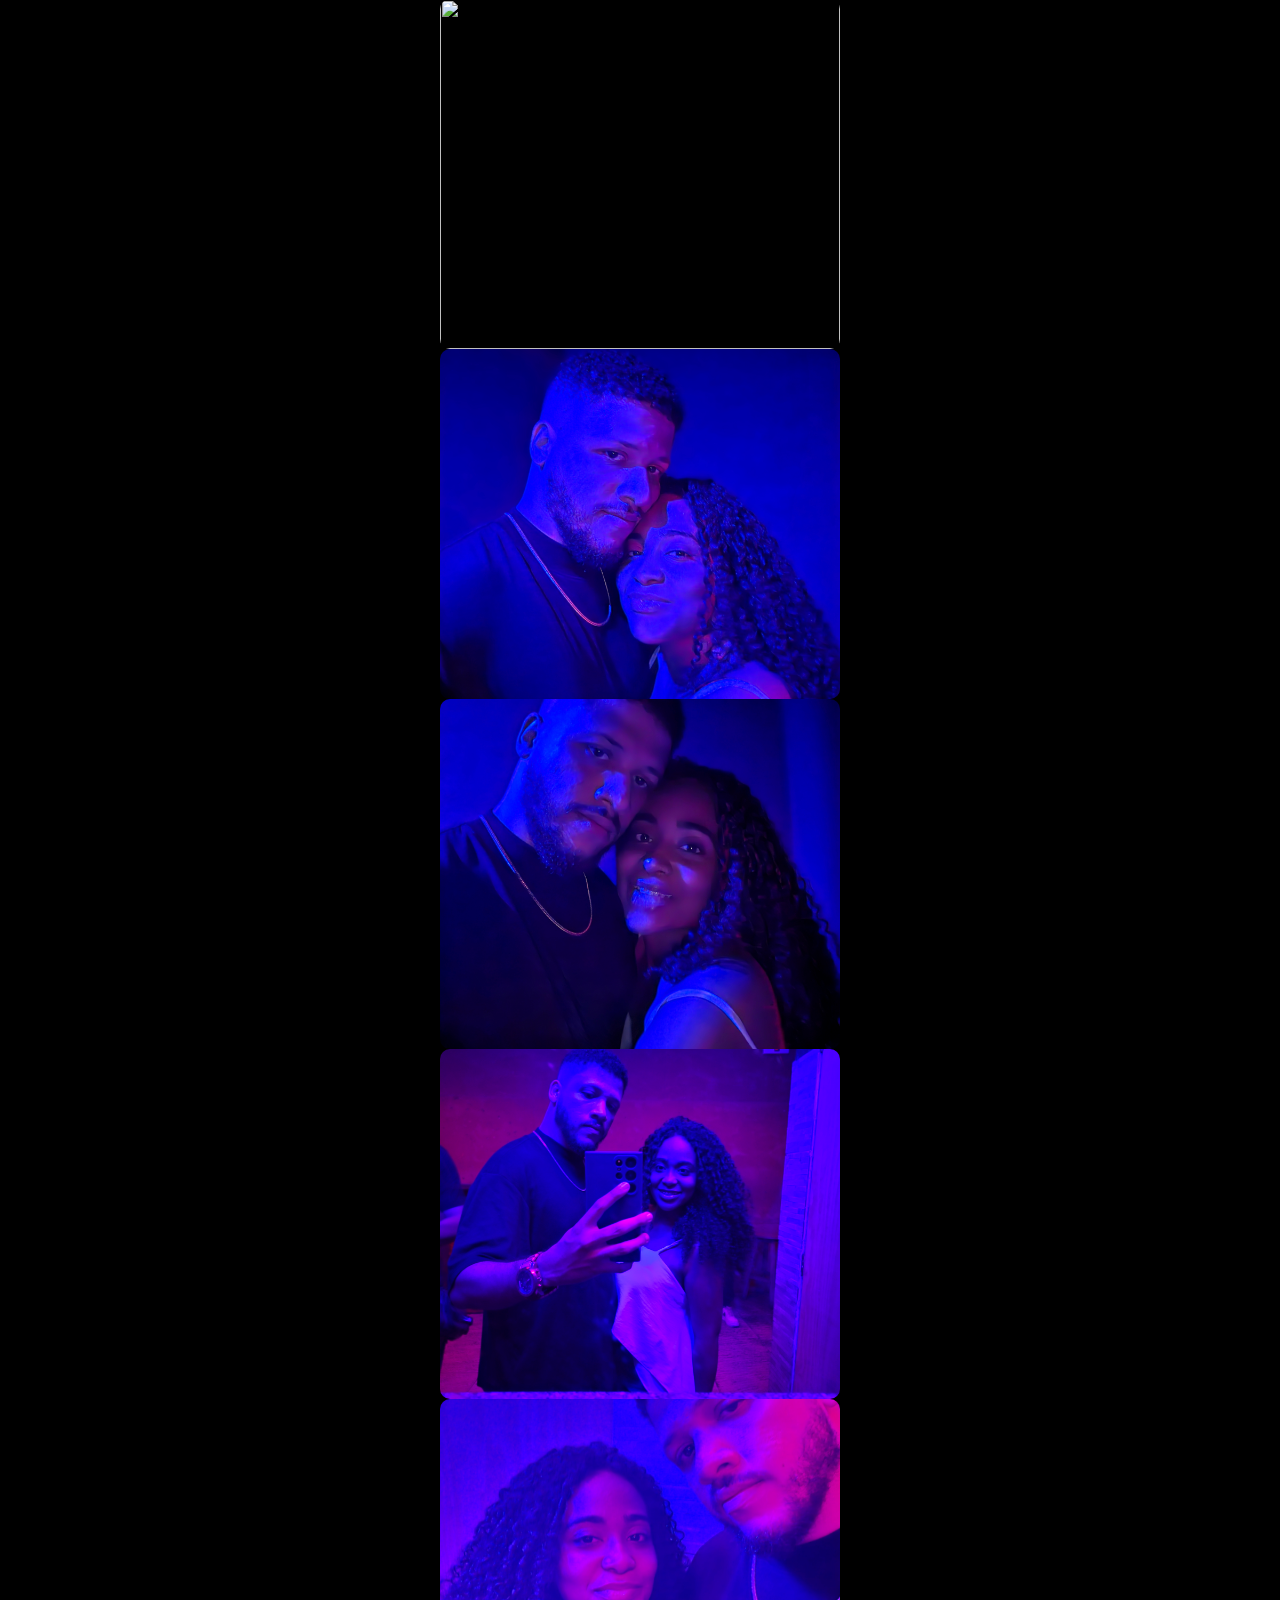
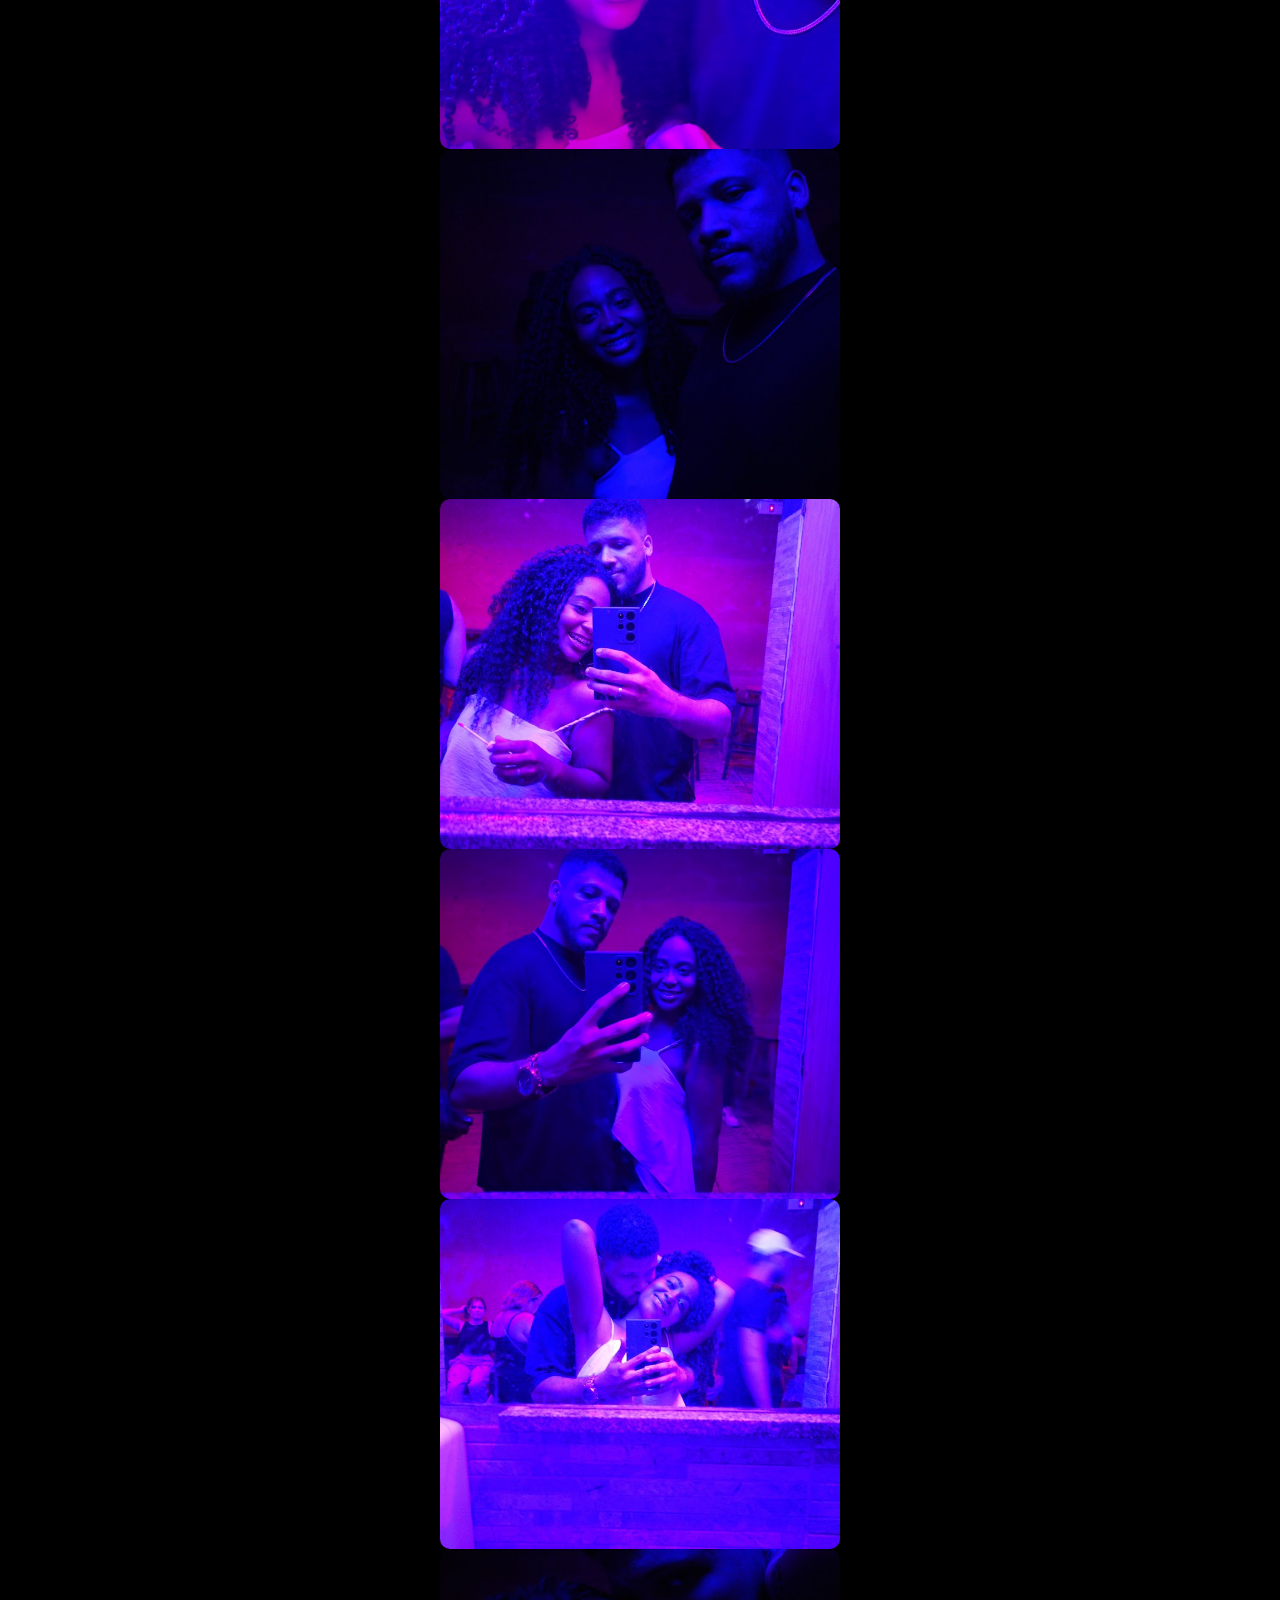
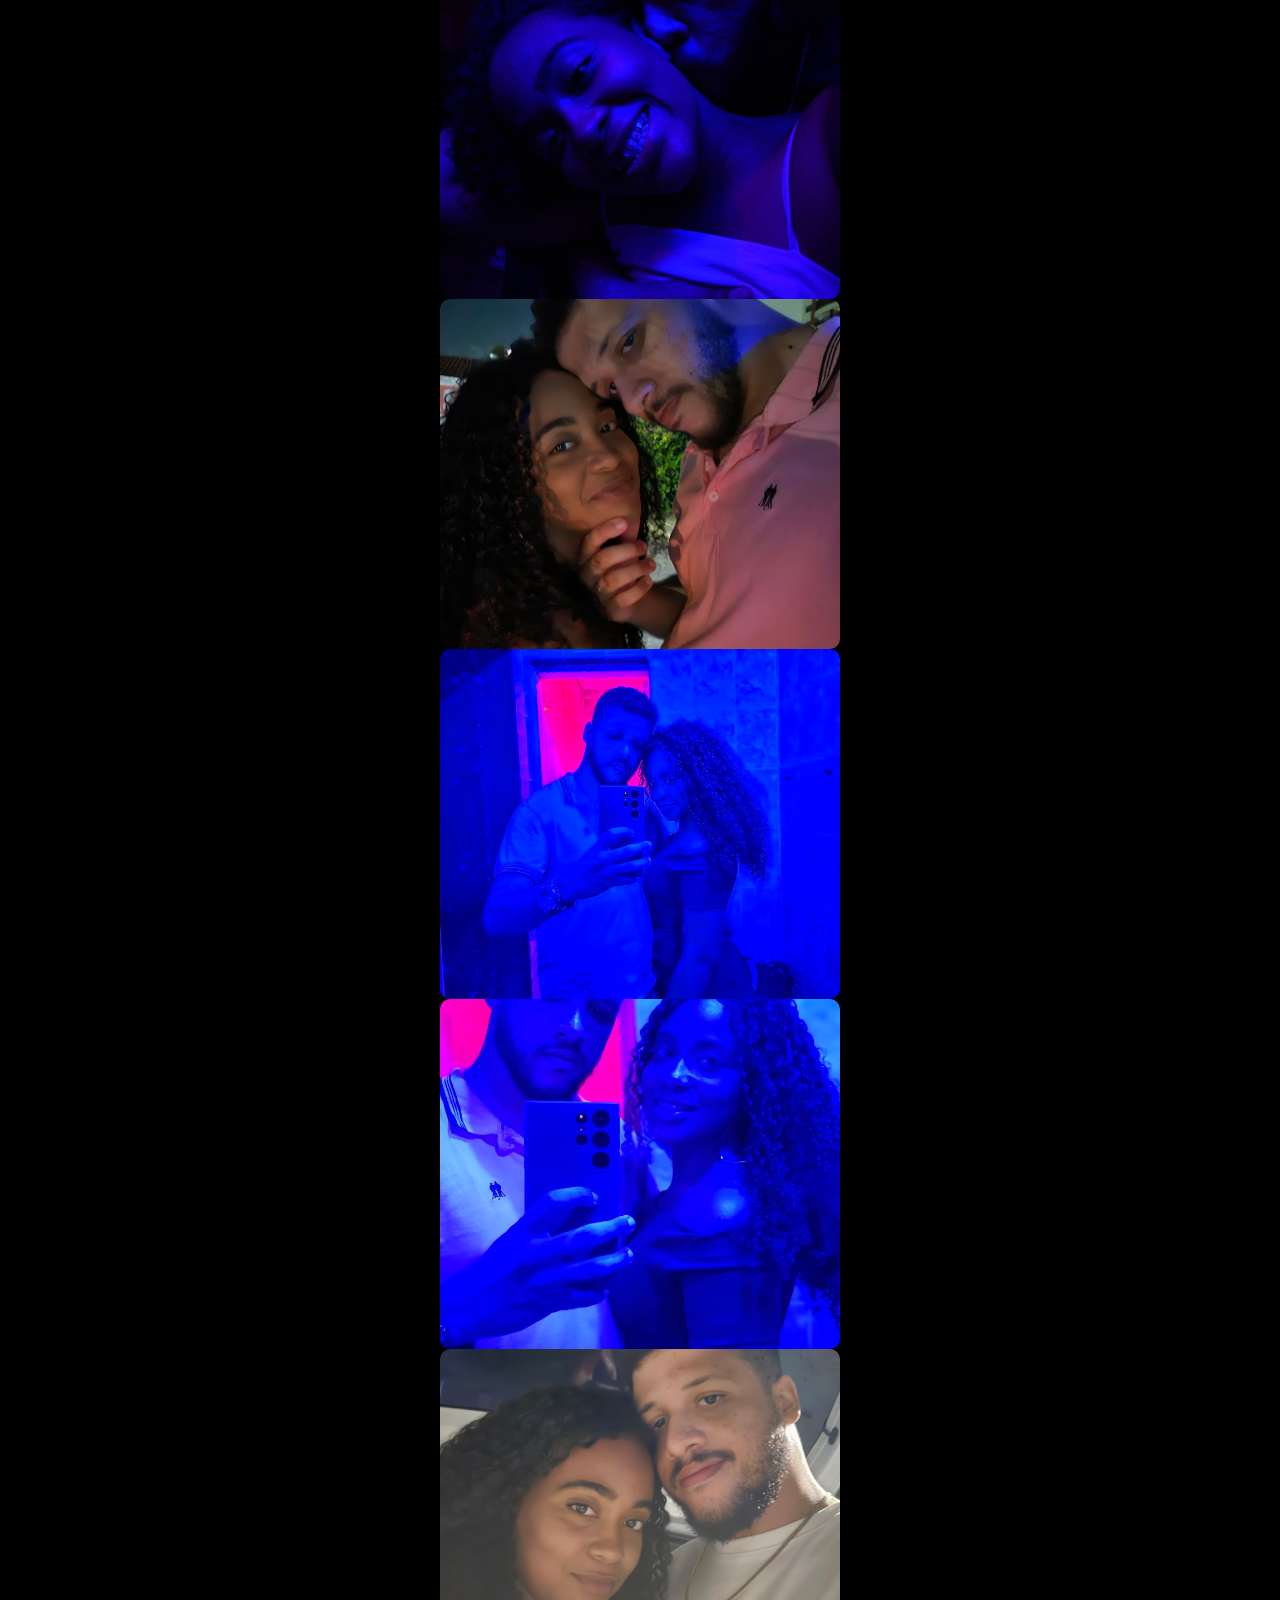
==== commit 85d92a79: "Adicionando mais fotos" ====
--- a/index.html
+++ b/index.html
@@ -28,6 +28,7 @@
       </div>
       <nav>
         <a href="#momentos">Momentos</a>
+        <a href="#vegas">Vegas</a>
         <a href="#viagem">Viagem</a>
         <a href="#ia">IA</a>
       </nav>
@@ -84,82 +85,199 @@
         <div class="swiper-wrapper">
           <!-- Slides -->
           <div class="swiper-slide">
-            <img src="/img/Momentos/17.webp" alt="" />
+            <img src="/img/Momentos/1.jpg" alt="" />
+          </div>
+          <div class="swiper-slide">
+            <img src="/img/Momentos/2.jpg" alt="" />
+          </div>
+          <div class="swiper-slide">
+            <img src="/img/Momentos/3.jpg" alt="" />
+          </div>
+          <div class="swiper-slide">
+            <img src="/img/Momentos/4.jpg" alt="" />
+          </div>
+          <div class="swiper-slide">
+            <img src="/img/Momentos/5.jpg" alt="" />
+          </div>
+          <div class="swiper-slide">
+            <img src="/img/Momentos/6.jpg" alt="" />
+          </div>
+          <div class="swiper-slide">
+            <img src="/img/Momentos/7.jpg" alt="" />
+          </div>
+          <div class="swiper-slide">
+            <img src="/img/Momentos/8.jpg" alt="" />
+          </div>
+          <div class="swiper-slide">
+            <img src="/img/Momentos/9.jpg" alt="" />
+          </div>
+          <div class="swiper-slide">
+            <img src="/img/Momentos/10.jpg" alt="" />
+          </div>
+          <div class="swiper-slide">
+            <img src="/img/Momentos/11.jpg" alt="" />
+          </div>
+          <div class="swiper-slide">
+            <img src="/img/Momentos/12.jpg" alt="" />
+          </div>
+          <div class="swiper-slide">
+            <img src="/img/Momentos/13.jpg" alt="" />
+          </div>
+          <div class="swiper-slide">
+            <img src="/img/Momentos/14.jpg" alt="" />
+          </div>
+          <div class="swiper-slide">
+            <img src="/img/Momentos/15.jpg" alt="" />
+          </div>
+          <div class="swiper-slide">
+            <img src="/img/Momentos/16.jpg" alt="" />
+          </div>
+          <div class="swiper-slide">
+            <img src="/img/Momentos/17.jpg" alt="" />
+          </div>
+          <div class="swiper-slide">
+            <img src="/img/Momentos/18.jpg" alt="" />
+          </div>
+          <div class="swiper-slide">
+            <img src="/img/Momentos/19.jpg" alt="" />
+          </div>
+          <div class="swiper-slide">
+            <img src="/img/Momentos/20.jpg" alt="" />
           </div>
           <div class="swiper-slide">
             <img src="/img/Momentos/21.webp" alt="" />
           </div>
           <div class="swiper-slide">
+            <img src="/img/Momentos/22.webp" alt="" />
+          </div>
+          <div class="swiper-slide">
+            <img src="/img/Momentos/23.jpg" alt="" />
+          </div>
+          <div class="swiper-slide">
+            <img src="/img/Momentos/24.jpg" alt="" />
+          </div>
+          <div class="swiper-slide">
             <img src="/img/Momentos/25.jpg" alt="" />
           </div>
-          <div class="swiper-slide">
-            <img src="/img/Momentos/27.jpg" alt="" />
-          </div>
-        </div>
-      </div>
-
-      <h2 id="viagem">Viagem</h2>
+        </div>
+      </div>
+
+      <h2 id="vegas">Vegas</h2>
 
       <!-- Slider main container -->
       <div class="swiper">
         <!-- Additional required wrapper -->
         <div class="swiper-wrapper">
           <!-- Slides -->
-          <div class="swiper-slide"><img src="/img/Viagem/1.png" alt="" /></div>
-          <div class="swiper-slide"><img src="/img/Viagem/2.png" alt="" /></div>
-          <div class="swiper-slide"><img src="/img/Viagem/3.jpg" alt="" /></div>
-          <div class="swiper-slide"><img src="/img/Viagem/4.png" alt="" /></div>
-          <div class="swiper-slide"><img src="/img/Viagem/5.jpg" alt="" /></div>
-          <div class="swiper-slide"><img src="/img/Viagem/6.jpg" alt="" /></div>
-          <div class="swiper-slide"><img src="/img/Viagem/7.jpg" alt="" /></div>
-          <div class="swiper-slide"><img src="/img/Viagem/8.png" alt="" /></div>
-          <div class="swiper-slide"><img src="/img/Viagem/9.png" alt="" /></div>
-          <div class="swiper-slide">
-            <img src="/img/Viagem/10.png" alt="" />
-          </div>
-          <div class="swiper-slide">
-            <img src="/img/Viagem/11.jpg" alt="" />
-          </div>
-          <div class="swiper-slide">
-            <img src="/img/Viagem/12.png" alt="" />
-          </div>
-          <div class="swiper-slide">
-            <img src="/img/Viagem/13.png" alt="" />
-          </div>
-          <div class="swiper-slide">
-            <img src="/img/Viagem/14.png" alt="" />
-          </div>
-          <div class="swiper-slide">
-            <img src="/img/Viagem/15.webp" alt="" />
-          </div>
-          <div class="swiper-slide">
-            <img src="/img/Viagem/16.webp" alt="" />
-          </div>
-          <div class="swiper-slide">
-            <img src="/img/Viagem/18.webp" alt="" />
-          </div>
-          <div class="swiper-slide">
-            <img src="/img/Viagem/19.webp" alt="" />
-          </div>
-          <div class="swiper-slide">
-            <img src="/img/Viagem/20.webp" alt="" />
-          </div>
-          <div class="swiper-slide">
-            <img src="/img/Viagem/22.webp" alt="" />
-          </div>
-          <div class="swiper-slide">
-            <img src="/img/Viagem/23.webp" alt="" />
-          </div>
-          <div class="swiper-slide">
-            <img src="/img/Viagem/24.webp" alt="" />
-          </div>
-          <div class="swiper-slide">
-            <img src="/img/Viagem/26.webp" alt="" />
-          </div>
-        </div>
-      </div>
-
-      <h2 id="ia">Geradas por IA</h2>
+          <div class="swiper-slide">
+            <img src="/img/Vegas/1.jpg" alt="" />
+          </div>
+          <div class="swiper-slide">
+            <img src="/img/Vegas/2.jpg" alt="" />
+          </div>
+          <div class="swiper-slide">
+            <img src="/img/Vegas/3.jpg" alt="" />
+          </div>
+          <div class="swiper-slide">
+            <img src="/img/Vegas/4.jpg" alt="" />
+          </div>
+          <div class="swiper-slide">
+            <img src="/img/Vegas/5.jpg" alt="" />
+          </div>
+          <div class="swiper-slide">
+            <img src="/img/Vegas/6.jpg" alt="" />
+          </div>
+          <div class="swiper-slide">
+            <img src="/img/Vegas/7.jpg" alt="" />
+          </div>
+          <div class="swiper-slide">
+            <img src="/img/Vegas/8.jpg" alt="" />
+          </div>
+          <div class="swiper-slide">
+            <img src="/img/Vegas/9.jpg" alt="" />
+          </div>
+          <div class="swiper-slide">
+            <img src="/img/Vegas/10.jpg" alt="" />
+          </div>
+          <div class="swiper-slide">
+            <img src="/img/Vegas/11.jpg" alt="" />
+          </div>
+          <div class="swiper-slide">
+            <img src="/img/Vegas/12.jpg" alt="" />
+          </div>
+          <div class="swiper-slide">
+            <img src="/img/Vegas/13.jpg" alt="" />
+          </div>
+          <div class="swiper-slide">
+            <img src="/img/Vegas/14.jpg" alt="" />
+          </div>
+          <div class="swiper-slide">
+            <img src="/img/Vegas/15.jpg" alt="" />
+          </div>
+          <div class="swiper-slide">
+            <img src="/img/Vegas/16.jpg" alt="" />
+          </div>
+          <div class="swiper-slide">
+            <img src="/img/Vegas/17.jpg" alt="" />
+          </div>
+          <div class="swiper-slide">
+            <img src="/img/Vegas/18.jpg" alt="" />
+          </div>
+          <div class="swiper-slide">
+            <img src="/img/Vegas/19.jpg" alt="" />
+          </div>
+          <div class="swiper-slide">
+            <img src="/img/Vegas/20.jpg" alt="" />
+          </div>
+          <div class="swiper-slide">
+            <img src="/img/Vegas/21.jpg" alt="" />
+          </div>
+          <div class="swiper-slide">
+            <img src="/img/Vegas/22.jpg" alt="" />
+          </div>
+          <div class="swiper-slide">
+            <img src="/img/Vegas/23.jpg" alt="" />
+          </div>
+          <div class="swiper-slide">
+            <img src="/img/Vegas/24.jpg" alt="" />
+          </div>
+          <div class="swiper-slide">
+            <img src="/img/Vegas/25.jpg" alt="" />
+          </div>
+          <div class="swiper-slide">
+            <img src="/img/Vegas/26.jpg" alt="" />
+          </div>
+          <div class="swiper-slide">
+            <img src="/img/Vegas/27.jpg" alt="" />
+          </div>
+          <div class="swiper-slide">
+            <img src="/img/Vegas/28.jpg" alt="" />
+          </div>
+          <div class="swiper-slide">
+            <img src="/img/Vegas/29.jpg" alt="" />
+          </div>
+          <div class="swiper-slide">
+            <img src="/img/Vegas/30.jpg" alt="" />
+          </div>
+          <div class="swiper-slide">
+            <img src="/img/Vegas/31.jpg" alt="" />
+          </div>
+          <div class="swiper-slide">
+            <img src="/img/Vegas/32.jpg" alt="" />
+          </div>
+          <div class="swiper-slide">
+            <img src="/img/Vegas/33.jpg" alt="" />
+          </div>
+          <div class="swiper-slide">
+            <img src="/img/Vegas/34.jpg" alt="" />
+          </div>
+          <div class="swiper-slide">
+            <img src="/img/Vegas/35.jpg" alt="" />
+          </div>
+        </div>
+      </div>
+
+      <h2 id="viagem">Viagem</h2>
 
       <!-- Slider main container -->
       <div class="swiper">
@@ -167,6 +285,85 @@
         <div class="swiper-wrapper">
           <!-- Slides -->
           <div class="swiper-slide">
+            <img src="/img/Viagem/1.png" alt="" />
+          </div>
+          <div class="swiper-slide">
+            <img src="/img/Viagem/2.png" alt="" />
+          </div>
+          <div class="swiper-slide">
+            <img src="/img/Viagem/3.jpg" alt="" />
+          </div>
+          <div class="swiper-slide">
+            <img src="/img/Viagem/4.png" alt="" />
+          </div>
+          <div class="swiper-slide">
+            <img src="/img/Viagem/5.jpg" alt="" />
+          </div>
+          <div class="swiper-slide">
+            <img src="/img/Viagem/6.jpg" alt="" />
+          </div>
+          <div class="swiper-slide">
+            <img src="/img/Viagem/7.jpg" alt="" />
+          </div>
+          <div class="swiper-slide">
+            <img src="/img/Viagem/8.png" alt="" />
+          </div>
+          <div class="swiper-slide">
+            <img src="/img/Viagem/9.png" alt="" />
+          </div>
+          <div class="swiper-slide">
+            <img src="/img/Viagem/10.png" alt="" />
+          </div>
+          <div class="swiper-slide">
+            <img src="/img/Viagem/11.jpg" alt="" />
+          </div>
+          <div class="swiper-slide">
+            <img src="/img/Viagem/12.png" alt="" />
+          </div>
+          <div class="swiper-slide">
+            <img src="/img/Viagem/13.png" alt="" />
+          </div>
+          <div class="swiper-slide">
+            <img src="/img/Viagem/14.png" alt="" />
+          </div>
+          <div class="swiper-slide">
+            <img src="/img/Viagem/15.webp" alt="" />
+          </div>
+          <div class="swiper-slide">
+            <img src="/img/Viagem/16.webp" alt="" />
+          </div>
+          <div class="swiper-slide">
+            <img src="/img/Viagem/17.webp" alt="" />
+          </div>
+          <div class="swiper-slide">
+            <img src="/img/Viagem/18.webp" alt="" />
+          </div>
+          <div class="swiper-slide">
+            <img src="/img/Viagem/19.webp" alt="" />
+          </div>
+          <div class="swiper-slide">
+            <img src="/img/Viagem/20.webp" alt="" />
+          </div>
+          <div class="swiper-slide">
+            <img src="/img/Viagem/21.webp" alt="" />
+          </div>
+          <div class="swiper-slide">
+            <img src="/img/Viagem/22.webp" alt="" />
+          </div>
+          <div class="swiper-slide">
+            <img src="/img/Viagem/23.webp" alt="" />
+          </div>
+        </div>
+      </div>
+
+      <h2 id="ia">Geradas por IA</h2>
+
+      <!-- Slider main container -->
+      <div class="swiper">
+        <!-- Additional required wrapper -->
+        <div class="swiper-wrapper">
+          <!-- Slides -->
+          <div class="swiper-slide">
             <img src="/img/Geradas por IA/casal-1.png" alt="" />
           </div>
           <div class="swiper-slide">
--- a/style.css
+++ b/style.css
@@ -113,8 +113,10 @@
 
 .swiper-slide img {
   display: block;
-  width: 200px;
-  border-radius: 5px;
+  width: 100%;
+  height: 350px;
+  border-radius: 10px;
+  object-fit: cover;
   margin: 0 auto;
 }
 
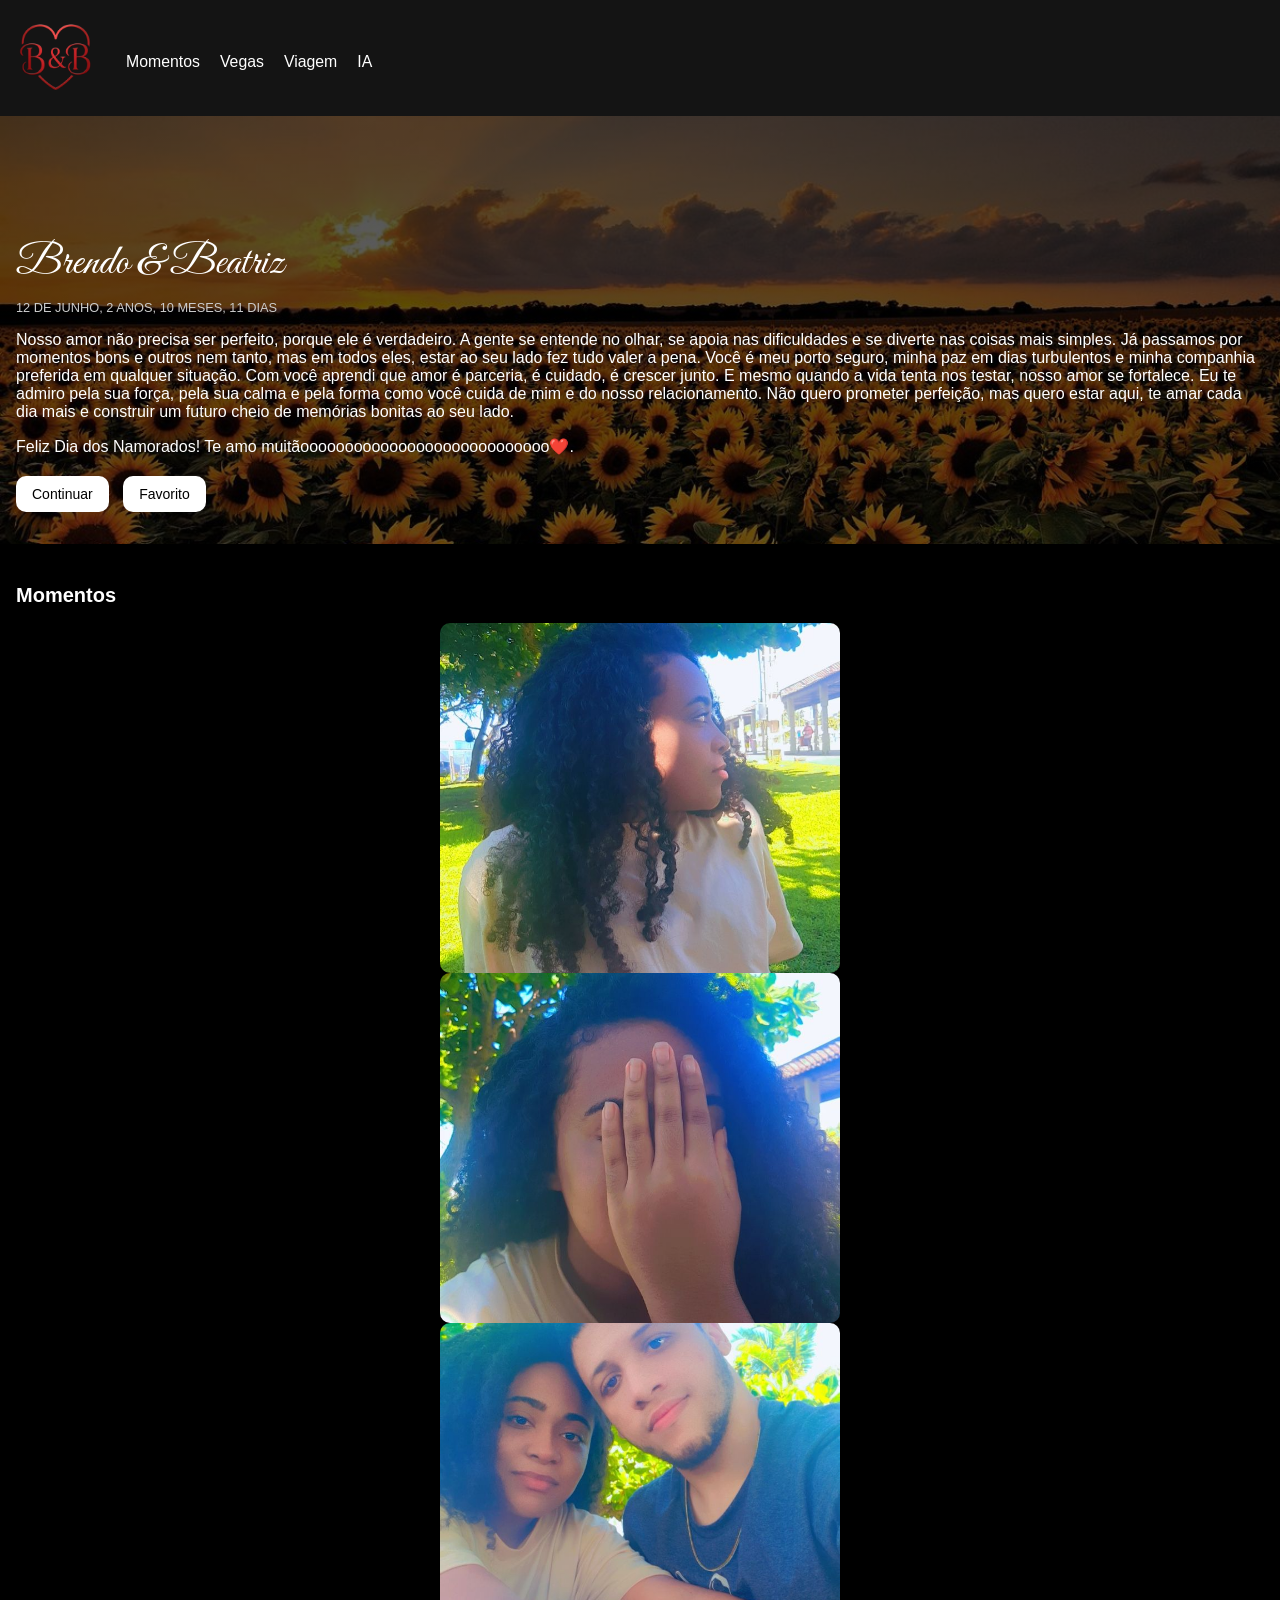
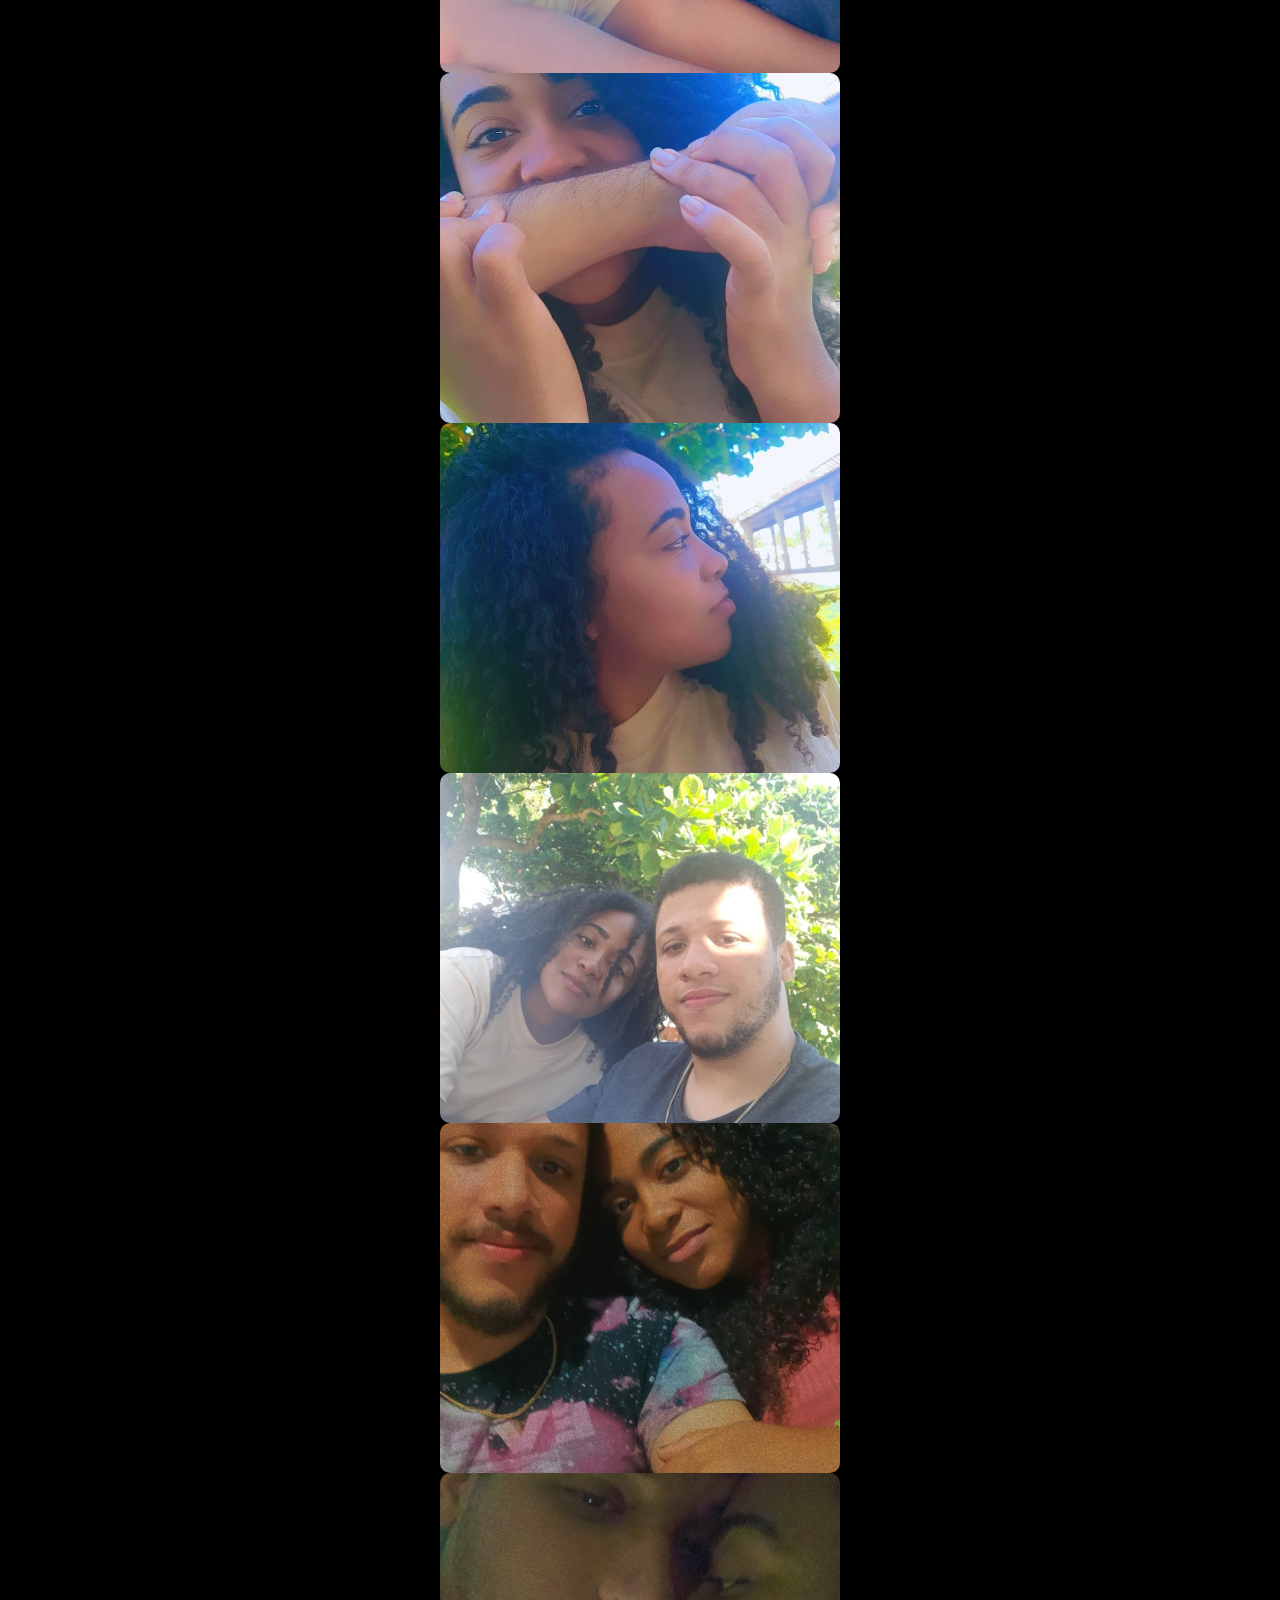
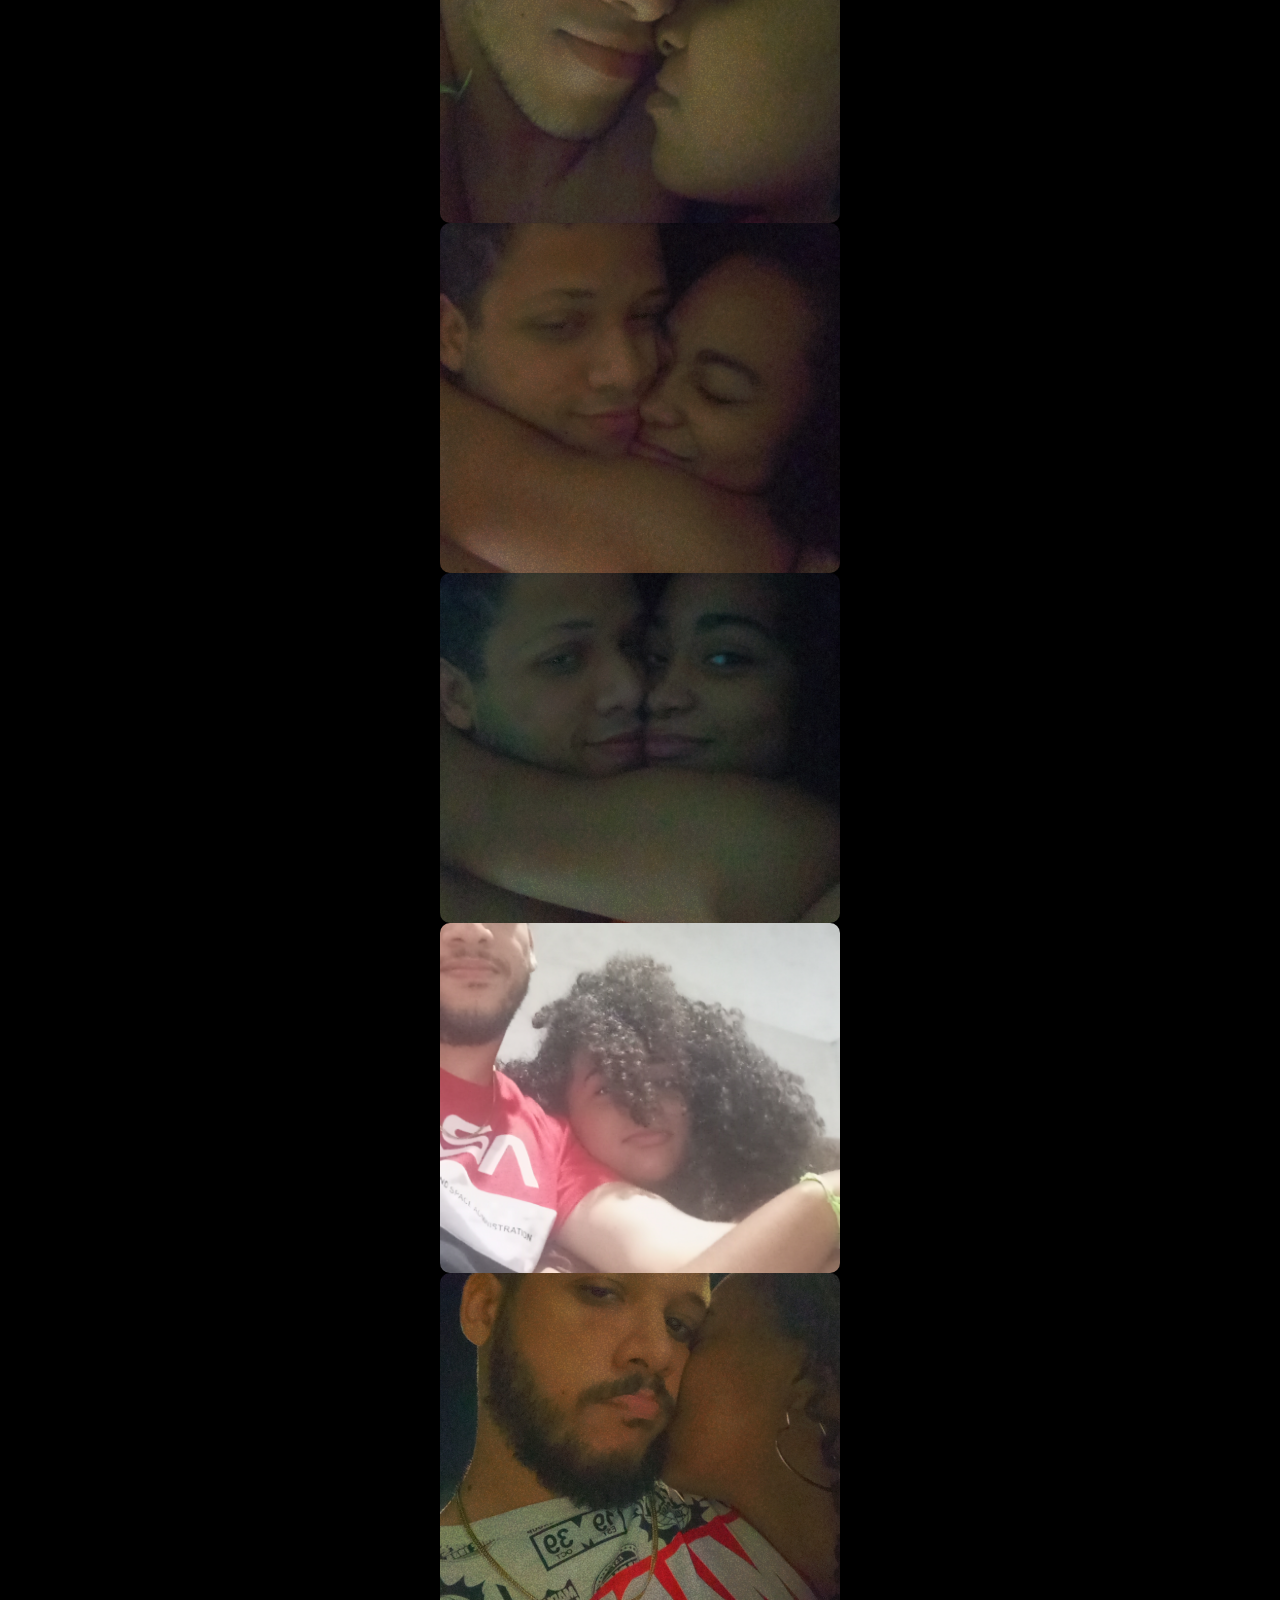
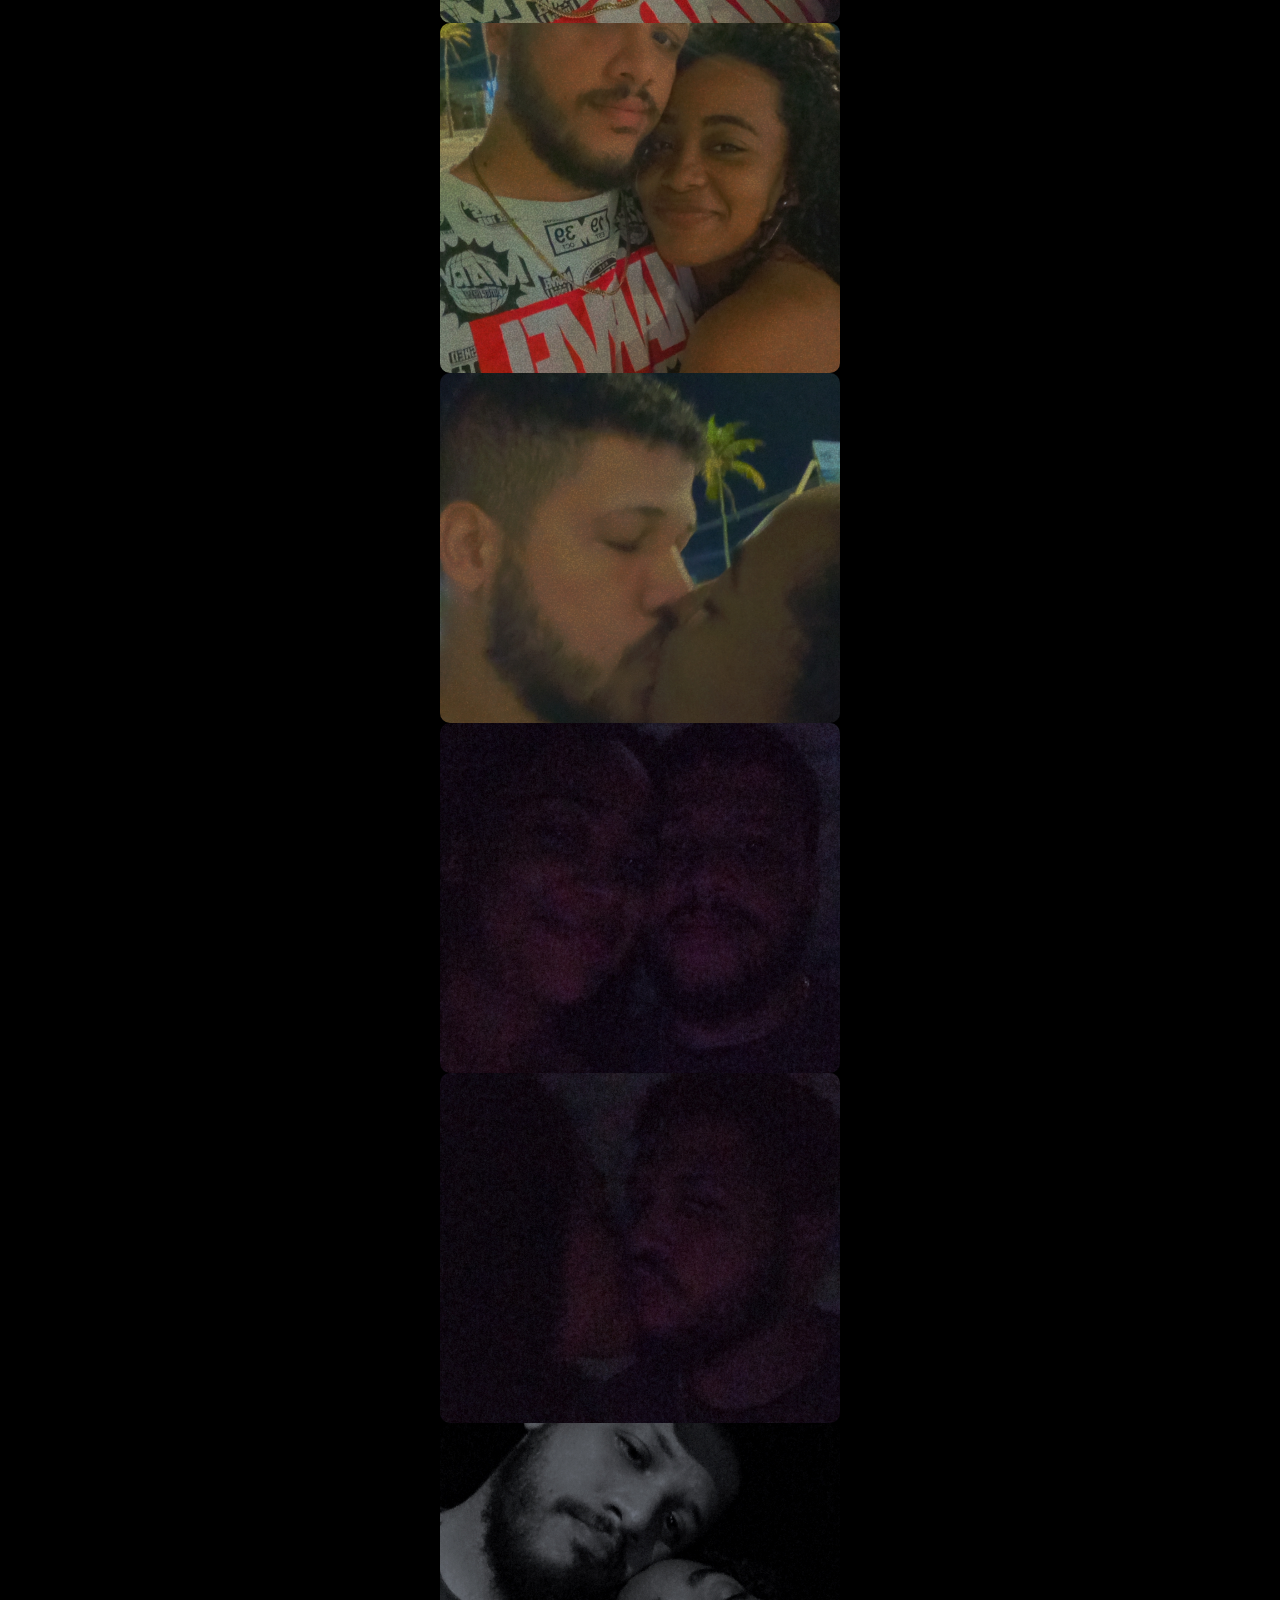
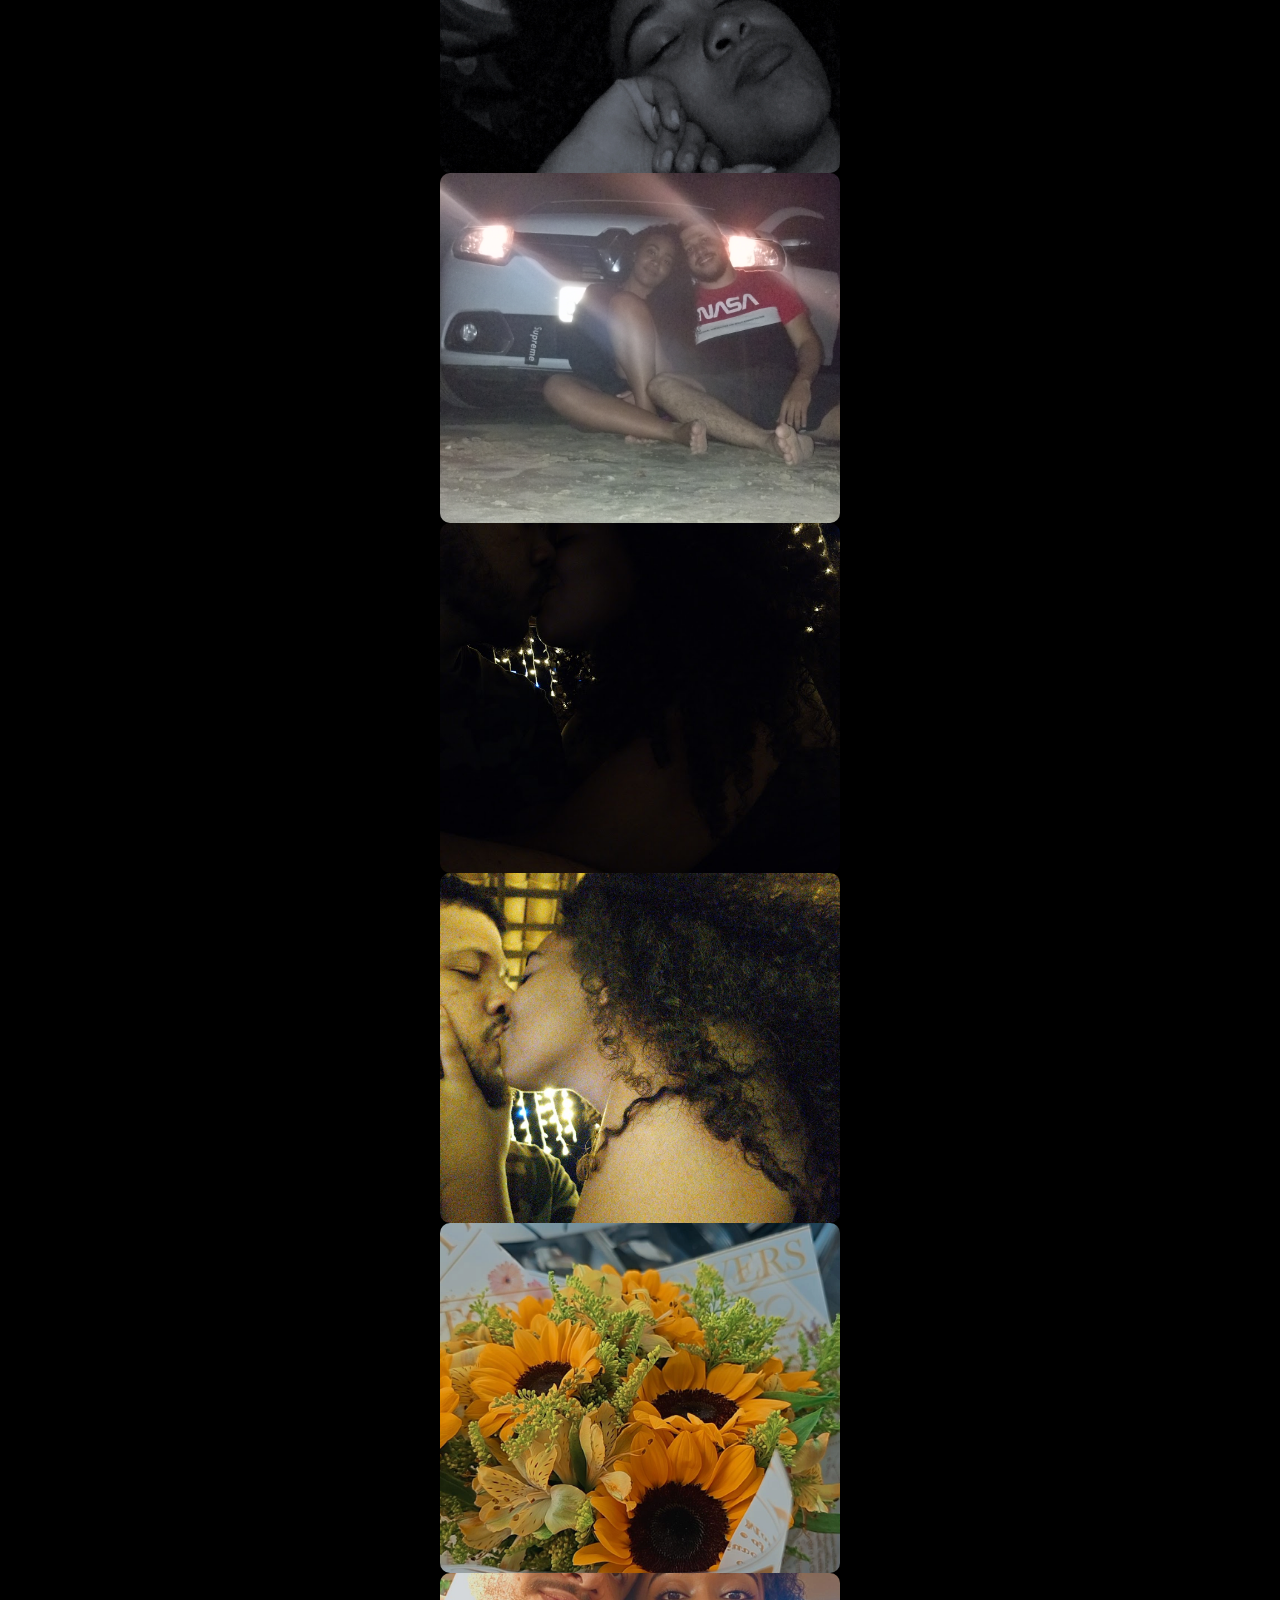
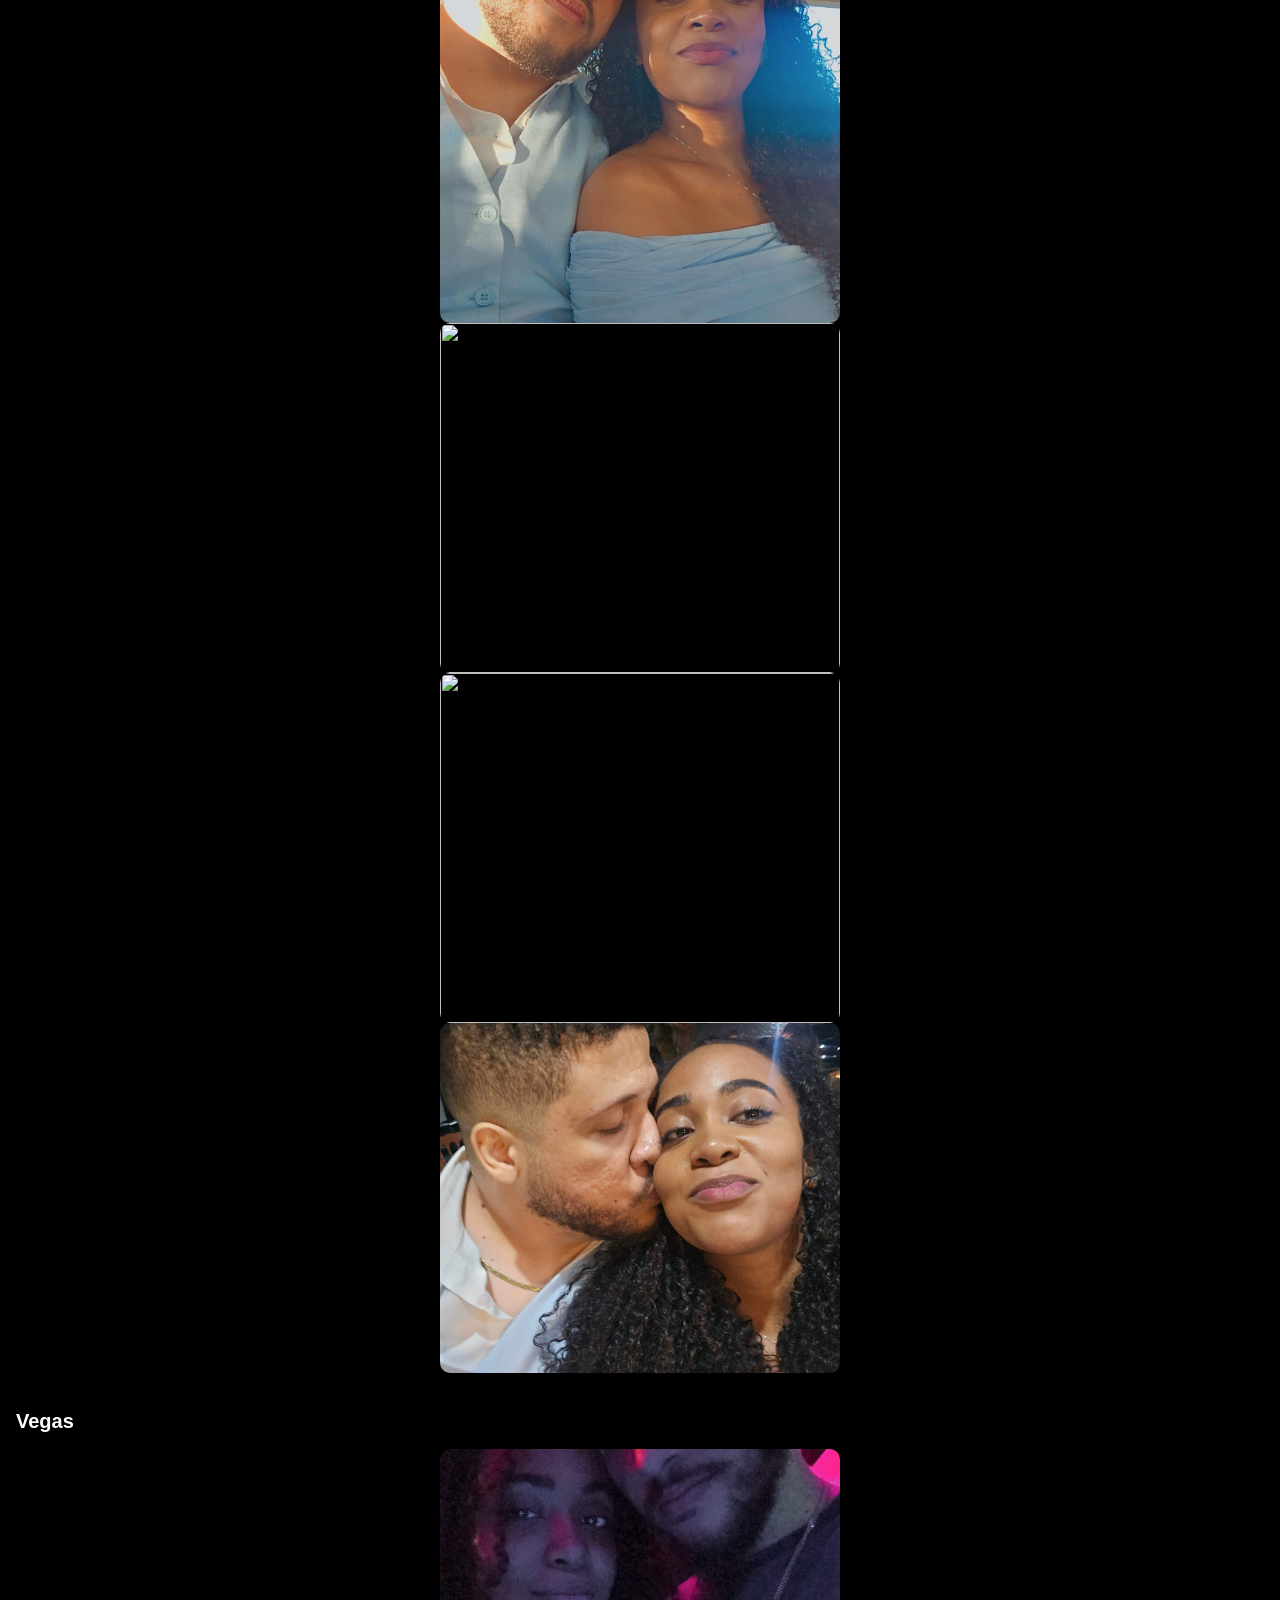
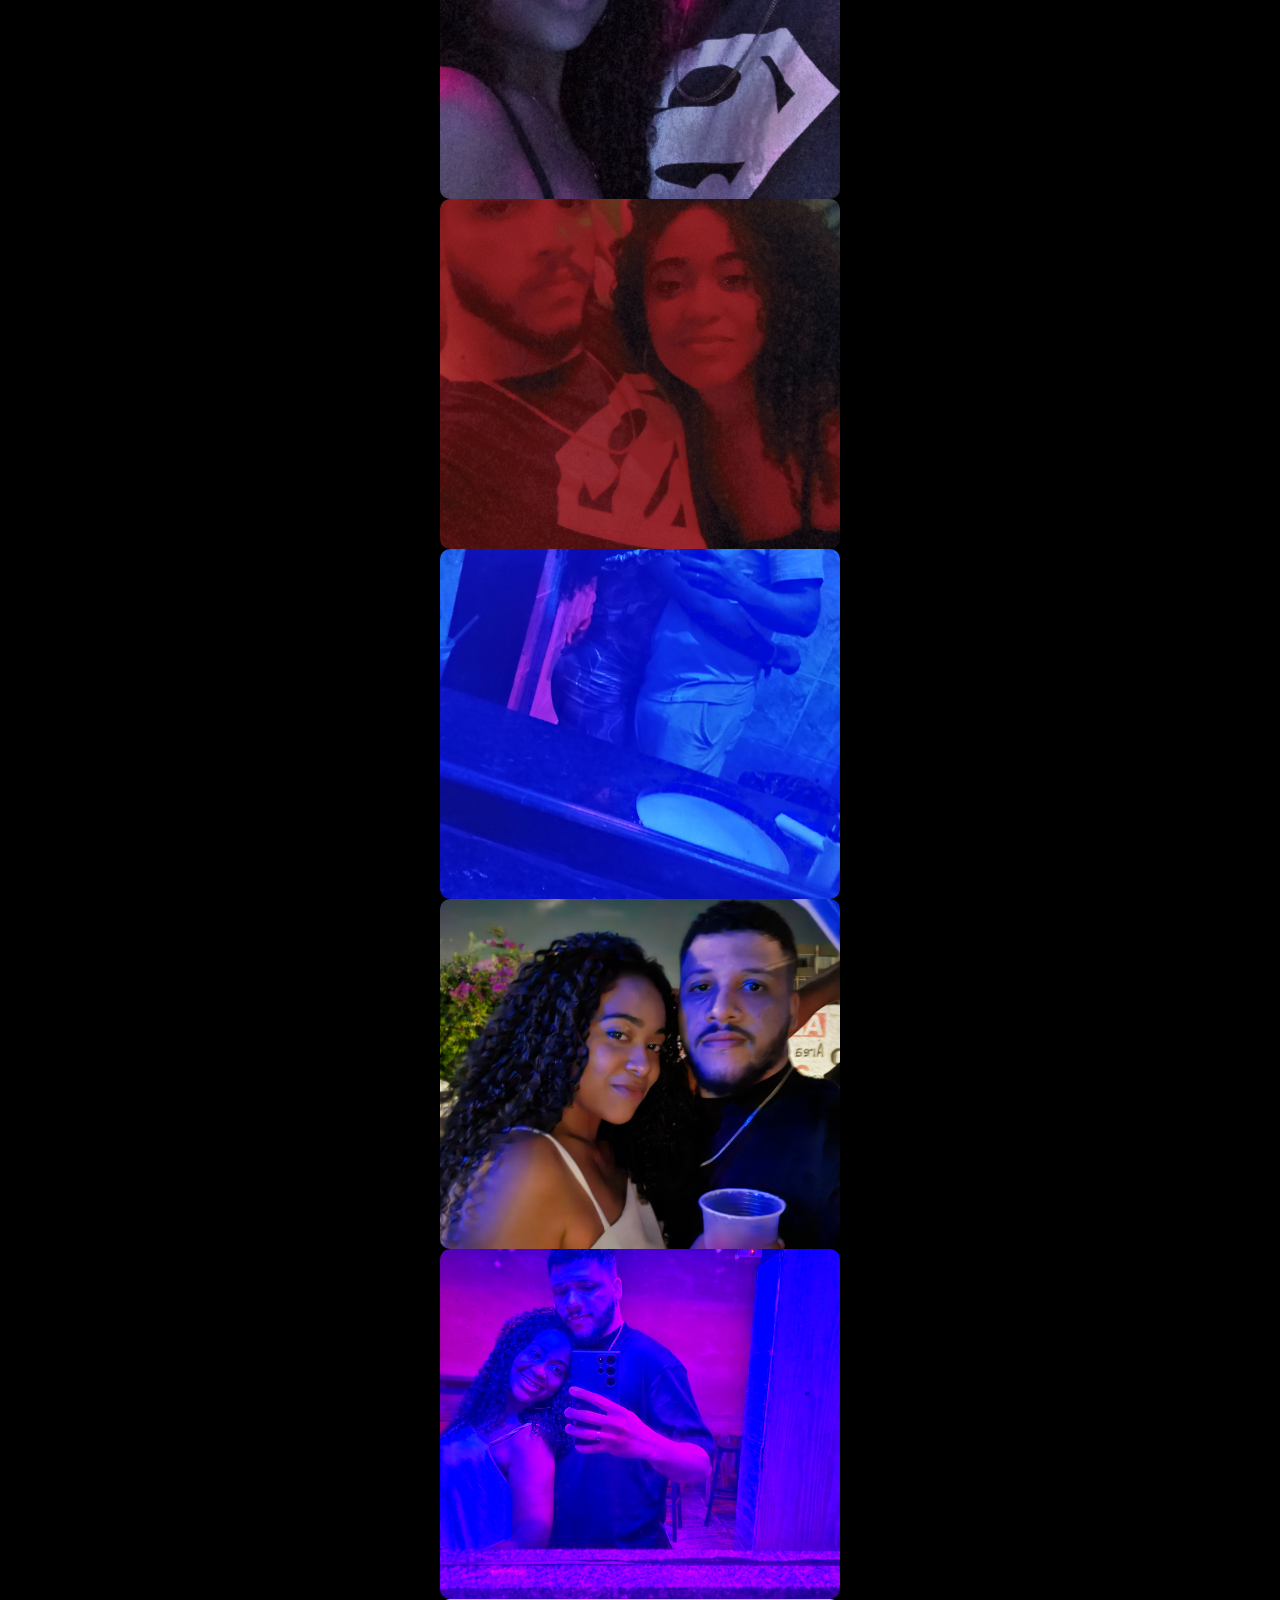
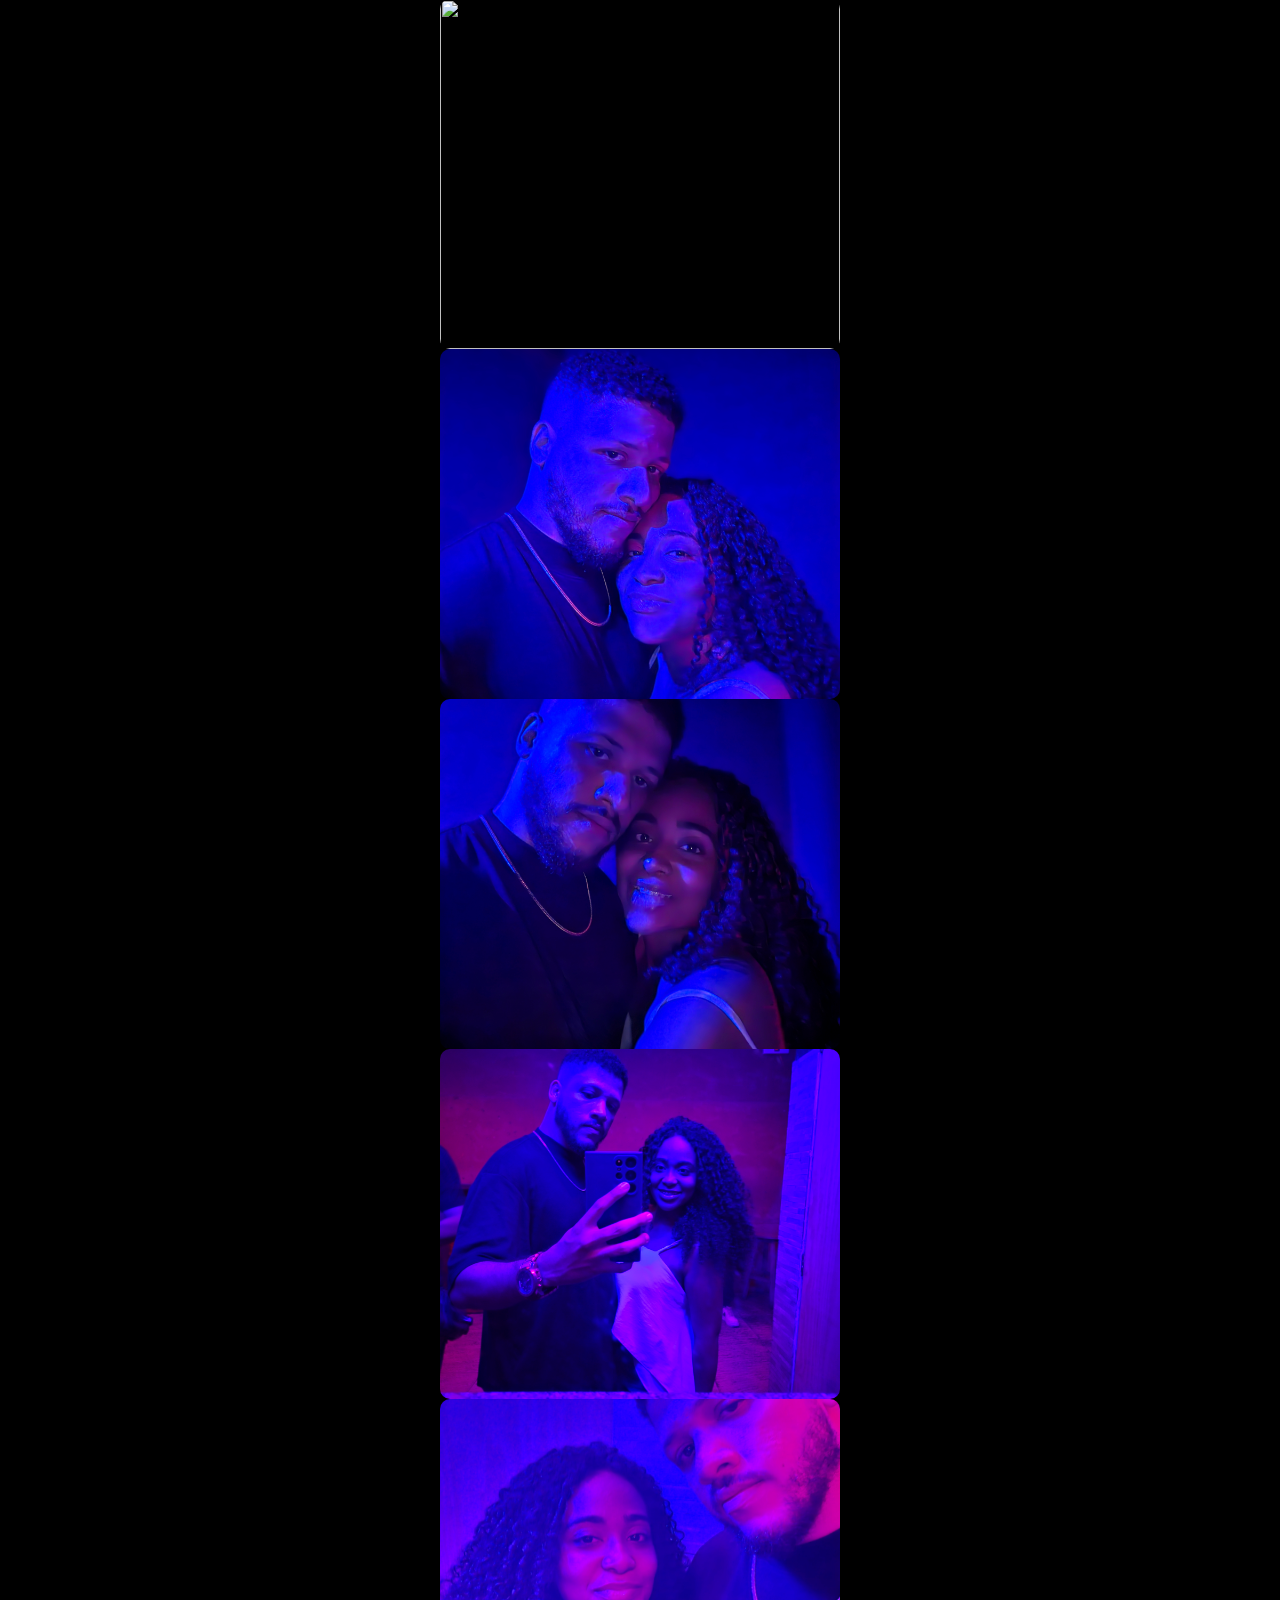
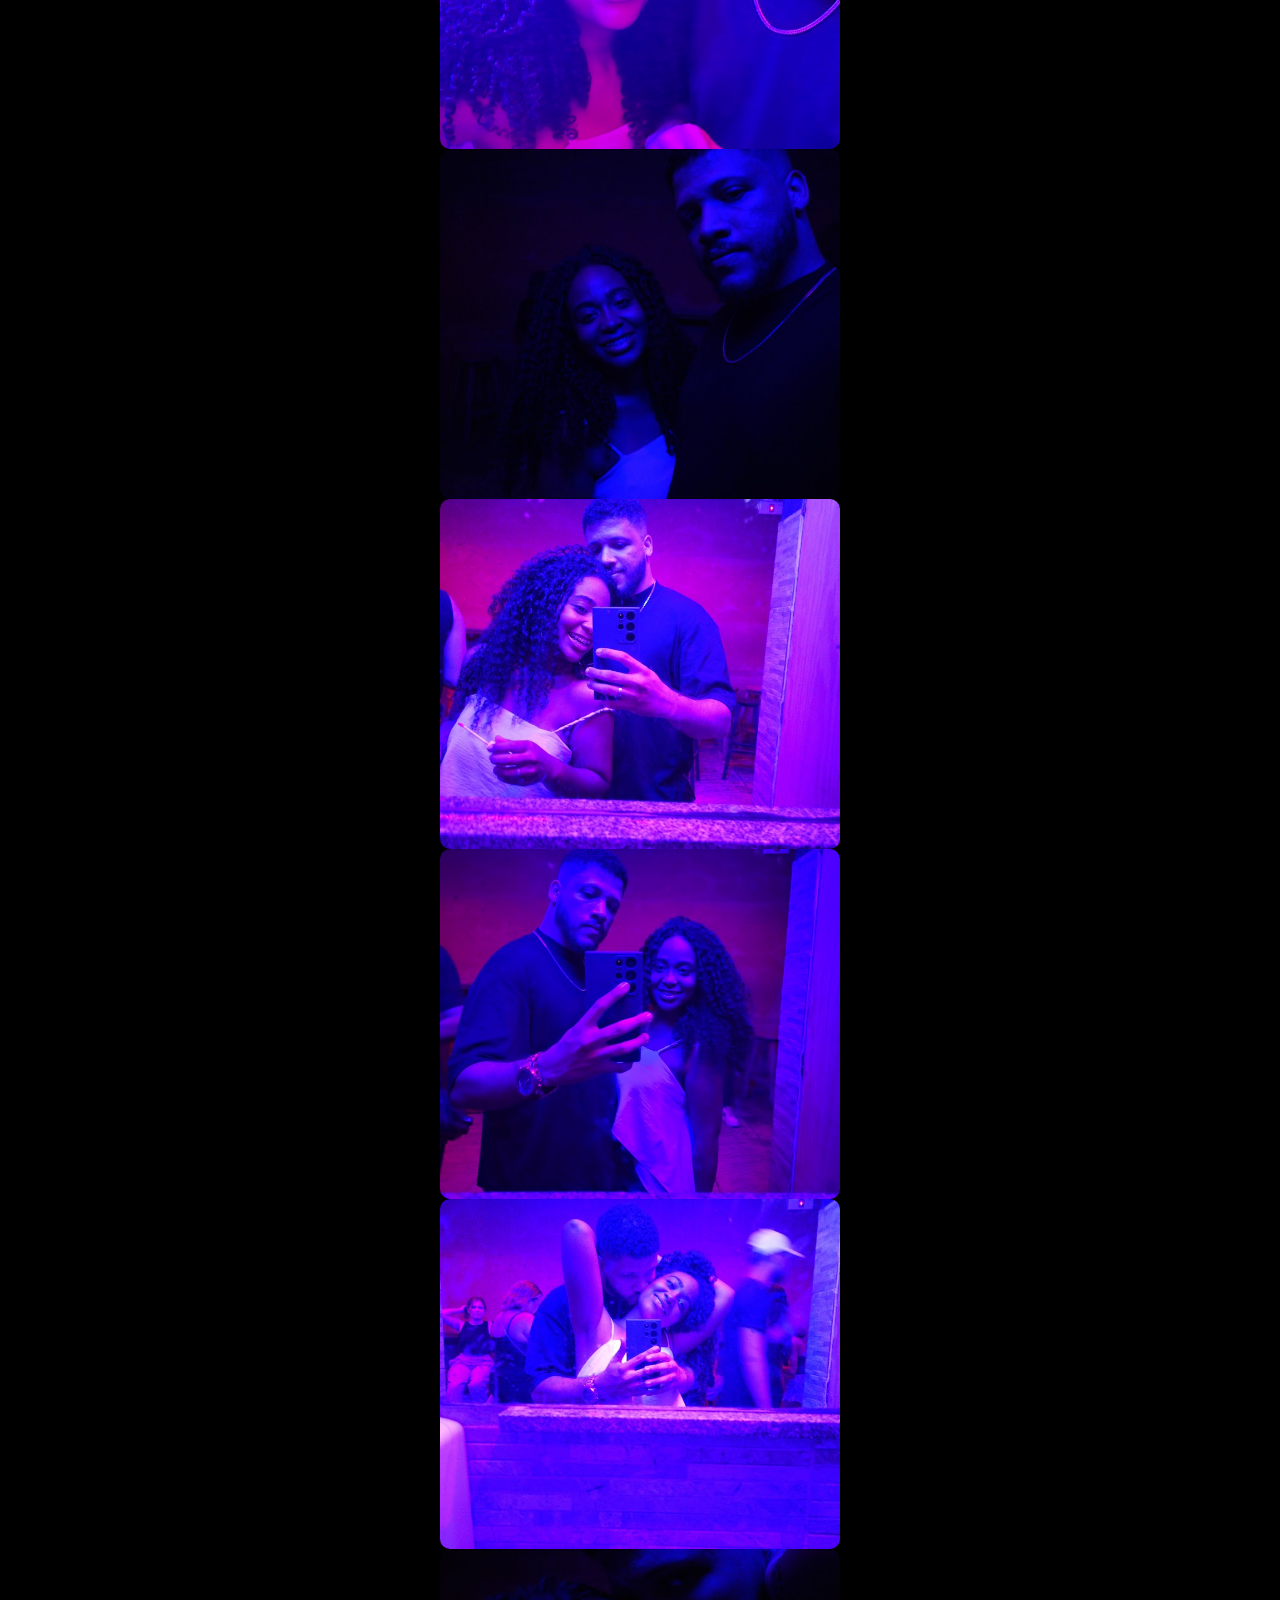
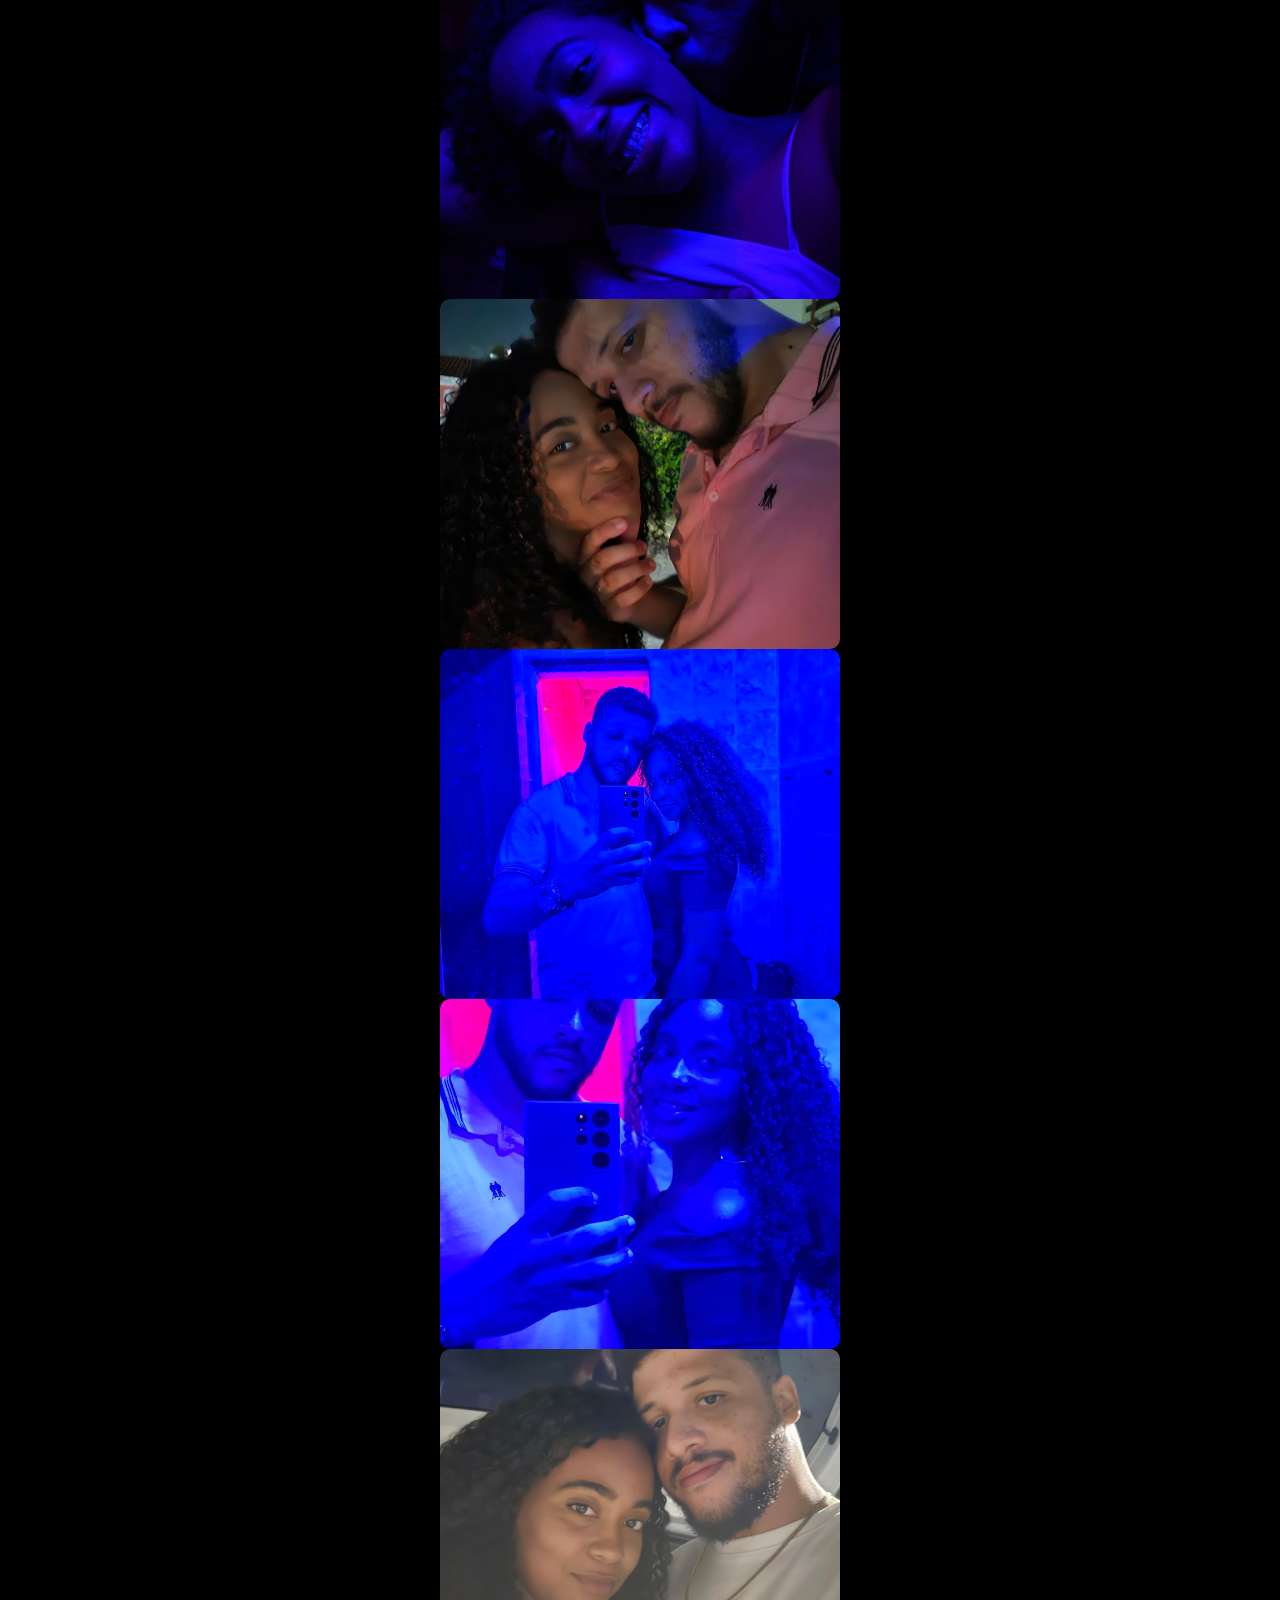
==== commit a0505e2a: "Add favicon e ajustando header pra mobile" ====
--- a/index.html
+++ b/index.html
@@ -3,6 +3,7 @@
   <head>
     <meta charset="UTF-8" />
     <meta name="viewport" content="width=device-width, initial-scale=1.0" />
+    <link rel="shortcut icon" href="img/logo.png" type="image/x-icon" />
     <link rel="stylesheet" href="style.css" />
     <link
       href="https://fonts.googleapis.com/css2?family=Great+Vibes&display=swap"
--- a/style.css
+++ b/style.css
@@ -29,7 +29,7 @@
 .cabecalho nav a {
   color: white;
   text-decoration: none;
-  font-size: 17px;
+  font-size: 0.99rem;
 }
 
 .banner {
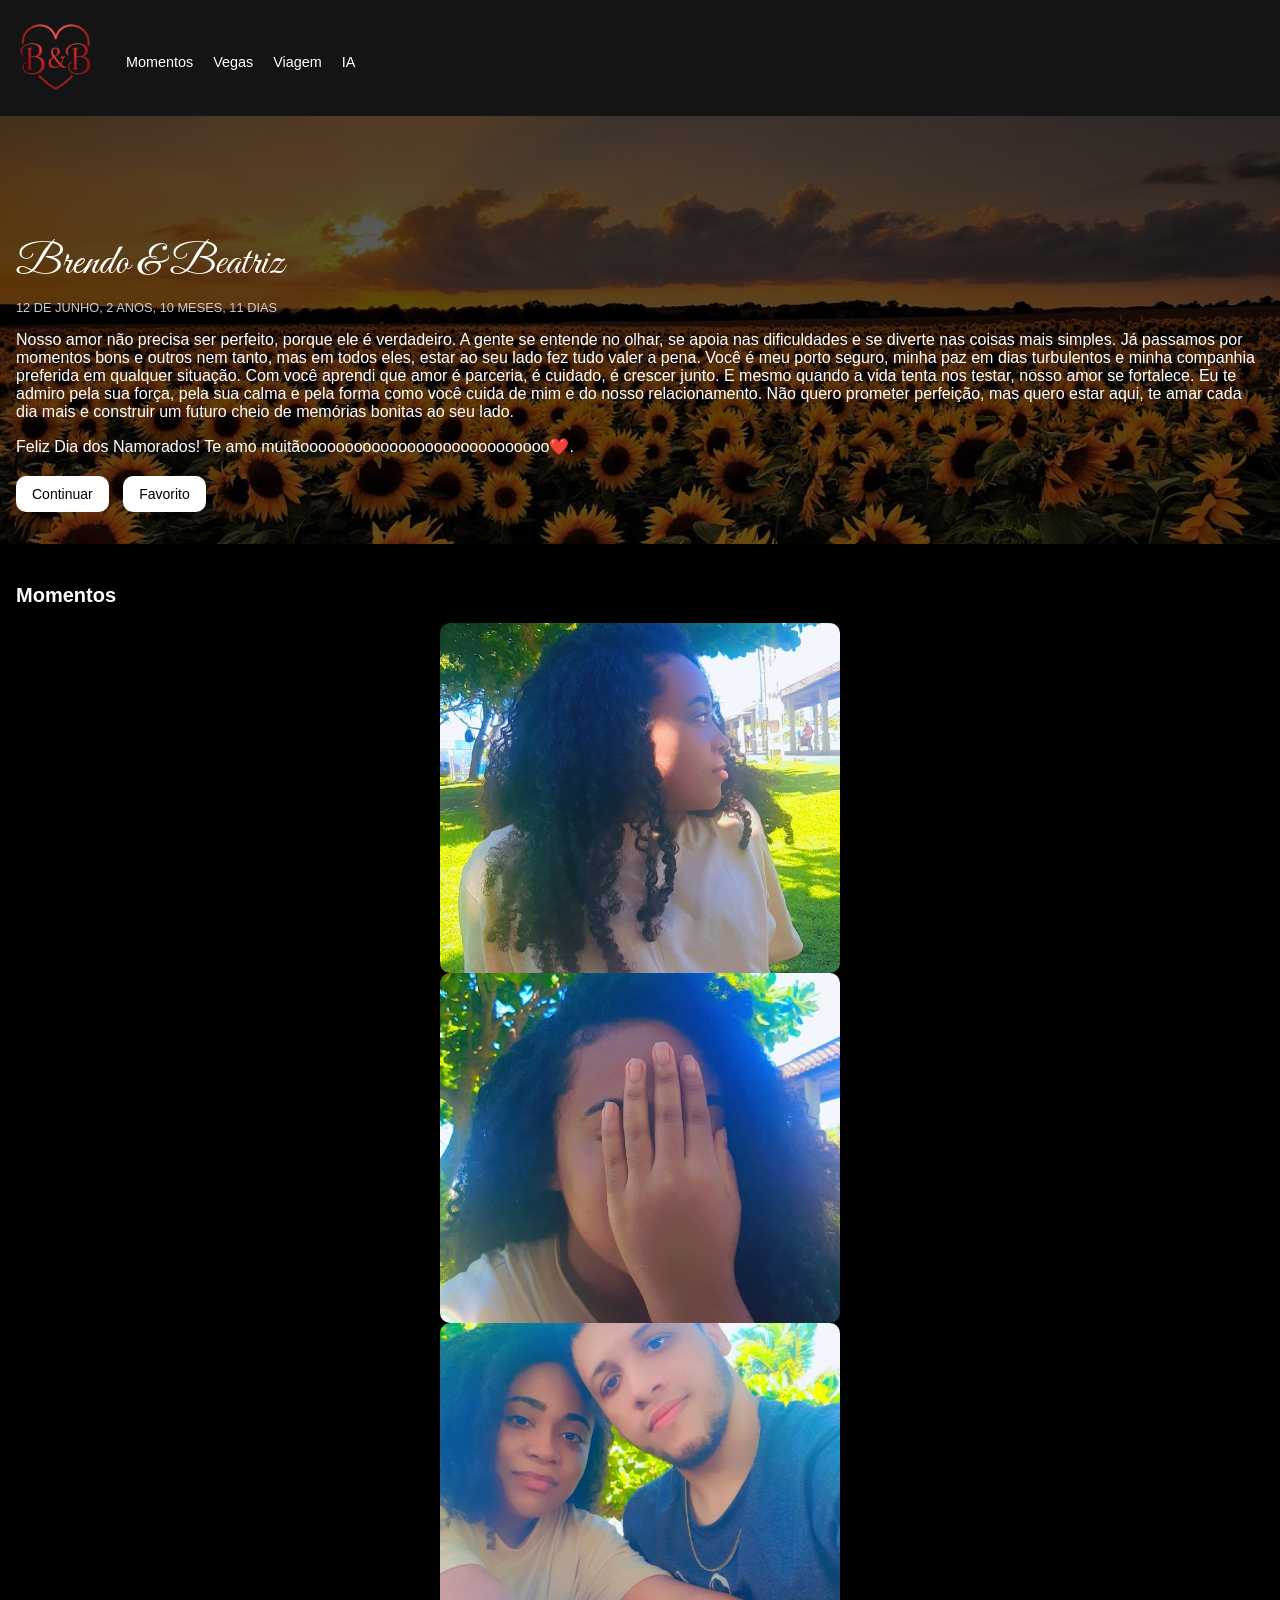
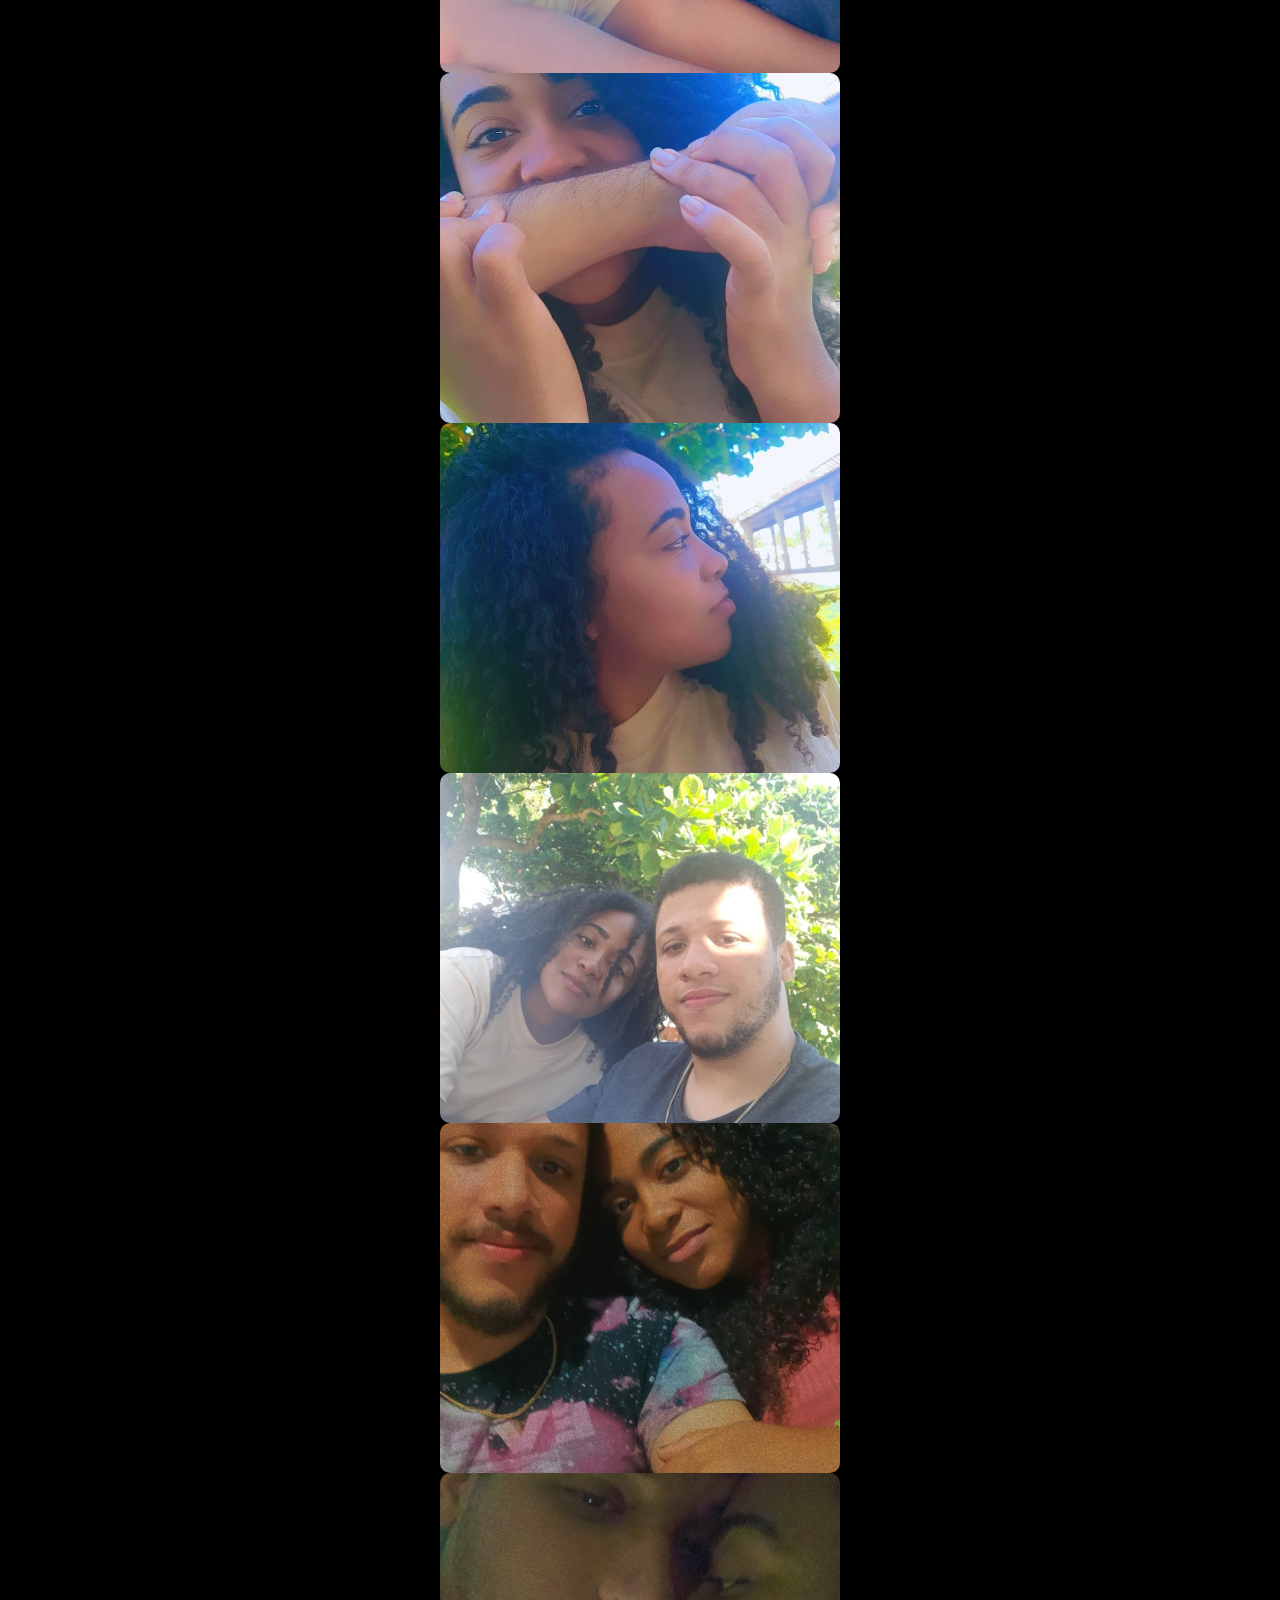
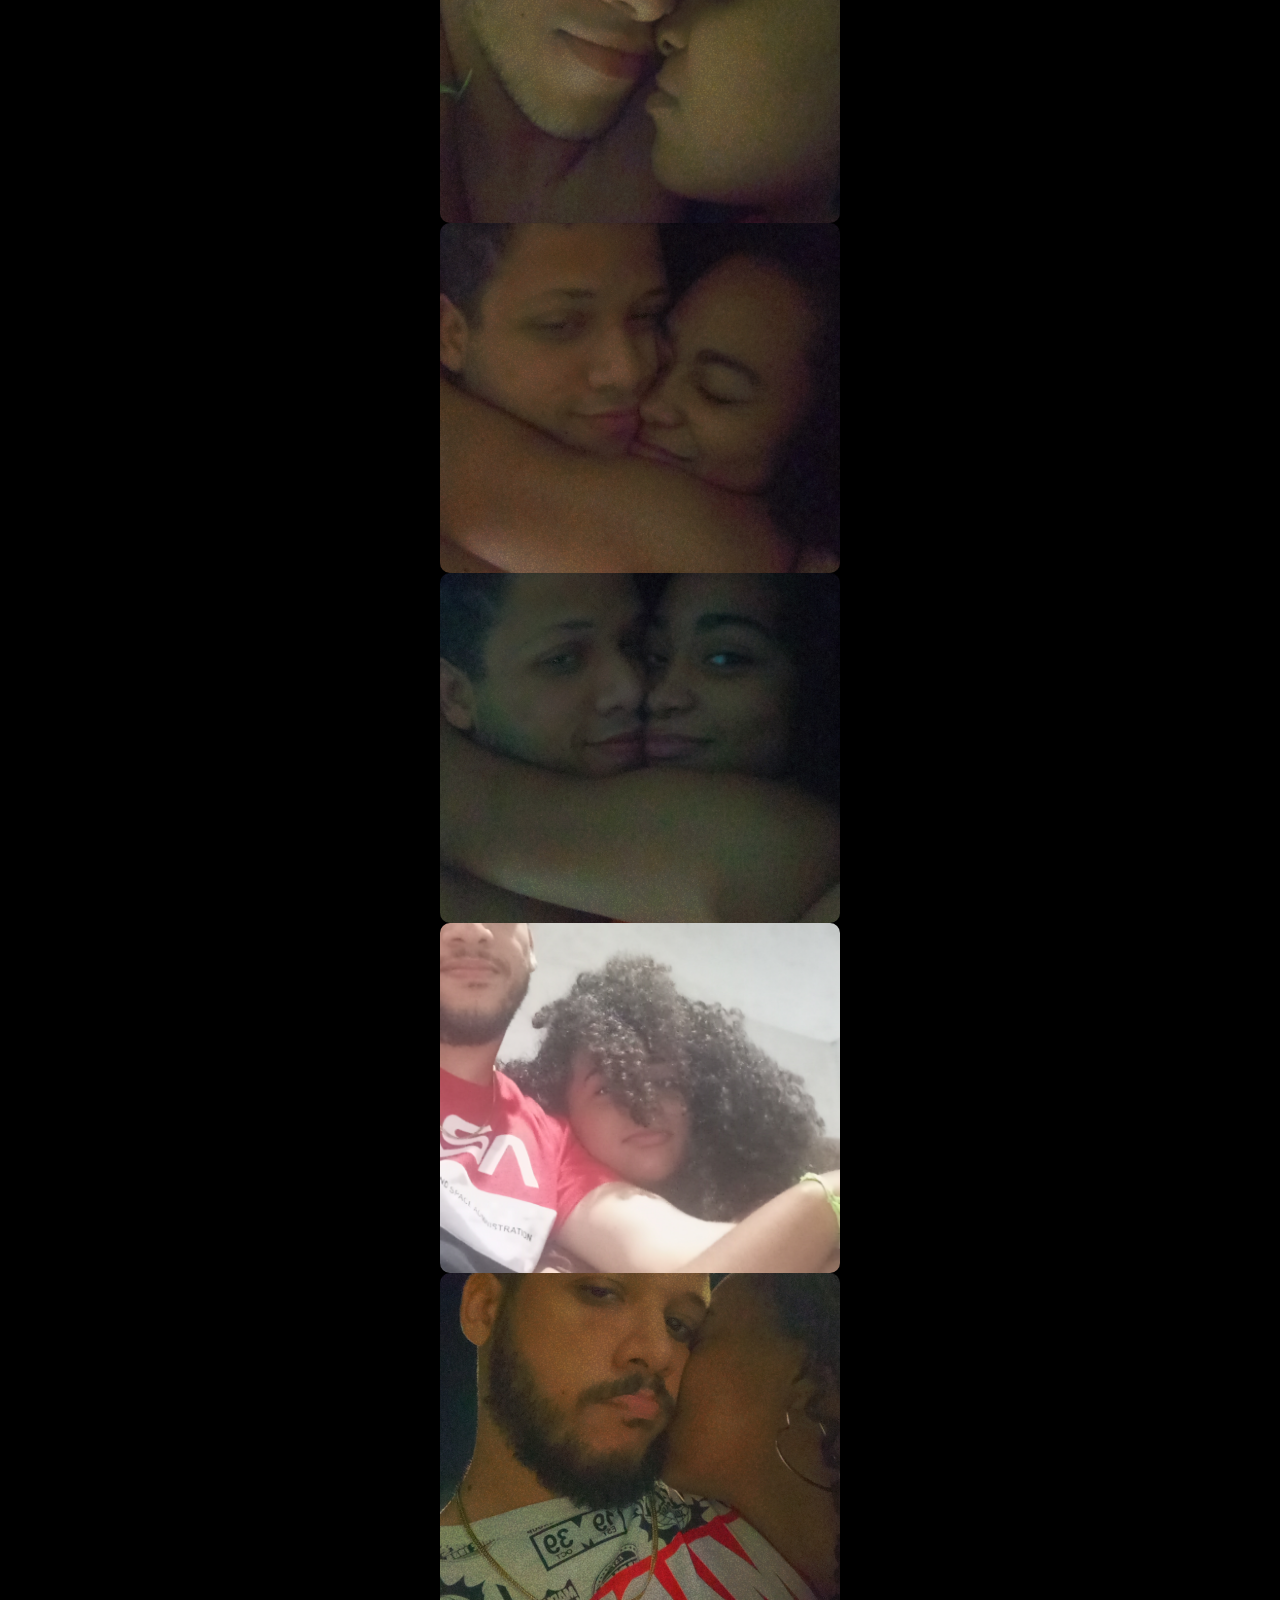
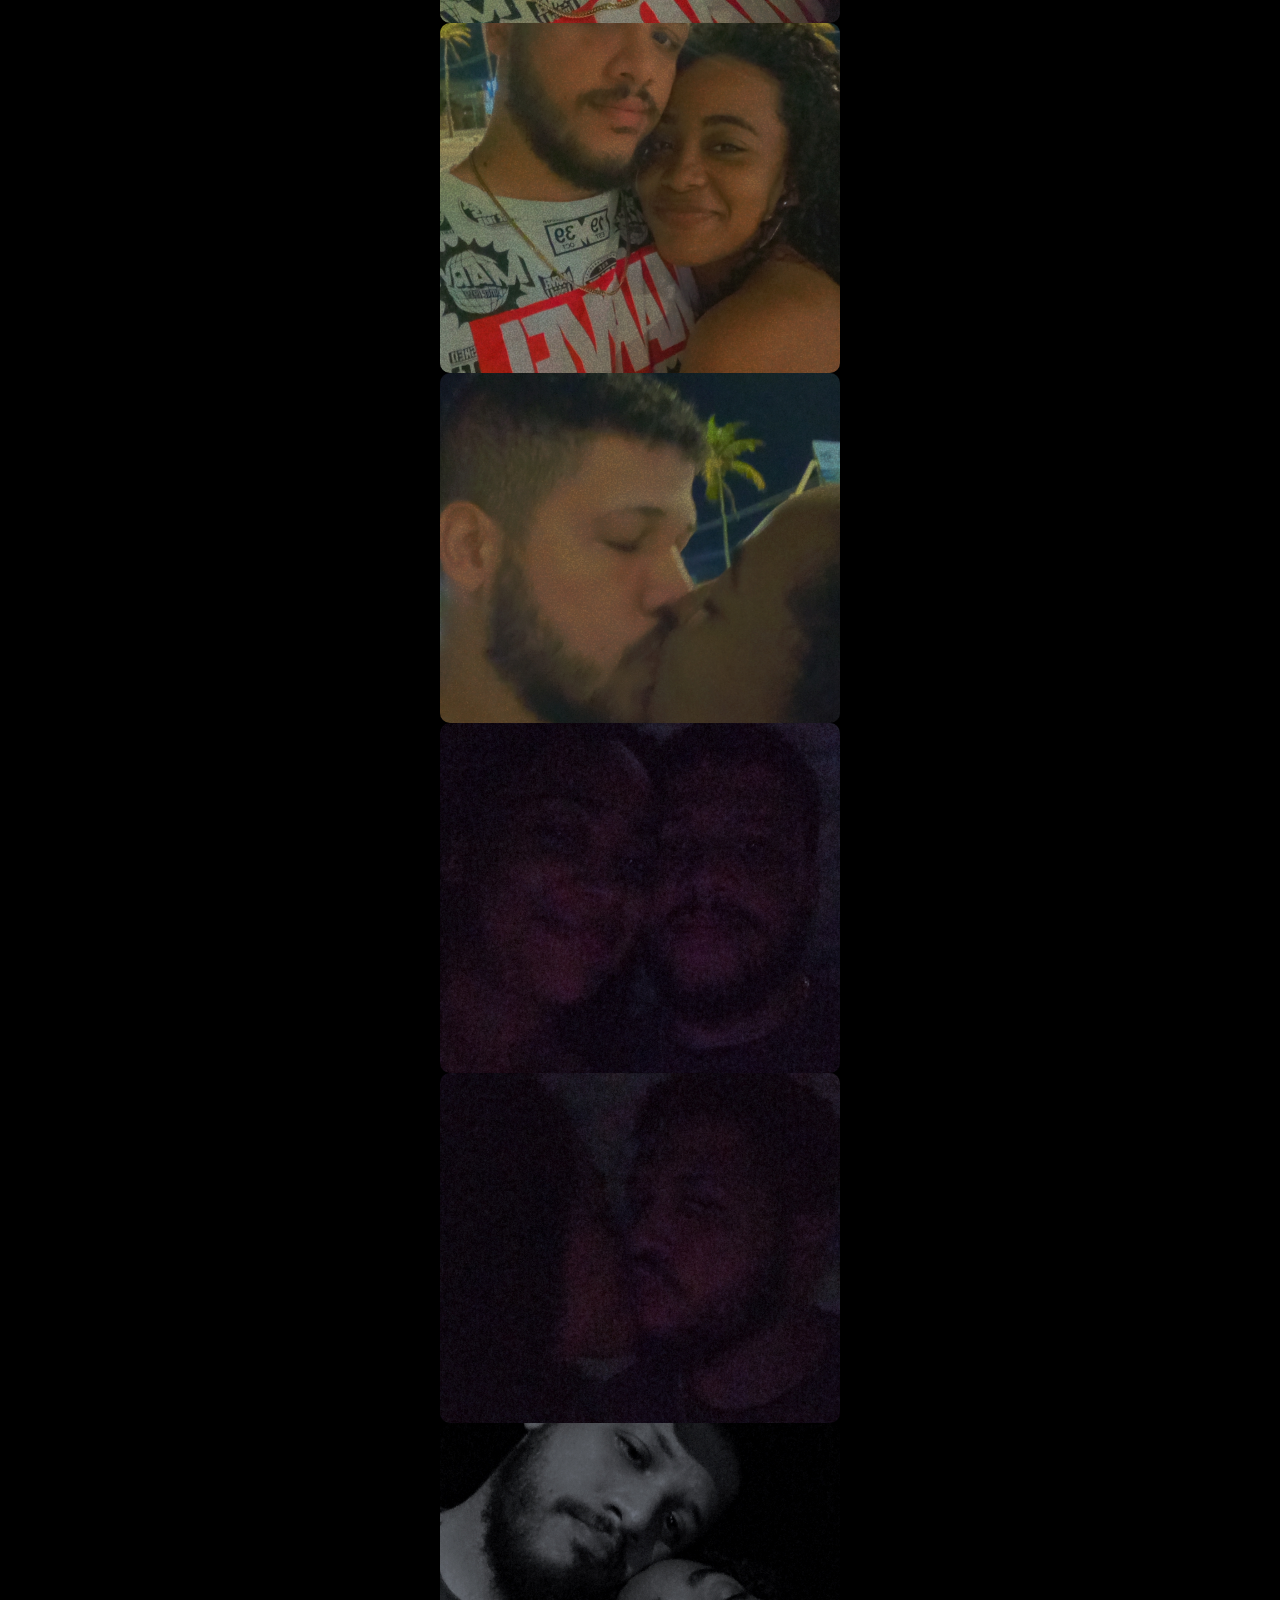
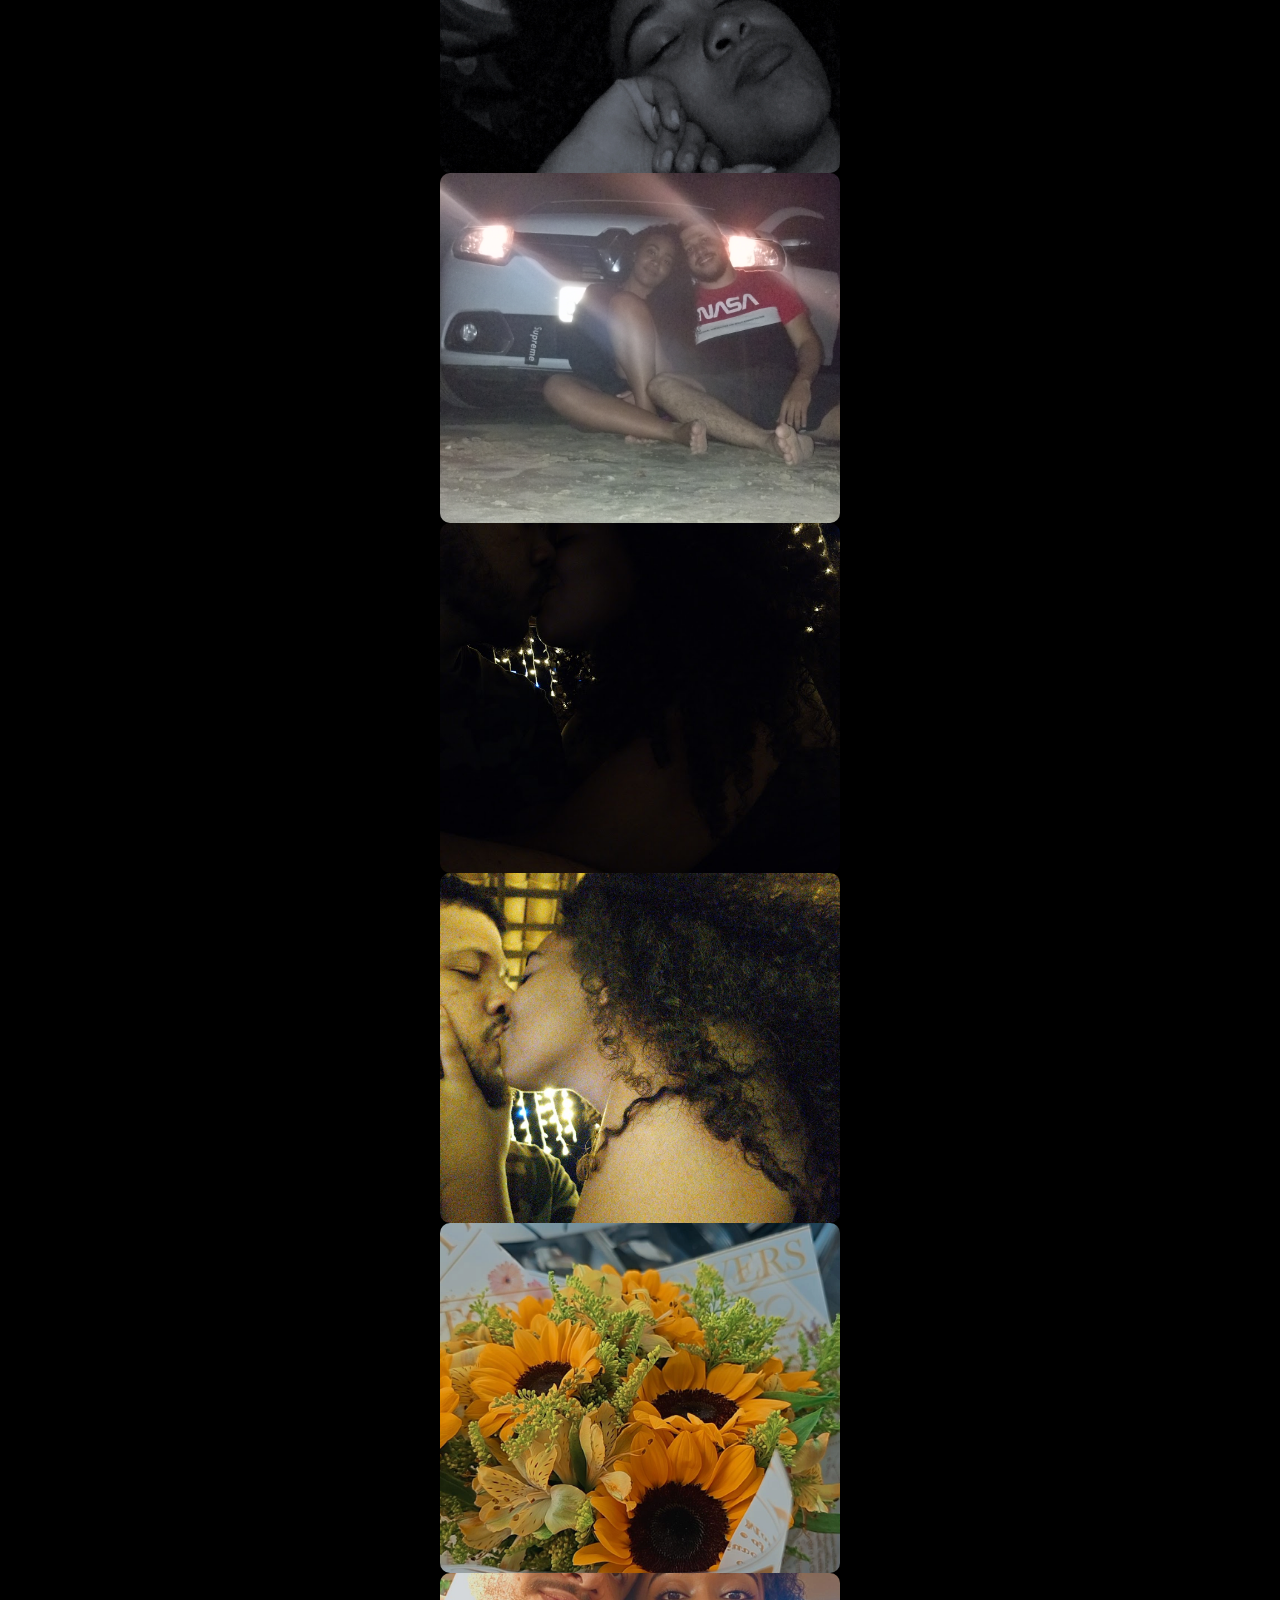
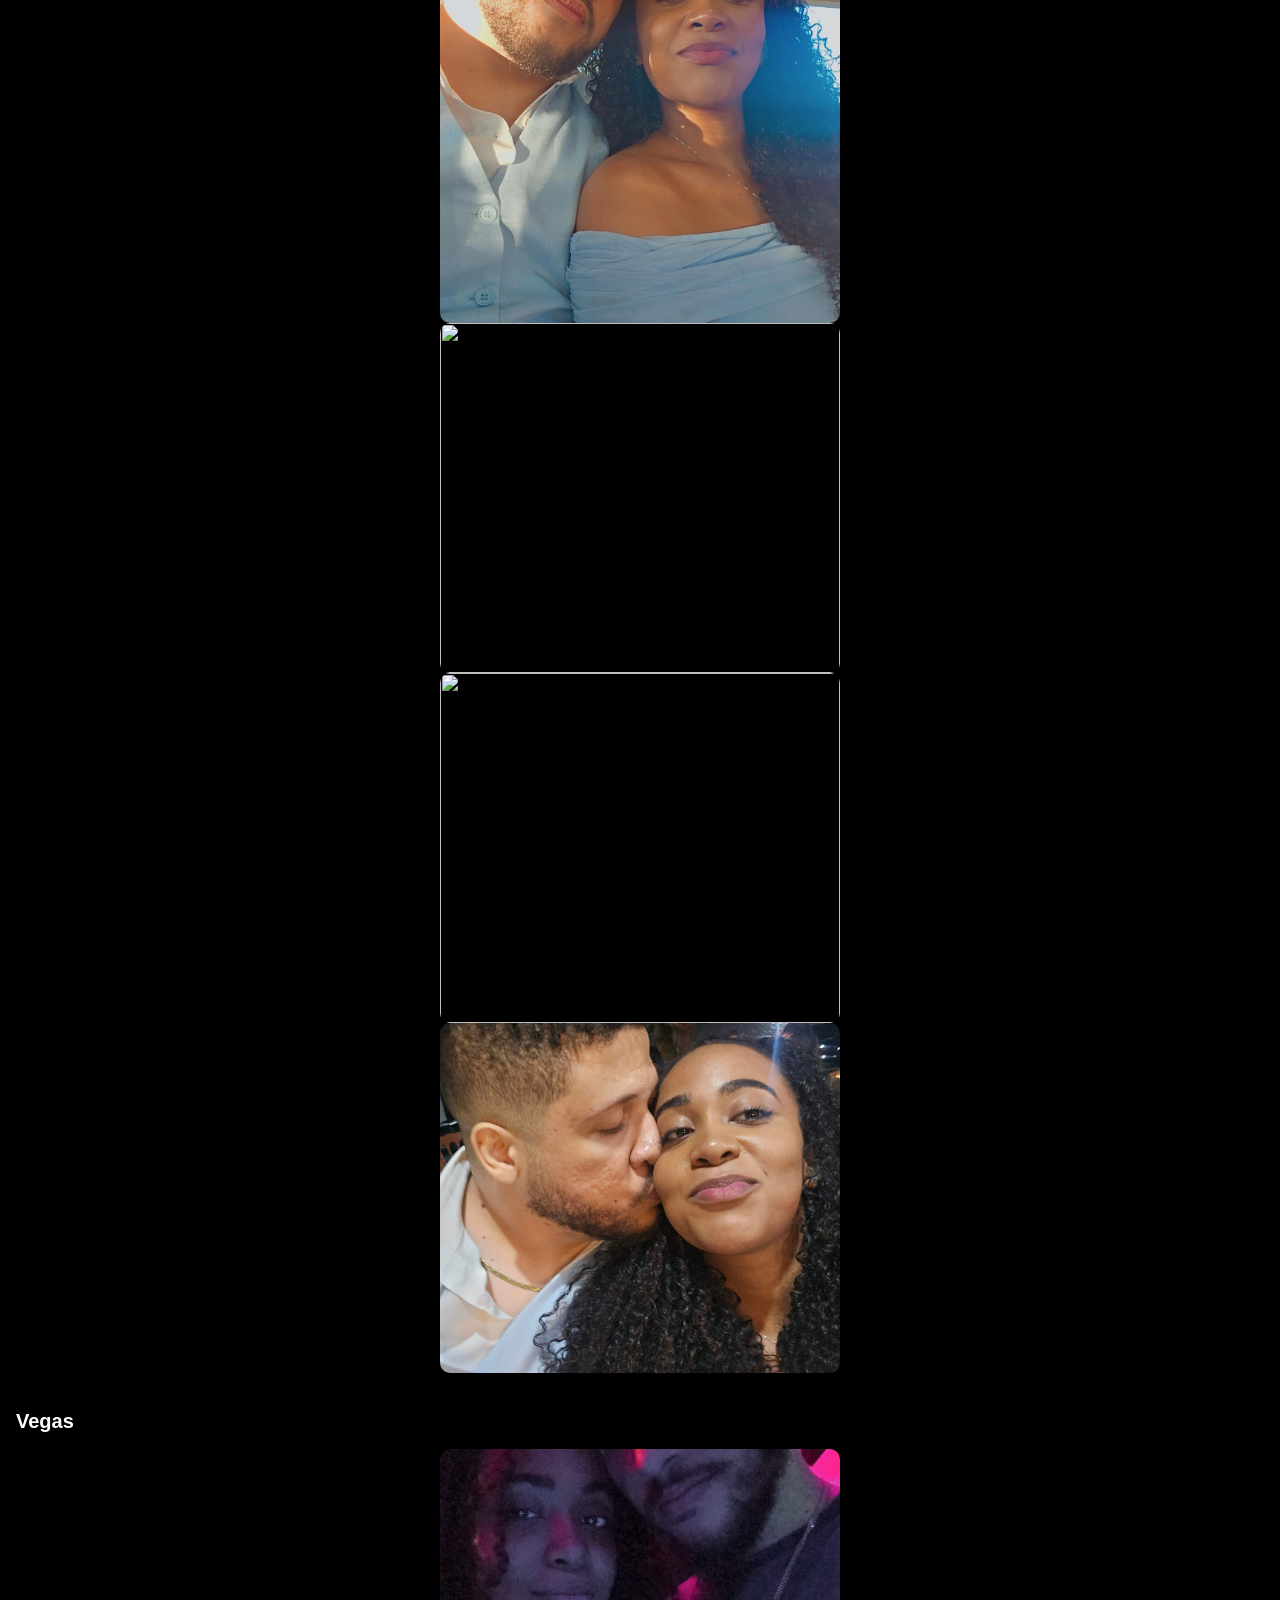
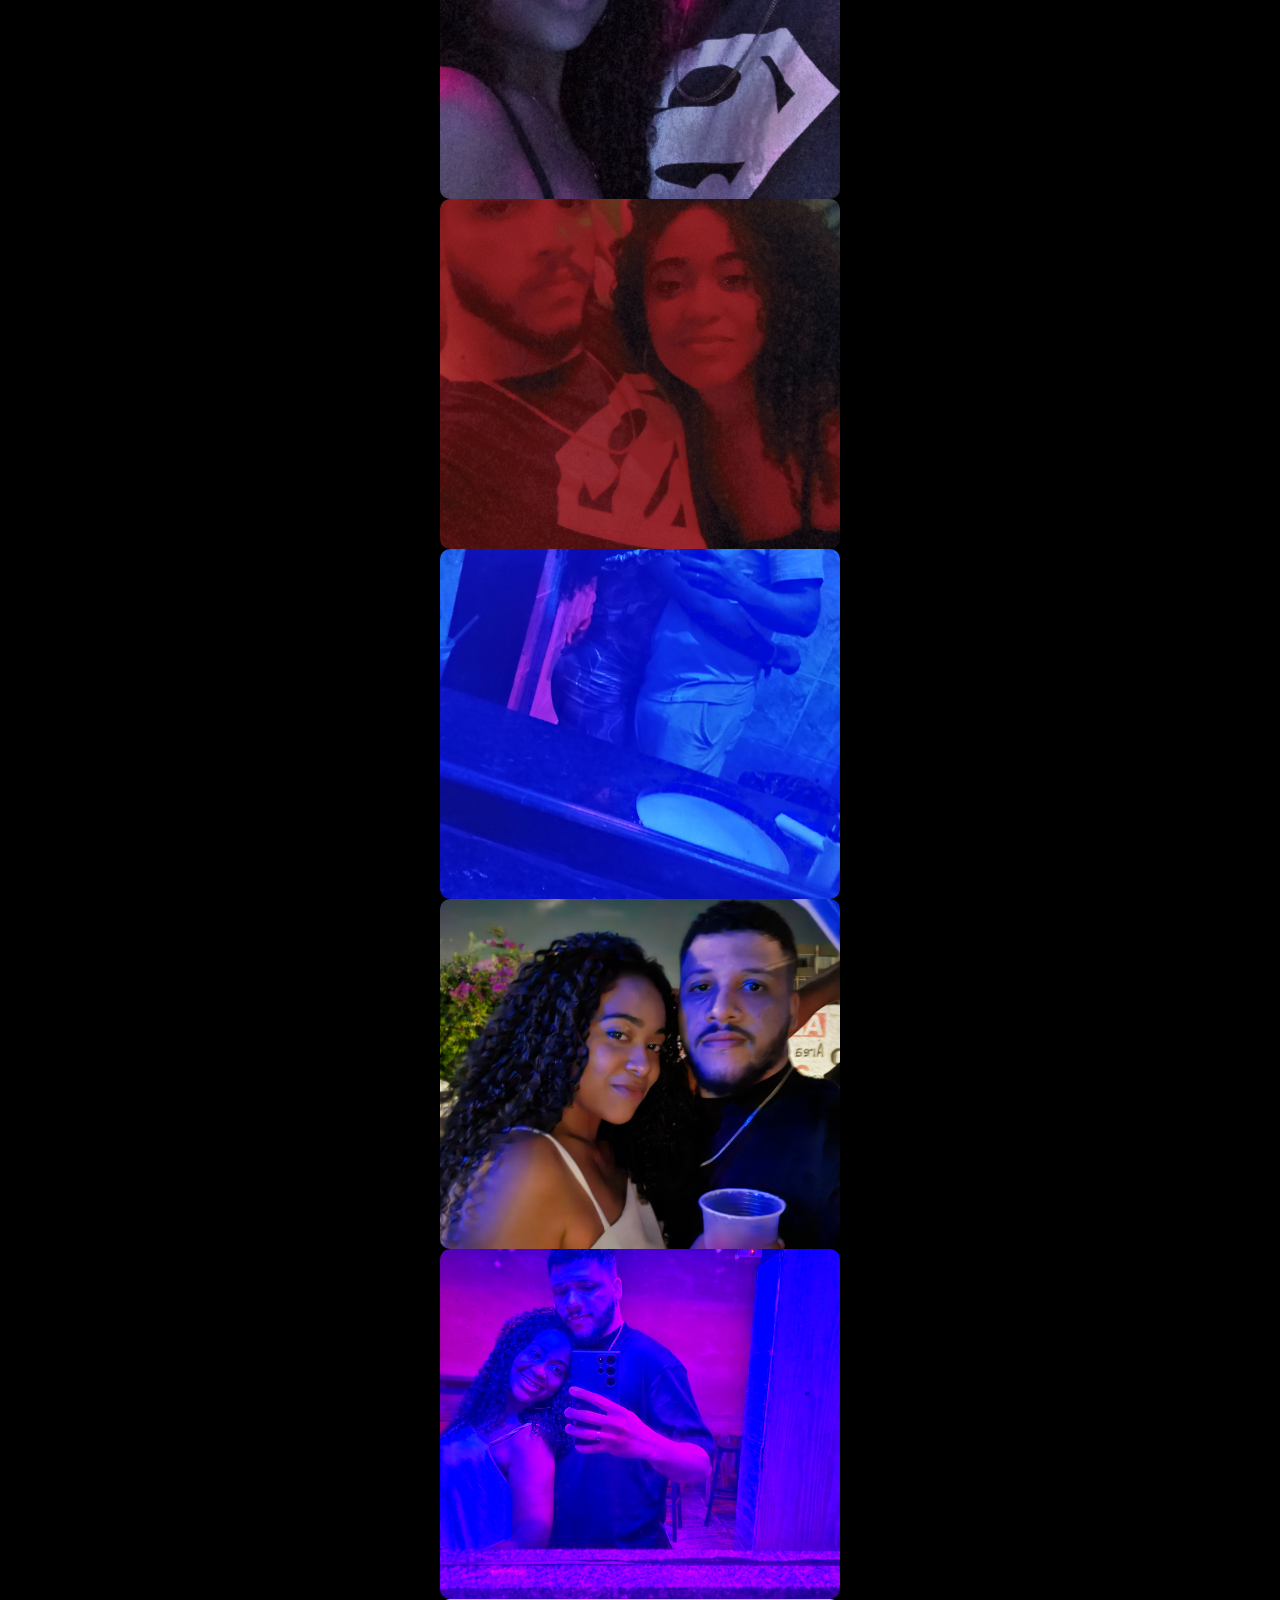
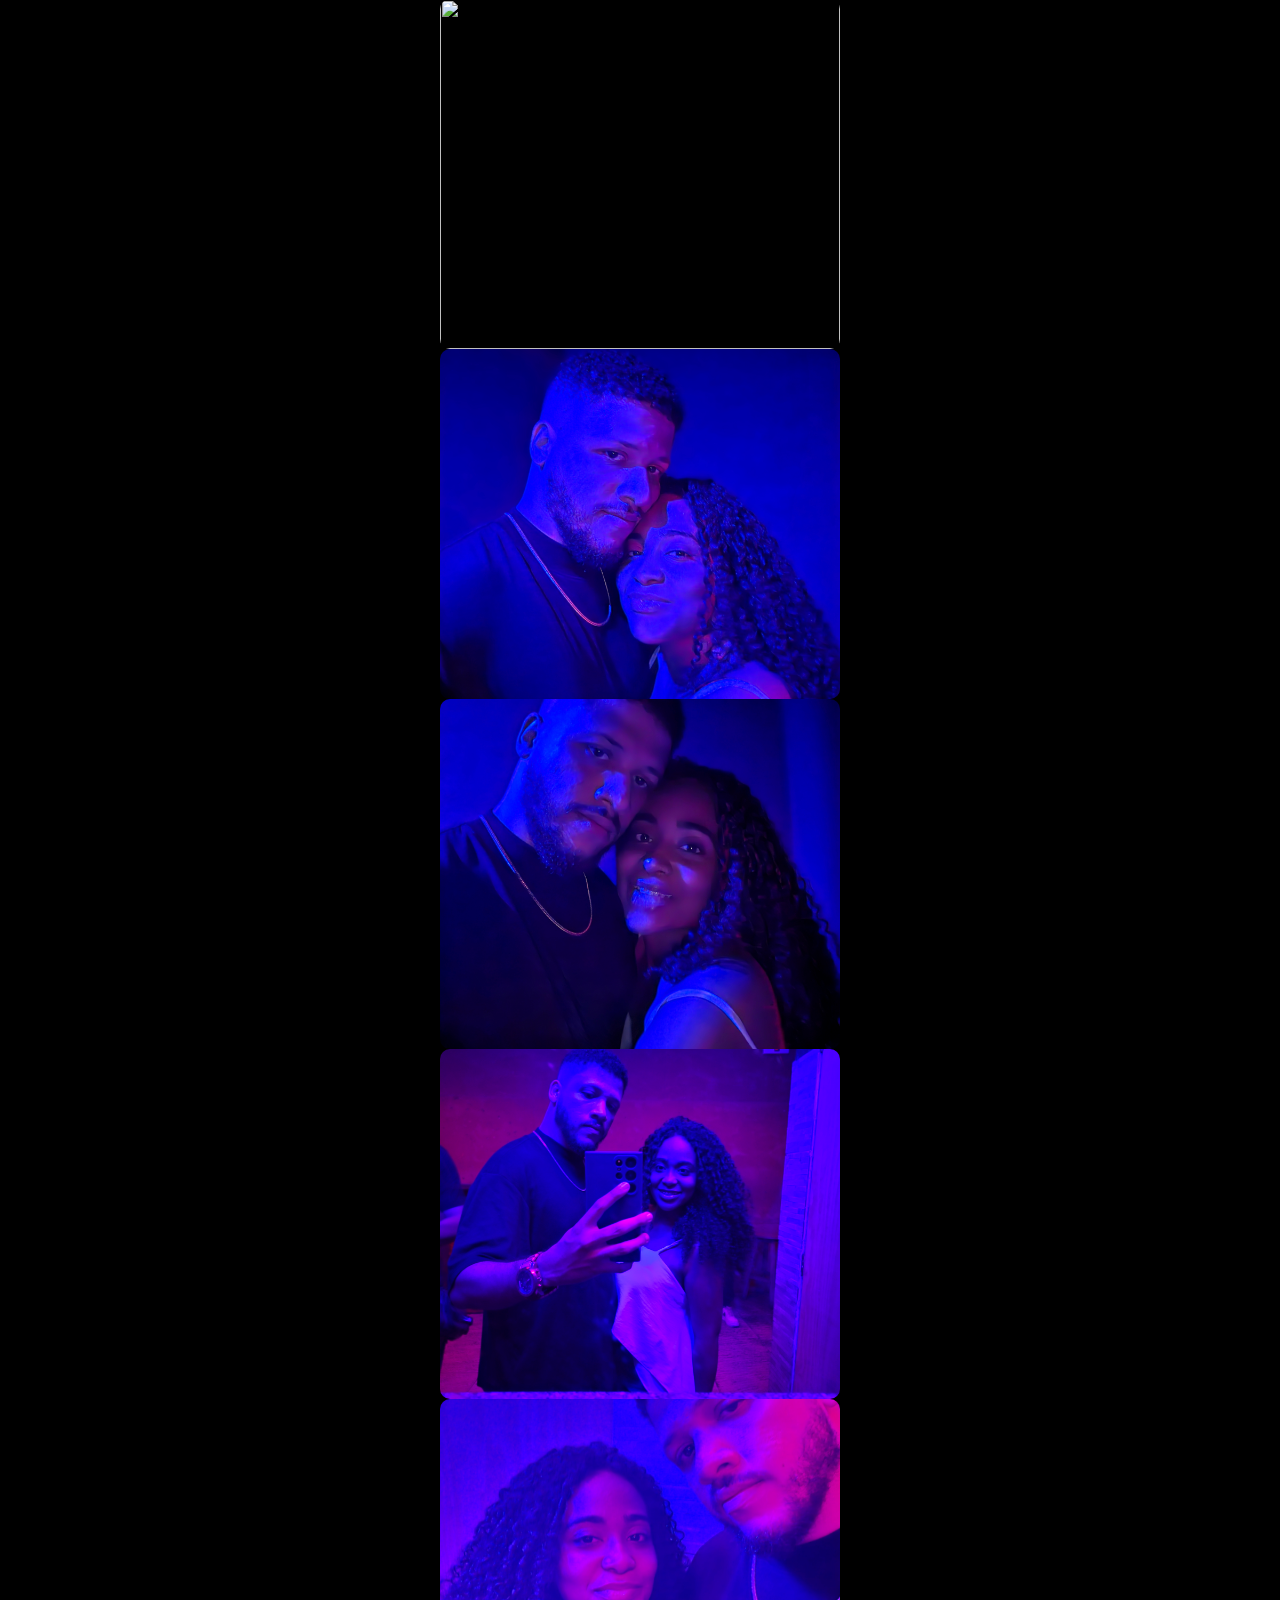
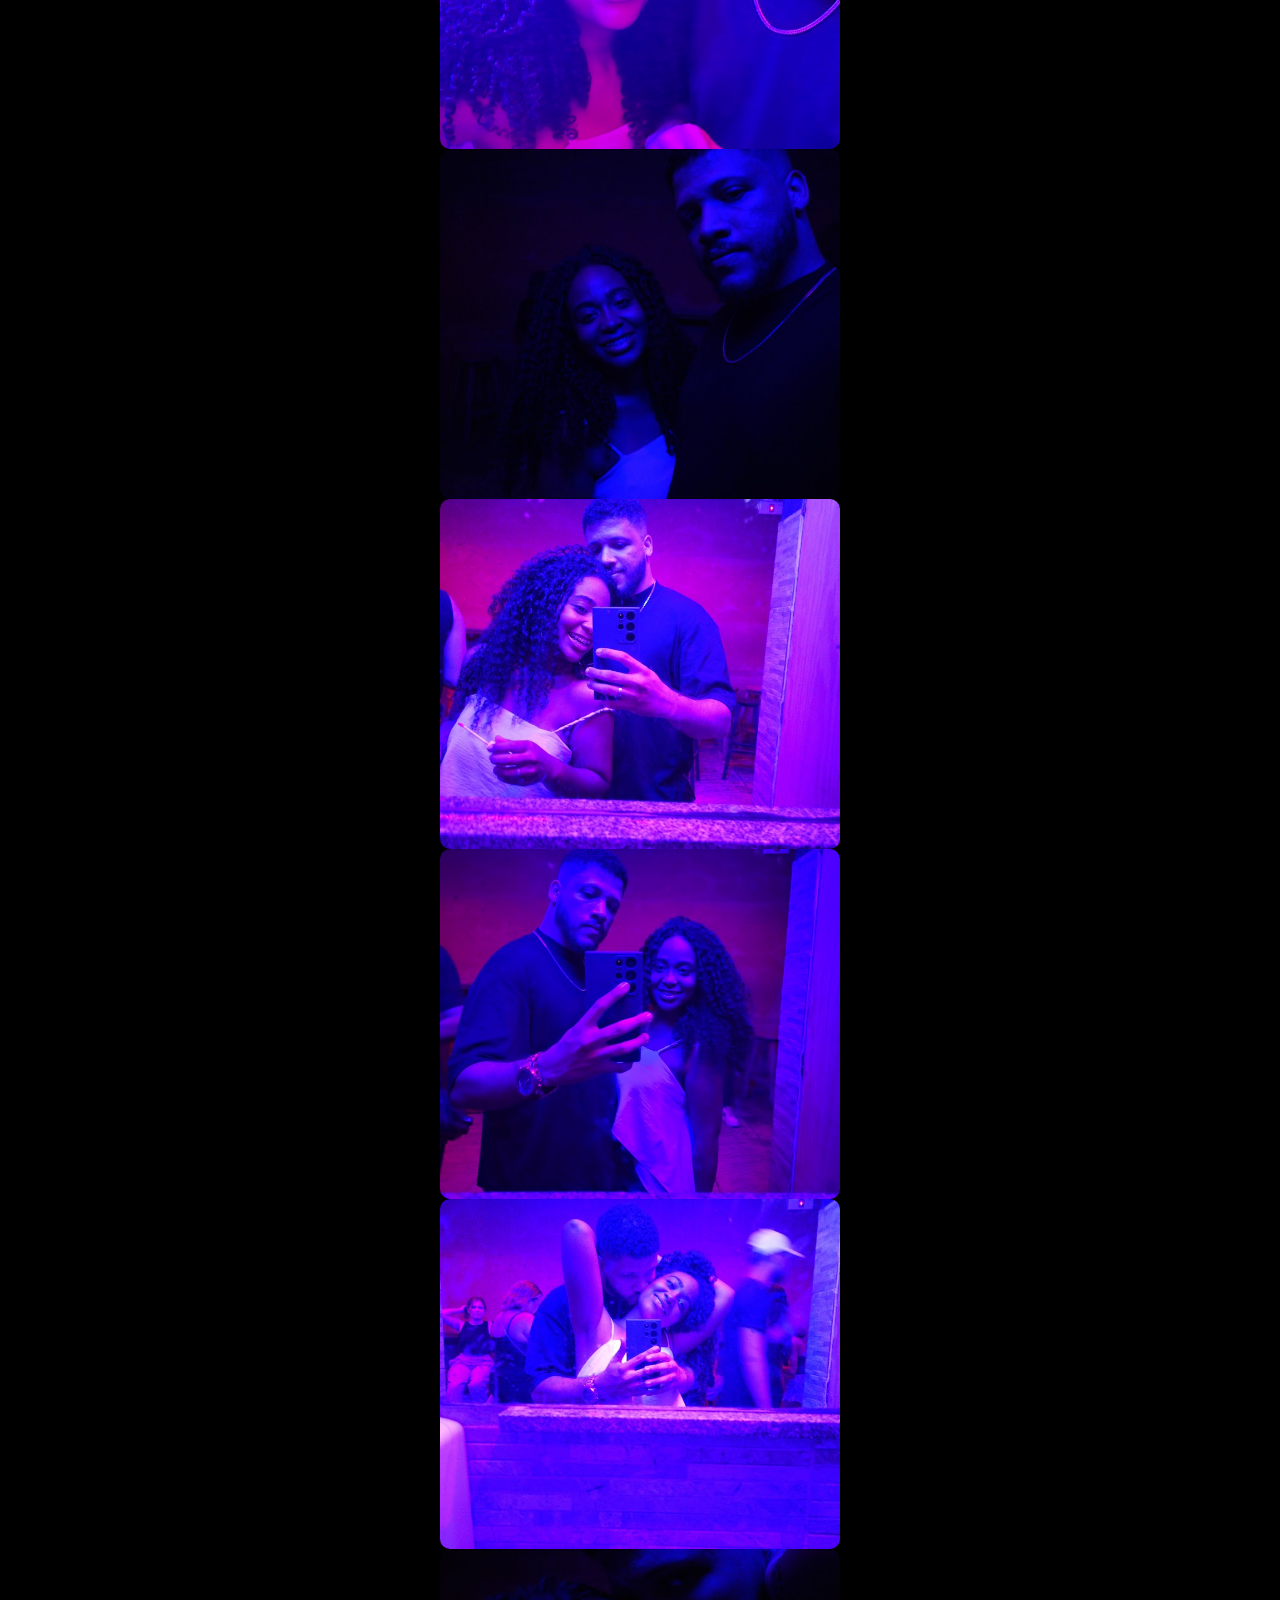
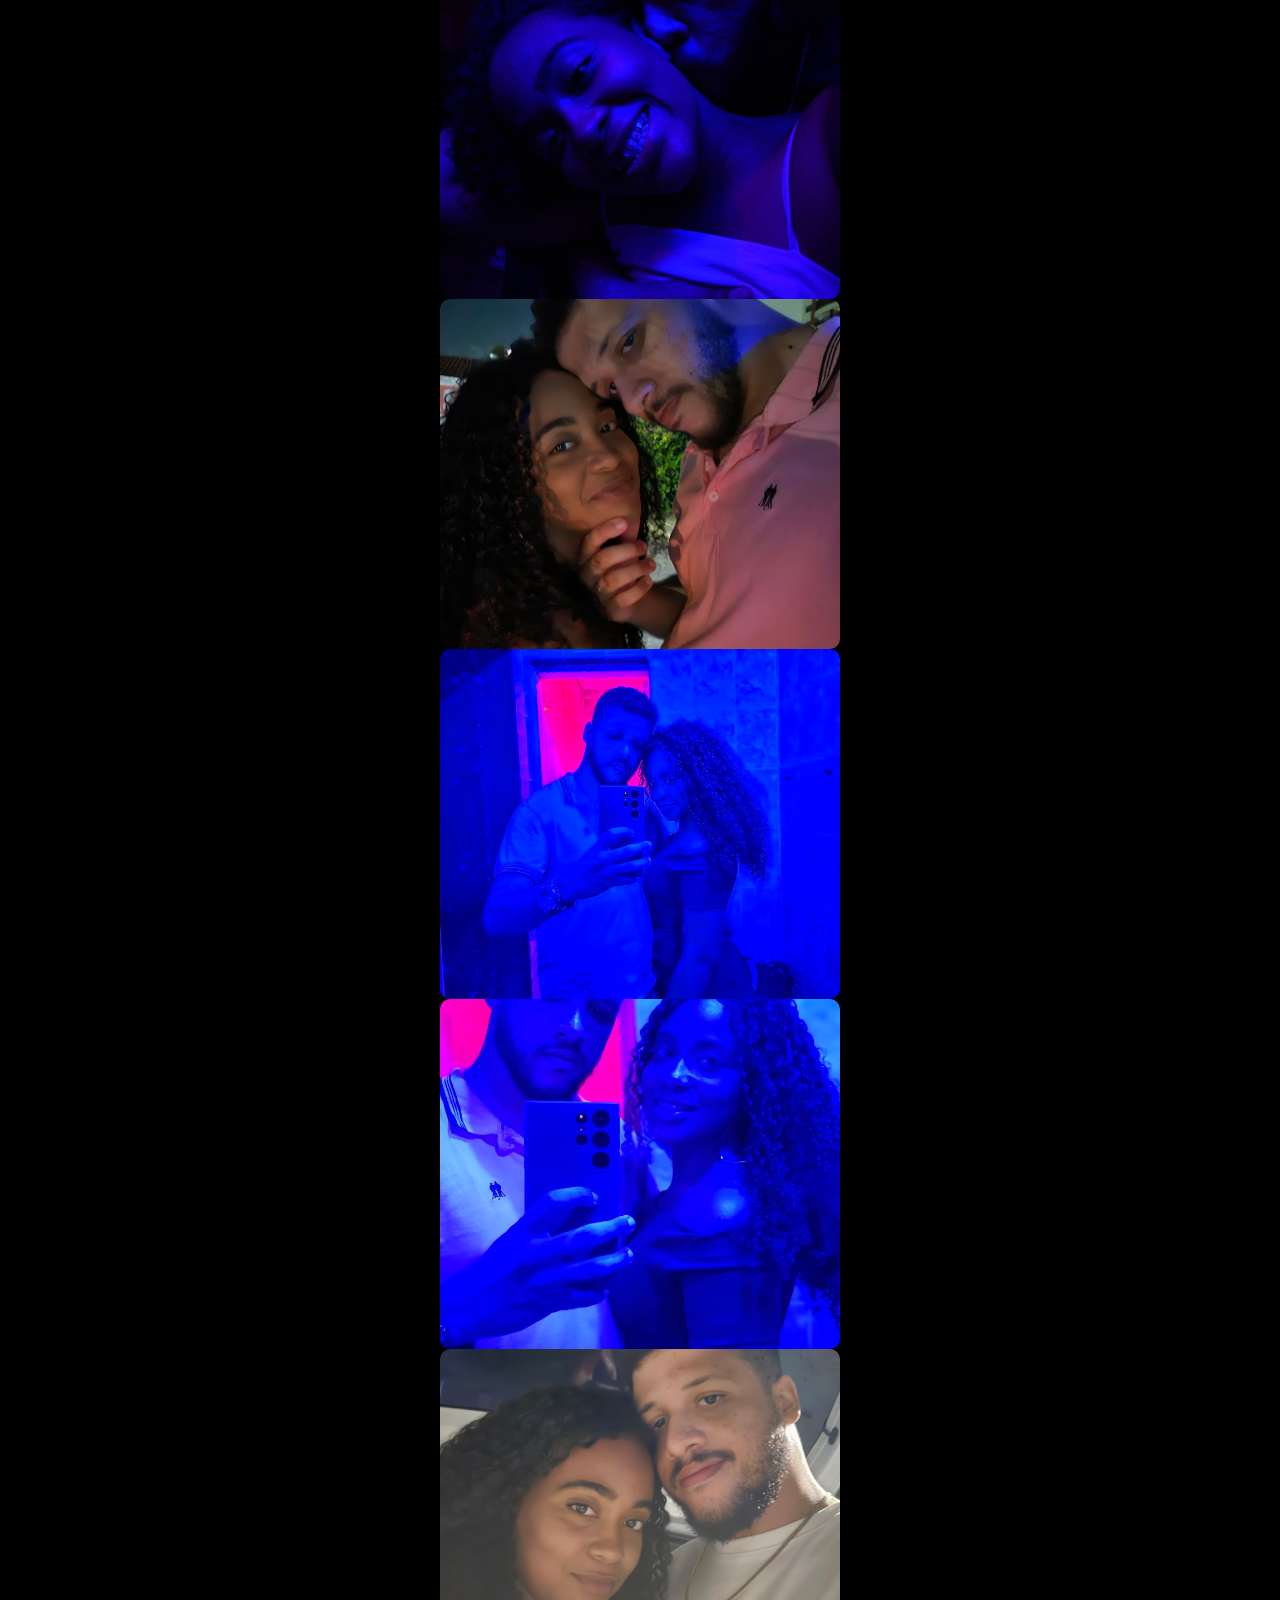
==== commit 21b3a0b4: "Ajustando favicon" ====
--- a/index.html
+++ b/index.html
@@ -3,7 +3,7 @@
   <head>
     <meta charset="UTF-8" />
     <meta name="viewport" content="width=device-width, initial-scale=1.0" />
-    <link rel="shortcut icon" href="img/logo.png" type="image/x-icon" />
+    <link rel="icon" href="/logo-favicon.png" />
     <link rel="stylesheet" href="style.css" />
     <link
       href="https://fonts.googleapis.com/css2?family=Great+Vibes&display=swap"
--- a/style.css
+++ b/style.css
@@ -29,7 +29,7 @@
 .cabecalho nav a {
   color: white;
   text-decoration: none;
-  font-size: 0.99rem;
+  font-size: 0.9rem;
 }
 
 .banner {
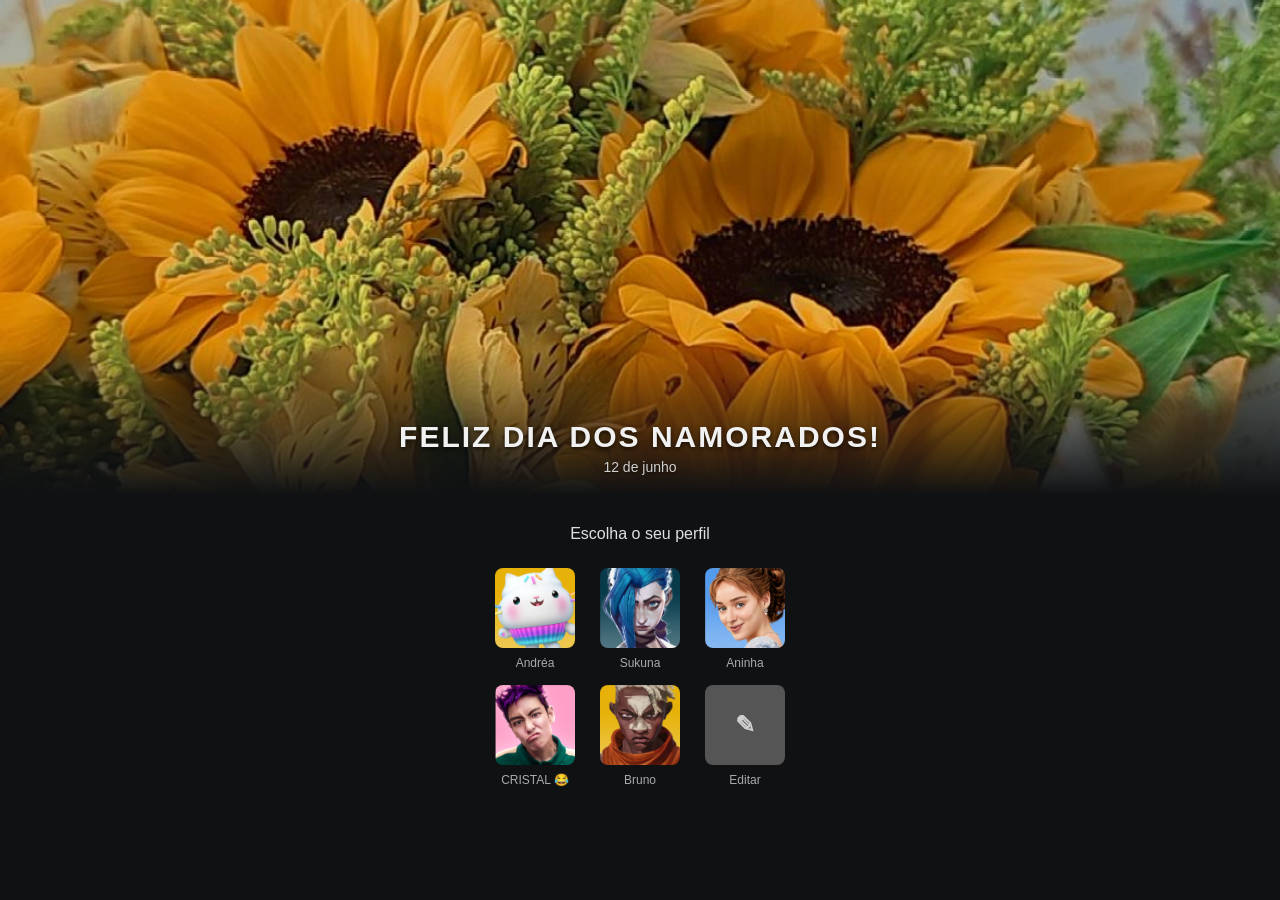
==== commit ea0002a9: "Ajustes finais" ====
--- a/index.html
+++ b/index.html
@@ -5,383 +5,98 @@
     <meta name="viewport" content="width=device-width, initial-scale=1.0" />
     <link rel="icon" href="/logo-favicon.png" />
     <link rel="stylesheet" href="style.css" />
-    <link
-      href="https://fonts.googleapis.com/css2?family=Great+Vibes&display=swap"
-      rel="stylesheet"
-    />
-    <link
-      rel="stylesheet"
-      href="https://cdn.jsdelivr.net/npm/swiper@12/swiper-bundle.min.css"
-    />
-    <link
-      rel="stylesheet"
-      href="https://cdnjs.cloudflare.com/ajax/libs/font-awesome/7.0.1/css/all.min.css"
-      integrity="sha512-2SwdPD6INVrV/lHTZbO2nodKhrnDdJK9/kg2XD1r9uGqPo1cUbujc+IYdlYdEErWNu69gVcYgdxlmVmzTWnetw=="
-      crossorigin="anonymous"
-      referrerpolicy="no-referrer"
-    />
     <title>Feliz Dia Dos Namorados</title>
   </head>
   <body>
-    <header class="cabecalho">
-      <div class="logo">
-        <img src="/img/logo.png" alt="" width="80px" />
+    <!-- Parte Superior: Pôster do Filme -->
+    <div class="poster-container">
+      <!-- Substitua 'sua-imagem-aqui.jpg' pelo link real da imagem do pôster -->
+      <img
+        src="/img/Momentos/21.webp"
+        alt="Pôster Resistência"
+        class="poster-image"
+      />
+      <div class="poster-overlay"></div>
+      <div class="title-group">
+        <h1 class="main-title">Feliz Dia Dos Namorados!</h1>
+        <p class="release-date">12 de junho</p>
       </div>
-      <nav>
-        <a href="#momentos">Momentos</a>
-        <a href="#vegas">Vegas</a>
-        <a href="#viagem">Viagem</a>
-        <a href="#ia">IA</a>
-      </nav>
-    </header>
+    </div>
 
-    <section class="banner">
-      <div class="conteudo">
-        <p class="titulo">Brendo & Beatriz</p>
-        <p class="detalhes">
-          <span>12 DE JUNHO, 2 ANOS, 10 MESES, 11 DIAS</span>
-          <span class="stars">
-            <i class="fa-solid fa-star" style="color: rgb(216, 8, 11)"></i>
-            <i class="fa-solid fa-star" style="color: rgb(216, 8, 11)"></i>
-            <i class="fa-solid fa-star" style="color: rgb(216, 8, 11)"></i>
-            <i class="fa-solid fa-star" style="color: rgb(216, 8, 11)"></i>
-            <i class="fa-solid fa-star" style="color: rgb(216, 8, 11)"></i>
-          </span>
-        </p>
+    <!-- Parte Inferior: Escolha do Perfil -->
+    <div class="profile-picker-container">
+      <div class="prompt-text">Escolha o seu perfil</div>
 
-        <p class="descricao">
-          Nosso amor não precisa ser perfeito, porque ele é verdadeiro. A gente
-          se entende no olhar, se apoia nas dificuldades e se diverte nas coisas
-          mais simples. Já passamos por momentos bons e outros nem tanto, mas em
-          todos eles, estar ao seu lado fez tudo valer a pena. Você é meu porto
-          seguro, minha paz em dias turbulentos e minha companhia preferida em
-          qualquer situação. Com você aprendi que amor é parceria, é cuidado, é
-          crescer junto. E mesmo quando a vida tenta nos testar, nosso amor se
-          fortalece. Eu te admiro pela sua força, pela sua calma e pela forma
-          como você cuida de mim e do nosso relacionamento. Não quero prometer
-          perfeição, mas quero estar aqui, te amar cada dia mais e construir um
-          futuro cheio de memórias bonitas ao seu lado.
-        </p>
-        <p>
-          Feliz Dia dos Namorados! Te amo muitãoooooooooooooooooooooooooooo❤️.
-        </p>
-        <div class="botoes">
-          <button>
-            <i class="fa-solid fa-play" style="color: rgb(0, 0, 0)"></i
-            >Continuar
-          </button>
-          <button>
-            <i class="fa-solid fa-star" style="color: rgb(0, 0, 0)"></i>Favorito
-          </button>
+      <div class="profiles-grid">
+        <!-- Perfil 1: Gatinho -->
+        <div class="profile-item">
+          <div class="profile-avatar-container">
+            <img
+              src="/img/Perfis/perfil-andre.png"
+              alt="Andréa"
+              class="profile-avatar-img"
+            />
+          </div>
+          <div class="profile-name">Andréa</div>
+        </div>
+
+        <!-- Perfil 2: Jinx -->
+        <div class="profile-item" onclick="window.location.href = '/home.html'">
+          <div class="profile-avatar-container">
+            <img
+              src="/img/Perfis/perfil-sukuna.png"
+              alt="Legoshi"
+              class="profile-avatar-img"
+            />
+          </div>
+          <div class="profile-name">Sukuna</div>
+        </div>
+
+        <!-- Perfil 3: Moça -->
+        <div class="profile-item">
+          <div class="profile-avatar-container">
+            <img
+              src="/img/Perfis/perfil-aninha.png"
+              alt="Aninha"
+              class="profile-avatar-img"
+            />
+          </div>
+          <div class="profile-name">Aninha</div>
+        </div>
+
+        <!-- Perfil 4: CRISTAL -->
+        <div class="profile-item">
+          <div class="profile-avatar-container">
+            <img
+              src="/img/Perfis/perfil-cristal.png"
+              alt="CRISTAL"
+              class="profile-avatar-img"
+            />
+          </div>
+          <div class="profile-name">CRISTAL 😂</div>
+        </div>
+
+        <!-- Perfil 5: Bruno -->
+        <div class="profile-item">
+          <div class="profile-avatar-container">
+            <img
+              src="/img/Perfis/perfil-bruno.png"
+              alt="Bruno"
+              class="profile-avatar-img"
+            />
+          </div>
+          <div class="profile-name">Bruno</div>
+        </div>
+
+        <!-- Botão de Editar -->
+        <div class="profile-item">
+          <div class="edit-profile-avatar">
+            <!-- Ícone de Lápis Simples (Unicode ou Imagem) -->
+            <span class="edit-icon">&#x270E;</span>
+          </div>
+          <div class="profile-name">Editar</div>
         </div>
       </div>
-    </section>
-
-    <section class="momentos">
-      <h2 id="momentos">Momentos</h2>
-
-      <!-- Slider main container -->
-      <div class="swiper">
-        <!-- Additional required wrapper -->
-        <div class="swiper-wrapper">
-          <!-- Slides -->
-          <div class="swiper-slide">
-            <img src="/img/Momentos/1.jpg" alt="" />
-          </div>
-          <div class="swiper-slide">
-            <img src="/img/Momentos/2.jpg" alt="" />
-          </div>
-          <div class="swiper-slide">
-            <img src="/img/Momentos/3.jpg" alt="" />
-          </div>
-          <div class="swiper-slide">
-            <img src="/img/Momentos/4.jpg" alt="" />
-          </div>
-          <div class="swiper-slide">
-            <img src="/img/Momentos/5.jpg" alt="" />
-          </div>
-          <div class="swiper-slide">
-            <img src="/img/Momentos/6.jpg" alt="" />
-          </div>
-          <div class="swiper-slide">
-            <img src="/img/Momentos/7.jpg" alt="" />
-          </div>
-          <div class="swiper-slide">
-            <img src="/img/Momentos/8.jpg" alt="" />
-          </div>
-          <div class="swiper-slide">
-            <img src="/img/Momentos/9.jpg" alt="" />
-          </div>
-          <div class="swiper-slide">
-            <img src="/img/Momentos/10.jpg" alt="" />
-          </div>
-          <div class="swiper-slide">
-            <img src="/img/Momentos/11.jpg" alt="" />
-          </div>
-          <div class="swiper-slide">
-            <img src="/img/Momentos/12.jpg" alt="" />
-          </div>
-          <div class="swiper-slide">
-            <img src="/img/Momentos/13.jpg" alt="" />
-          </div>
-          <div class="swiper-slide">
-            <img src="/img/Momentos/14.jpg" alt="" />
-          </div>
-          <div class="swiper-slide">
-            <img src="/img/Momentos/15.jpg" alt="" />
-          </div>
-          <div class="swiper-slide">
-            <img src="/img/Momentos/16.jpg" alt="" />
-          </div>
-          <div class="swiper-slide">
-            <img src="/img/Momentos/17.jpg" alt="" />
-          </div>
-          <div class="swiper-slide">
-            <img src="/img/Momentos/18.jpg" alt="" />
-          </div>
-          <div class="swiper-slide">
-            <img src="/img/Momentos/19.jpg" alt="" />
-          </div>
-          <div class="swiper-slide">
-            <img src="/img/Momentos/20.jpg" alt="" />
-          </div>
-          <div class="swiper-slide">
-            <img src="/img/Momentos/21.webp" alt="" />
-          </div>
-          <div class="swiper-slide">
-            <img src="/img/Momentos/22.webp" alt="" />
-          </div>
-          <div class="swiper-slide">
-            <img src="/img/Momentos/23.jpg" alt="" />
-          </div>
-          <div class="swiper-slide">
-            <img src="/img/Momentos/24.jpg" alt="" />
-          </div>
-          <div class="swiper-slide">
-            <img src="/img/Momentos/25.jpg" alt="" />
-          </div>
-        </div>
-      </div>
-
-      <h2 id="vegas">Vegas</h2>
-
-      <!-- Slider main container -->
-      <div class="swiper">
-        <!-- Additional required wrapper -->
-        <div class="swiper-wrapper">
-          <!-- Slides -->
-          <div class="swiper-slide">
-            <img src="/img/Vegas/1.jpg" alt="" />
-          </div>
-          <div class="swiper-slide">
-            <img src="/img/Vegas/2.jpg" alt="" />
-          </div>
-          <div class="swiper-slide">
-            <img src="/img/Vegas/3.jpg" alt="" />
-          </div>
-          <div class="swiper-slide">
-            <img src="/img/Vegas/4.jpg" alt="" />
-          </div>
-          <div class="swiper-slide">
-            <img src="/img/Vegas/5.jpg" alt="" />
-          </div>
-          <div class="swiper-slide">
-            <img src="/img/Vegas/6.jpg" alt="" />
-          </div>
-          <div class="swiper-slide">
-            <img src="/img/Vegas/7.jpg" alt="" />
-          </div>
-          <div class="swiper-slide">
-            <img src="/img/Vegas/8.jpg" alt="" />
-          </div>
-          <div class="swiper-slide">
-            <img src="/img/Vegas/9.jpg" alt="" />
-          </div>
-          <div class="swiper-slide">
-            <img src="/img/Vegas/10.jpg" alt="" />
-          </div>
-          <div class="swiper-slide">
-            <img src="/img/Vegas/11.jpg" alt="" />
-          </div>
-          <div class="swiper-slide">
-            <img src="/img/Vegas/12.jpg" alt="" />
-          </div>
-          <div class="swiper-slide">
-            <img src="/img/Vegas/13.jpg" alt="" />
-          </div>
-          <div class="swiper-slide">
-            <img src="/img/Vegas/14.jpg" alt="" />
-          </div>
-          <div class="swiper-slide">
-            <img src="/img/Vegas/15.jpg" alt="" />
-          </div>
-          <div class="swiper-slide">
-            <img src="/img/Vegas/16.jpg" alt="" />
-          </div>
-          <div class="swiper-slide">
-            <img src="/img/Vegas/17.jpg" alt="" />
-          </div>
-          <div class="swiper-slide">
-            <img src="/img/Vegas/18.jpg" alt="" />
-          </div>
-          <div class="swiper-slide">
-            <img src="/img/Vegas/19.jpg" alt="" />
-          </div>
-          <div class="swiper-slide">
-            <img src="/img/Vegas/20.jpg" alt="" />
-          </div>
-          <div class="swiper-slide">
-            <img src="/img/Vegas/21.jpg" alt="" />
-          </div>
-          <div class="swiper-slide">
-            <img src="/img/Vegas/22.jpg" alt="" />
-          </div>
-          <div class="swiper-slide">
-            <img src="/img/Vegas/23.jpg" alt="" />
-          </div>
-          <div class="swiper-slide">
-            <img src="/img/Vegas/24.jpg" alt="" />
-          </div>
-          <div class="swiper-slide">
-            <img src="/img/Vegas/25.jpg" alt="" />
-          </div>
-          <div class="swiper-slide">
-            <img src="/img/Vegas/26.jpg" alt="" />
-          </div>
-          <div class="swiper-slide">
-            <img src="/img/Vegas/27.jpg" alt="" />
-          </div>
-          <div class="swiper-slide">
-            <img src="/img/Vegas/28.jpg" alt="" />
-          </div>
-          <div class="swiper-slide">
-            <img src="/img/Vegas/29.jpg" alt="" />
-          </div>
-          <div class="swiper-slide">
-            <img src="/img/Vegas/30.jpg" alt="" />
-          </div>
-          <div class="swiper-slide">
-            <img src="/img/Vegas/31.jpg" alt="" />
-          </div>
-          <div class="swiper-slide">
-            <img src="/img/Vegas/32.jpg" alt="" />
-          </div>
-          <div class="swiper-slide">
-            <img src="/img/Vegas/33.jpg" alt="" />
-          </div>
-          <div class="swiper-slide">
-            <img src="/img/Vegas/34.jpg" alt="" />
-          </div>
-          <div class="swiper-slide">
-            <img src="/img/Vegas/35.jpg" alt="" />
-          </div>
-        </div>
-      </div>
-
-      <h2 id="viagem">Viagem</h2>
-
-      <!-- Slider main container -->
-      <div class="swiper">
-        <!-- Additional required wrapper -->
-        <div class="swiper-wrapper">
-          <!-- Slides -->
-          <div class="swiper-slide">
-            <img src="/img/Viagem/1.png" alt="" />
-          </div>
-          <div class="swiper-slide">
-            <img src="/img/Viagem/2.png" alt="" />
-          </div>
-          <div class="swiper-slide">
-            <img src="/img/Viagem/3.jpg" alt="" />
-          </div>
-          <div class="swiper-slide">
-            <img src="/img/Viagem/4.png" alt="" />
-          </div>
-          <div class="swiper-slide">
-            <img src="/img/Viagem/5.jpg" alt="" />
-          </div>
-          <div class="swiper-slide">
-            <img src="/img/Viagem/6.jpg" alt="" />
-          </div>
-          <div class="swiper-slide">
-            <img src="/img/Viagem/7.jpg" alt="" />
-          </div>
-          <div class="swiper-slide">
-            <img src="/img/Viagem/8.png" alt="" />
-          </div>
-          <div class="swiper-slide">
-            <img src="/img/Viagem/9.png" alt="" />
-          </div>
-          <div class="swiper-slide">
-            <img src="/img/Viagem/10.png" alt="" />
-          </div>
-          <div class="swiper-slide">
-            <img src="/img/Viagem/11.jpg" alt="" />
-          </div>
-          <div class="swiper-slide">
-            <img src="/img/Viagem/12.png" alt="" />
-          </div>
-          <div class="swiper-slide">
-            <img src="/img/Viagem/13.png" alt="" />
-          </div>
-          <div class="swiper-slide">
-            <img src="/img/Viagem/14.png" alt="" />
-          </div>
-          <div class="swiper-slide">
-            <img src="/img/Viagem/15.webp" alt="" />
-          </div>
-          <div class="swiper-slide">
-            <img src="/img/Viagem/16.webp" alt="" />
-          </div>
-          <div class="swiper-slide">
-            <img src="/img/Viagem/17.webp" alt="" />
-          </div>
-          <div class="swiper-slide">
-            <img src="/img/Viagem/18.webp" alt="" />
-          </div>
-          <div class="swiper-slide">
-            <img src="/img/Viagem/19.webp" alt="" />
-          </div>
-          <div class="swiper-slide">
-            <img src="/img/Viagem/20.webp" alt="" />
-          </div>
-          <div class="swiper-slide">
-            <img src="/img/Viagem/21.webp" alt="" />
-          </div>
-          <div class="swiper-slide">
-            <img src="/img/Viagem/22.webp" alt="" />
-          </div>
-          <div class="swiper-slide">
-            <img src="/img/Viagem/23.webp" alt="" />
-          </div>
-        </div>
-      </div>
-
-      <h2 id="ia">Geradas por IA</h2>
-
-      <!-- Slider main container -->
-      <div class="swiper">
-        <!-- Additional required wrapper -->
-        <div class="swiper-wrapper">
-          <!-- Slides -->
-          <div class="swiper-slide">
-            <img src="/img/Geradas por IA/casal-1.png" alt="" />
-          </div>
-          <div class="swiper-slide">
-            <img src="/img/Geradas por IA/casal-2.png" alt="" />
-          </div>
-          <div class="swiper-slide">
-            <img src="/img/Geradas por IA/casal-3.png" alt="" />
-          </div>
-          <div class="swiper-slide">
-            <img src="/img/Geradas por IA/casal-4.png" alt="" />
-          </div>
-        </div>
-      </div>
-    </section>
-
-    <footer>2026 - Brendo & Beatriz - Always and forever</footer>
-    <script src="https://cdn.jsdelivr.net/npm/swiper@12/swiper-bundle.min.js"></script>
-    <script src="script.js"></script>
+    </div>
   </body>
 </html>
--- a/style.css
+++ b/style.css
@@ -1,134 +1,185 @@
-html {
-  scroll-behavior: smooth;
+:root {
+  --bg-color: #0f1113;
+  --text-color-primary: #e0e0e0;
+  --text-color-secondary: #aaaaaa;
+  --font-family:
+    -apple-system, BlinkMacSystemFont, "Segoe UI", Roboto, Helvetica, Arial,
+    sans-serif;
+  --grid-gap: 15px;
+  --profile-size: 80px;
 }
 
-body {
+body,
+html {
   margin: 0;
-  font-family: "Roboto", sans-serif;
-  background-color: black;
-  color: white;
+  padding: 0;
+  height: 100%;
+  width: 100%;
+  font-family: var(--font-family);
+  background-color: var(--bg-color);
+  color: var(--text-color-primary);
+  overflow-x: hidden;
+  user-select: none; /* Previne seleção de texto acidental */
 }
 
-.cabecalho {
-  background-color: #141414;
-  padding: 1rem 1rem;
+/* Estilo para a imagem de fundo em destaque */
+.poster-container {
+  position: relative;
+  width: 100%;
+  height: 55%; /* Ocupa um pouco mais da metade da tela */
+  overflow: hidden;
+}
+
+.poster-image {
+  width: 100%;
+  height: 100%;
+  object-fit: cover;
+  display: block;
+}
+
+/* Gradiente para escurecer o fundo, misturando com o resto do site */
+.poster-overlay {
+  position: absolute;
+  bottom: 0;
+  left: 0;
+  width: 100%;
+  height: 30%; /* O gradiente ocupa o fundo da imagem */
+  background: linear-gradient(to top, rgba(15, 17, 19, 1), rgba(15, 17, 19, 0));
+}
+
+/* Título e data do pôster */
+.title-group {
+  position: absolute;
+  bottom: 20px;
+  left: 50%;
+  transform: translateX(-50%);
+  text-align: center;
+  width: 90%;
+}
+
+.main-title {
+  font-size: 30px;
+  font-weight: bold;
+  margin: 0;
+  text-transform: uppercase;
+  letter-spacing: 2px;
+  color: #f1f1f1;
+  text-shadow: 0 2px 4px rgba(0, 0, 0, 0.7);
+}
+
+.release-date {
+  font-size: 14px;
+  font-weight: 300;
+  margin: 5px 0 0 0;
+  color: #d0d0d0;
+  text-shadow: 0 1px 2px rgba(0, 0, 0, 0.5);
+}
+
+/* Seção de escolha de perfil */
+.profile-picker-container {
+  width: 100%;
+  height: 45%; /* Restante da tela */
+  display: flex;
+  flex-direction: column;
+  align-items: center;
+  justify-content: flex-start;
+  padding-top: 30px; /* Espaço para o título "Escolha..." */
+  box-sizing: border-box;
+}
+
+.prompt-text {
+  font-size: 16px;
+  color: var(--text-color-primary);
+  margin-bottom: 25px;
+  font-weight: 400;
+}
+
+/* Grelha de Perfis */
+.profiles-grid {
+  display: grid;
+  grid-template-columns: repeat(3, 1fr);
+  grid-gap: var(--grid-gap);
+  width: fit-content; /* Centraliza a grelha */
+  padding: 0 var(--grid-gap); /* Margem lateral */
+}
+
+/* Estilo individual do Perfil */
+.profile-item {
+  display: flex;
+  flex-direction: column;
+  align-items: center;
+  text-align: center;
+  cursor: pointer;
+  width: calc(var(--profile-size) + 10px);
+}
+
+/* Container da imagem do perfil */
+.profile-avatar-container {
+  width: var(--profile-size);
+  height: var(--profile-size);
+  border-radius: 8px; /* Cantos arredondados, não redondos */
+  overflow: hidden;
+  /* border: 3px solid #333;  Borda escura, não visível no exemplo, mas padrão */
+  transition:
+    transform 0.1s ease,
+    border-color 0.1s ease;
+}
+
+/* Imagem real do avatar */
+.profile-avatar-img {
+  width: 100%;
+  height: 100%;
+  object-fit: cover;
+  display: block;
+}
+
+/* Nome do perfil */
+.profile-name {
+  margin-top: 8px;
+  font-size: 12px;
+  color: var(--text-color-secondary);
+  font-weight: 500;
   display: flex;
   align-items: center;
-  align-content: center;
-  flex-direction: row;
-  gap: 30px;
+  justify-content: center;
+  gap: 4px; /* Espaço para emoji */
 }
 
-.cabecalho nav {
-  margin-top: 0.5rem;
+/* Estilo específico para o ícone de 'Editar' */
+.edit-profile-avatar {
+  width: var(--profile-size);
+  height: var(--profile-size);
+  border-radius: 8px;
+  background-color: #555555; /* Cinza médio */
   display: flex;
-  flex-wrap: wrap;
-  gap: 20px;
+  justify-content: center;
+  align-items: center;
+  /* border: 3px solid #777;  Borda mais clara para o botão */
 }
 
-.cabecalho nav a {
-  color: white;
-  text-decoration: none;
-  font-size: 0.9rem;
+.edit-icon {
+  color: #d0d0d0;
+  font-size: 24px;
+  font-weight: bold;
 }
 
-.banner {
-  position: relative;
-  background: url(/img/background.jpg) no-repeat center center/cover;
-  padding: 120px 1rem 2rem;
-  background-size: cover;
+/* Efeito de hover/toque */
+.profile-item:active .profile-avatar-container,
+.profile-item:active .edit-profile-avatar {
+  transform: scale(0.95);
+  border-color: #e0e0e0;
 }
 
-.banner::after {
-  content: "";
-  background: linear-gradient(
-    to top,
-    rgba(0, 0, 0, 0.589),
-    rgba(0, 0, 0, 0.671)
-  );
-  position: absolute;
-  top: 0;
-  right: 0;
-  bottom: 0;
-  left: 0;
-  z-index: 1;
-}
-
-.conteudo {
-  position: relative;
-  max-width: 100%;
-  color: white;
-  z-index: 2;
-}
-
-.titulo {
-  font-family: "Great Vibes", cursive;
-  font-size: 2.7rem;
-  margin: 0;
-}
-
-.detalhes {
-  margin: 10px 0;
-  font-size: 0.8rem;
-  color: #ccc;
-}
-
-.descicao {
-  font-size: 0.875rem;
-  line-height: 1.6;
-}
-
-.botoes {
-  margin-top: 20px;
-}
-
-.botoes button {
-  background: #fff;
-  color: black;
-  border: none;
-  padding: 10px 16px;
-  margin-right: 10px;
-  border-radius: 10px;
-  cursor: pointer;
-  font-size: 0.875rem;
-}
-
-.momentos {
-  padding: 1.5rem 1rem;
-}
-
-.momentos h2 {
-  margin-bottom: 1rem;
-  font-size: 1.25rem;
-}
-
-.swiper {
-  width: 100%;
-  padding-bottom: 20px;
-}
-
-.swiper-slide {
-  width: auto !important;
-}
-
-.swiper-slide img {
-  display: block;
-  width: 100%;
-  height: 350px;
-  border-radius: 10px;
-  object-fit: cover;
-  margin: 0 auto;
-}
-
-@media (min-width: 900px) {
-  .swiper-slide img {
-    width: 400px;
+/* Ajuste para telas muito pequenas */
+@media (max-height: 500px) {
+  .poster-container {
+    height: 40%;
+  }
+  .profile-picker-container {
+    height: 60%;
+    padding-top: 15px;
+  }
+  .prompt-text {
+    margin-bottom: 15px;
   }
 }
-
-footer {
-  background-color: #141414;
-  padding: 1rem;
-  text-align: center;
-  font-size: 0.75rem;
-}
